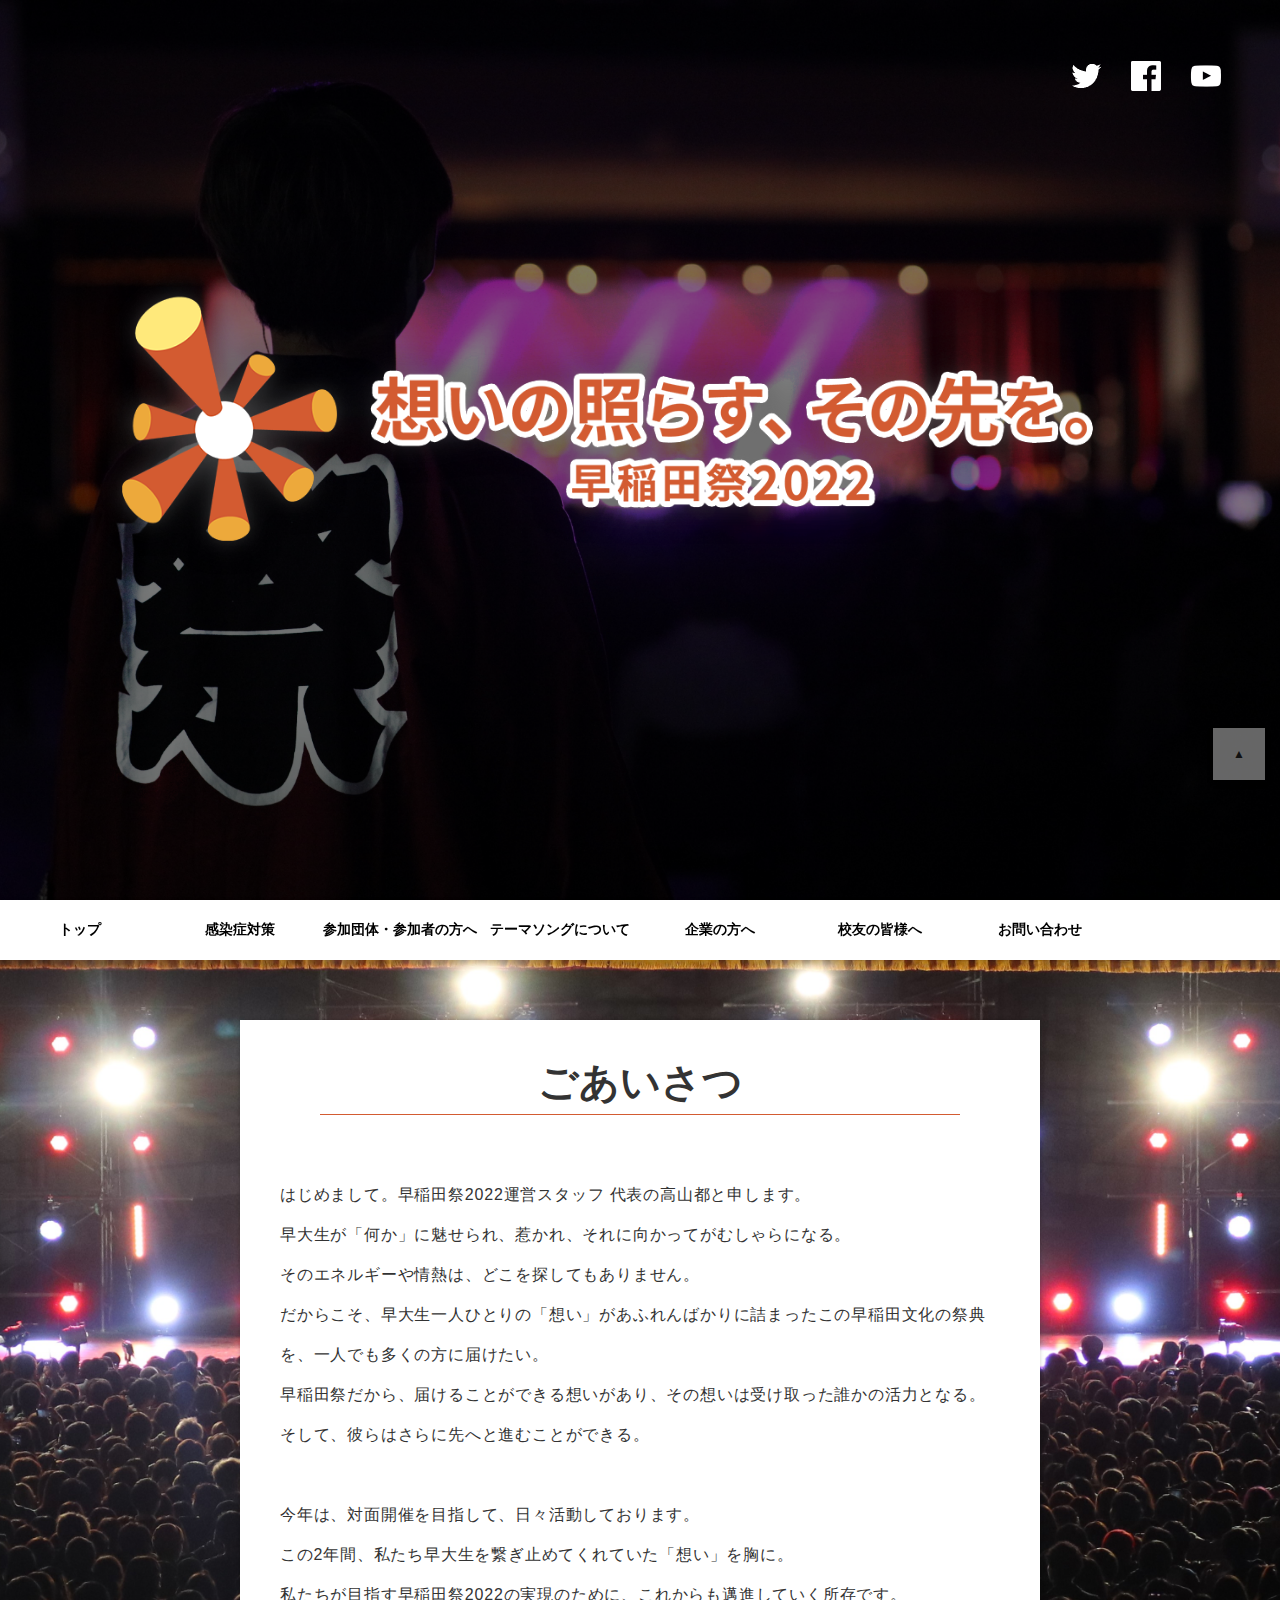
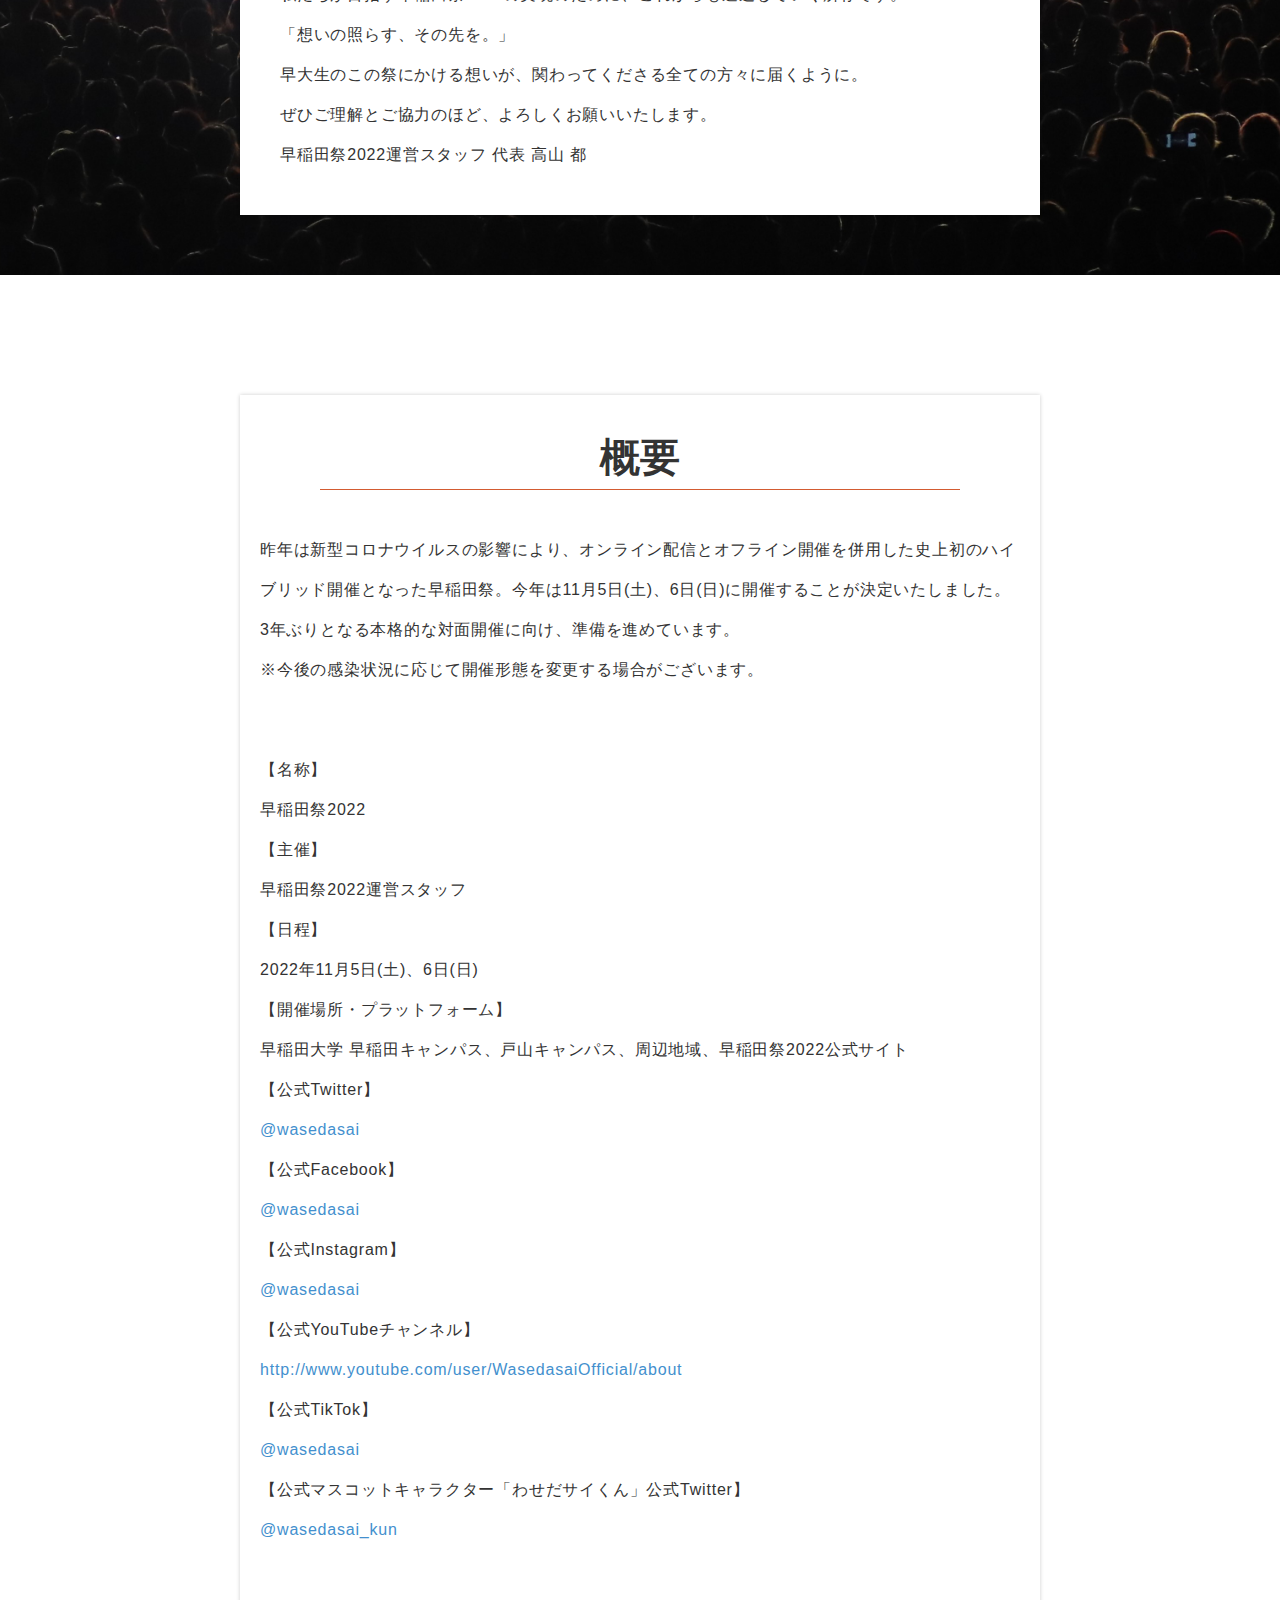
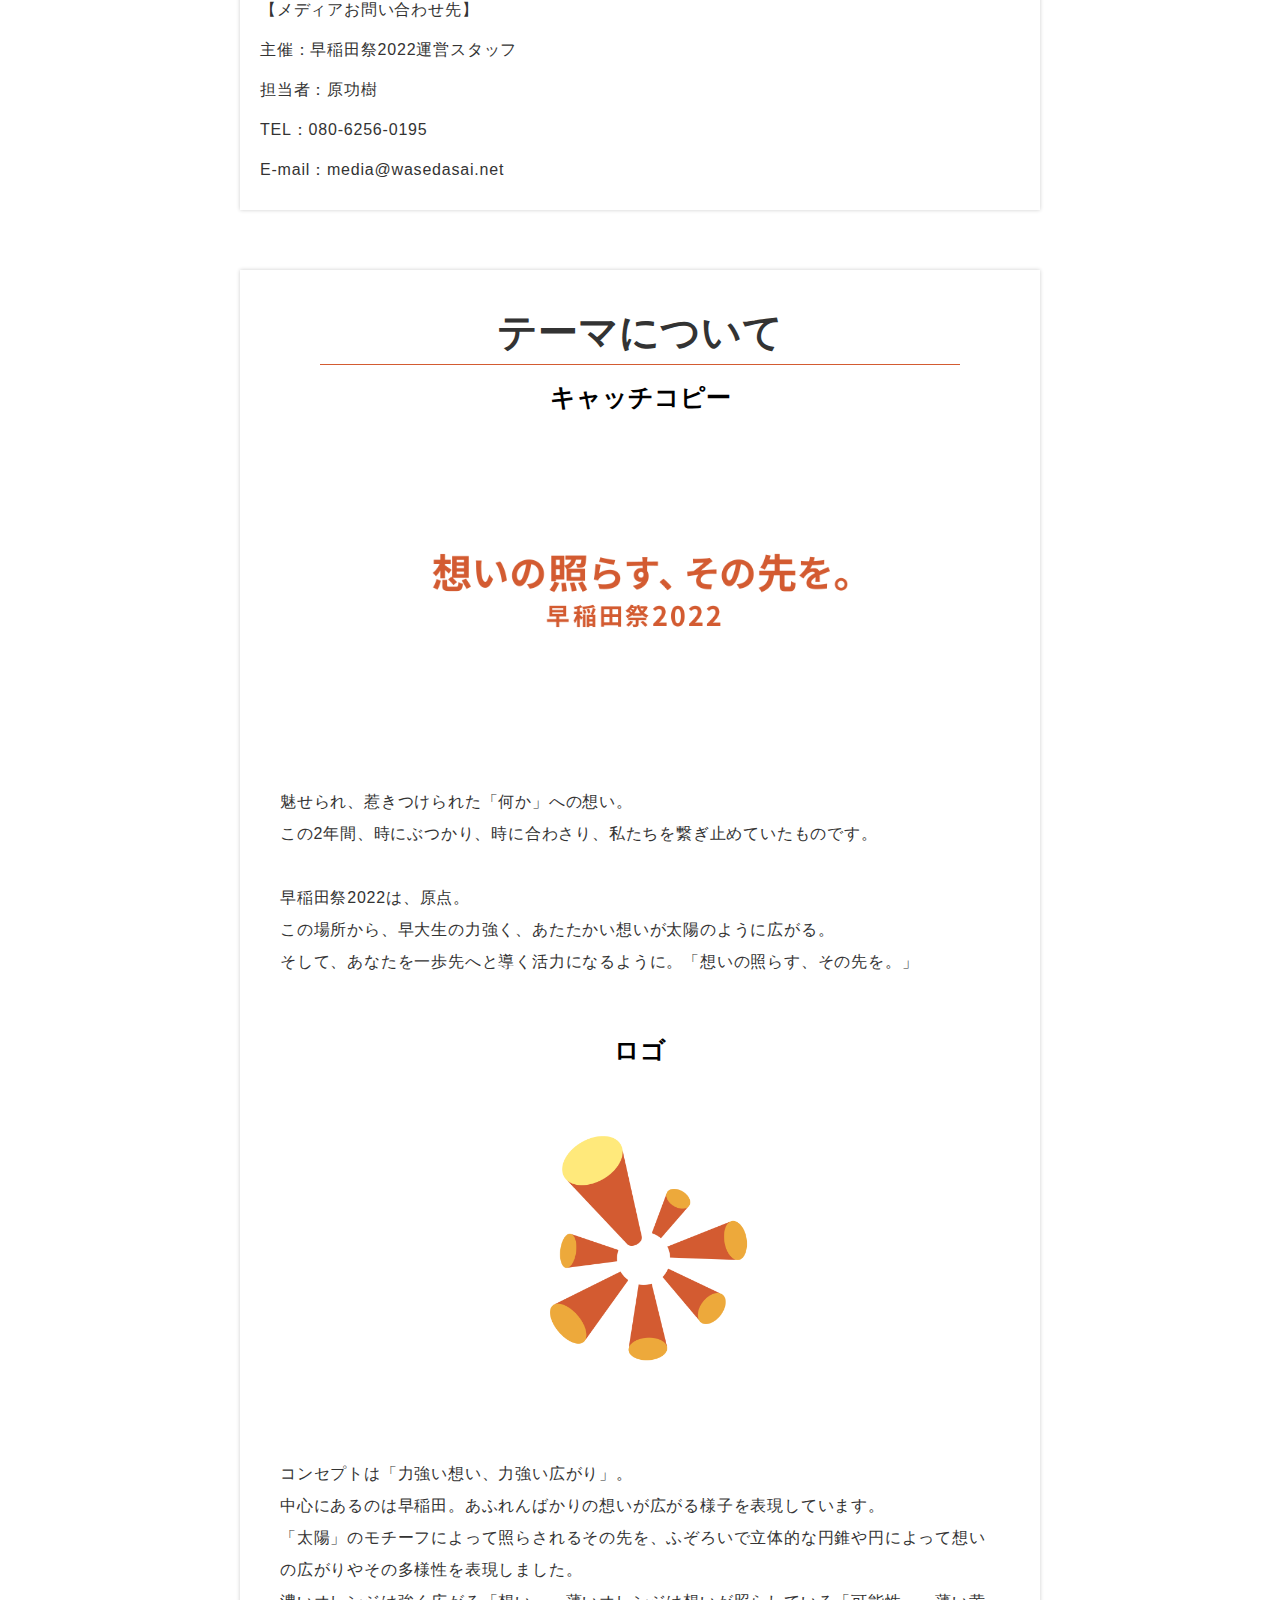
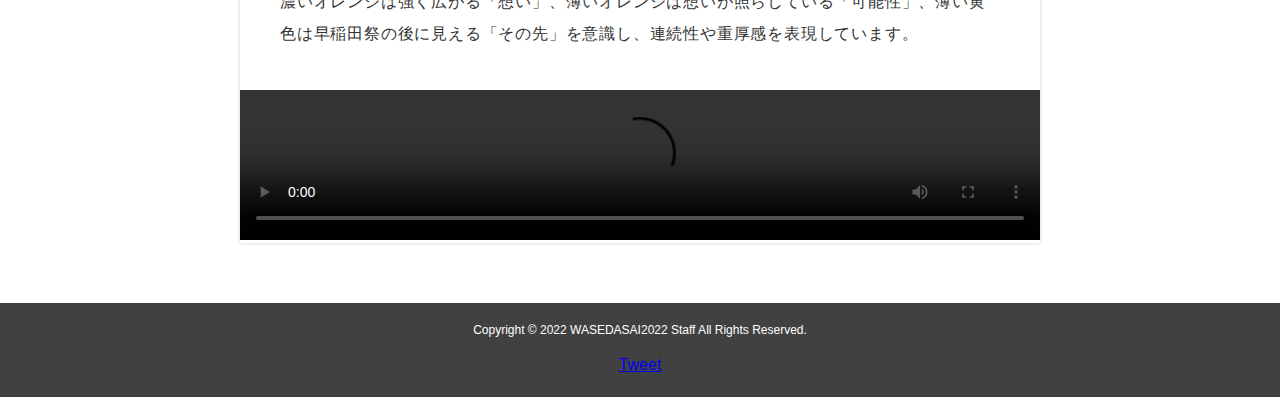
==== index.html @ fc7b7785 "google tag 追加" ====
<!DOCTYPE html>
<html lang="ja">
<head prefix="og: http://ogp.me/ns# fb: http://ogp.me/ns/fb# website: http://ogp.me/ns/website#">
    <meta charset="utf-8">
    <title>早稲田祭2022 公式サイト</title>
    <meta name="description" content="早稲田大学の学園祭 早稲田祭2022の公式サイト。">
    <meta name="keywords" content="早稲田,早稲田祭,2022,早稲田大学,早大,早稲田祭2022,学園祭,大学,waseda,wasedasai,">
    <meta name="theme-color" content="#8c82af">
    <!-- Google tag (gtag.js) -->
    <script async src="https://www.googletagmanager.com/gtag/js?id=G-8QHLTZRV6W"></script>
    <script>
        window.dataLayer = window.dataLayer || [];
        function gtag(){dataLayer.push(arguments);}
        gtag('js', new Date());

        gtag('config', 'G-8QHLTZRV6W');
    </script>
    <!-- IE -->
    <meta http-equiv="X-UA-Compatible" content="IE=edge">
    <!-- Favicon -->
    <link rel="icon" type="image/png" sizes="32x32" href="favicons/favicon32.ico">
    <link rel="icon" type="image/png" sizes="16x16" href="favicons/favicon16.ico">
    <link rel="apple-touch-icon" sizes="180x180" href="/apple-touch-icon.png">
    <link rel="mask-icon" href="/safari-pinned-tab.svg" color="#8c82af">
    <meta name="msapplication-TileColor" content="#8c82af">
    <!-- CSS -->
    <meta name="viewport" content="width=device-width, initial-scale=1">
    <link rel="stylesheet" href="design/css/meanmenu.css" type="text/css">
    <link rel="stylesheet" href="design/css/clingify.css" type="text/css">
    <link rel="stylesheet" href="design/css/html5reset.css" type="text/css">
    <link rel="stylesheet" href="design/css/design20.css" type="text/css">
    <!-- OGP -->
    <meta property="og:title" content="早稲田祭2022 公式サイト">
    <meta property="og:type" content="website">
    <meta property="og:url" content="https://wasedasai.net/">
    <meta property="og:site_name" content="早稲田祭2022">
    <meta property="og:image" content="https://wasedasai.net/design/images/22logo.png">
    <meta property="og:description" content="早稲田大学の学園祭 早稲田祭2022の公式サイト。">
    <meta property="fb:app_id" content="appid">
    <meta name="twitter:card" content="summary">
    <meta name="twitter:site" content="@wasedasai">
</head>
<body>
    <header id="header" class="header">
        <h1>
            <a href="/">
                <img id="hero_img" class="logologo" src="design/images/hero_logo_with_catch.png" alt="早稲田祭2022 公式サイト">
            </a>
        </h1>
        
        <div class="header_bn">
            <a href="/">
            </a>
        </div>
        
        <div class="sbtn">
            <ul>
                
                <li>
                    <a href="https://twitter.com/wasedasai" target="_blank" rel="noopener">
                        <img src="design/images/social/twitter.png" height="32" width="32">
                    </a>
                </li>
                <li>
                    <a href="https://www.facebook.com/wasedasai.official" target="_blank" rel="noopener">
                        <img src="design/images/social/facebook.png" height="32" width="32">
                    </a>
                </li>
                <li>
                    <a href="https://www.youtube.com/WasedasaiOfficial" target="_blank" rel="noopener">
                        <img src="design/images/social/youtube.png" height="32" width="32">
                    </a>
                </li>
            </ul>
        </div>
    </header>
    <nav class="nav mb31">
        <ul>
            <li>
                <a href="/">トップ</a>
            </li>

            <li>
                <a href="countermeasure.html">感染症対策</a>
            </li>
            
            <li>
                <a href="participants.html">参加団体・参加者の方へ</a>
            </li>
            <li>
                <a href="themesong2022.html">テーマソングについて</a>
            </li>
            <li>
                <a href="companies.html">企業の方へ</a>
            </li>
            <li>
                <a href="alumni.html">校友の皆様へ</a>
            </li>
            <li>
                <a href="contact.html">お問い合わせ</a>
            </li>
            
        </ul>
    </nav>
    <section class="greeting">
        <div class="ctgreeting">
            <h2 class="mb31">ごあいさつ</h2>
            <p class="textGreeting">
                はじめまして。早稲田祭2022運営スタッフ 代表の高山都と申します。<br>
                早大生が「何か」に魅せられ、惹かれ、それに向かってがむしゃらになる。<br>
                そのエネルギーや情熱は、どこを探してもありません。<br>
                だからこそ、早大生一人ひとりの「想い」があふれんばかりに詰まったこの早稲田文化の祭典を、一人でも多くの方に届けたい。<br>
                早稲田祭だから、届けることができる想いがあり、その想いは受け取った誰かの活力となる。そして、彼らはさらに先へと進むことができる。<br><br>
                今年は、対面開催を目指して、日々活動しております。<br>
                この2年間、私たち早大生を繋ぎ止めてくれていた「想い」を胸に。<br>
                私たちが目指す早稲田祭2022の実現のために、これからも邁進していく所存です。<br>
                「想いの照らす、その先を。」<br>
                早大生のこの祭にかける想いが、関わってくださる全ての方々に届くように。<br>
                ぜひご理解とご協力のほど、よろしくお願いいたします。<br>
                早稲田祭2022運営スタッフ 代表 高山 都<br>
            </p>
        </div>
    </section>
    <section class="content">
        <div class="ctcontent ct2">
            <h2 class="mb31">概要</h2>
            <p  class="textAbout gaiyou">
                昨年は新型コロナウイルスの影響により、オンライン配信とオフライン開催を併用した史上初のハイブリッド開催となった早稲田祭。今年は11月5日(土)、6日(日)に開催することが決定いたしました。3年ぶりとなる本格的な対面開催に向け、準備を進めています。<br>
                ※今後の感染状況に応じて開催形態を変更する場合がございます。<br>
            </p>
            <p class="textAbout gaiyou">
                【名称】<br>
                早稲田祭2022<br>
                【主催】<br>
                早稲田祭2022運営スタッフ<br>
                【日程】<br>
                2022年11月5日(土)、6日(日)<br>
                【開催場所・プラットフォーム】<br>
                早稲田大学 早稲田キャンパス、戸山キャンパス、周辺地域、早稲田祭2022公式サイト<br>
                【公式Twitter】<br>
                <a href="https://twitter.com/wasedasai" target="_blank" rel="noopener">@wasedasai</a><br>
                【公式Facebook】<br>
                <a href="https://www.facebook.com/wasedasai.official" target="_blank" rel="noopener">@wasedasai</a><br>
                【公式Instagram】<br>
                <a href="https://www.instagram.com/wasedasai/" target="_blank" rel="noopener">@wasedasai</a><br>
                【公式YouTubeチャンネル】<br>
                <a href="http://www.youtube.com/user/WasedasaiOfficial/about" target="_blank" rel="noopener">http://www.youtube.com/user/WasedasaiOfficial/about</a><br>
                【公式TikTok】<br>
                <a href="https://www.tiktok.com/@wasedasai" target="_blank" rel="noopener">@wasedasai</a><br>
                【公式マスコットキャラクター「わせだサイくん」公式Twitter】<br>
                <a href="https://twitter.com/wasedasai_kun" target="_blank" rel="noopener">@wasedasai_kun</a><br><br>

                【メディアお問い合わせ先】<br>
                主催：早稲田祭2022運営スタッフ<br>
                担当者：原功樹<br>
                TEL：080-6256-0195<br>
                E-mail：media@wasedasai.net<br>
            </p>
        </div>
        <div class="ctcontent ct2">
            <h2 class="mb31">テーマについて</h2>
            <h3 class="mb31">キャッチコピー</h3>
            <p class="textAbout">
                <img src="design/images/catch_copy.png" width="500" alt="早稲田祭2022 キャッチコピー">
            </p>
            <p class="text">
                魅せられ、惹きつけられた「何か」への想い。<br>
                この2年間、時にぶつかり、時に合わさり、私たちを繋ぎ止めていたものです。<br><br>
                早稲田祭2022は、原点。<br>
                この場所から、早大生の力強く、あたたかい想いが太陽のように広がる。<br>
                そして、あなたを一歩先へと導く活力になるように。「想いの照らす、その先を。」     
            </p>

            <h3 class="mb31">ロゴ</h3>
            <p class="textAbout">
                <img src="design/images/22logo.png" width="300" alt="早稲田祭2022 ロゴ">
            </p>
            <p class="text">
                コンセプトは「力強い想い、力強い広がり」。<br>
                中心にあるのは早稲田。あふれんばかりの想いが広がる様子を表現しています。<br>
                「太陽」のモチーフによって照らされるその先を、ふぞろいで立体的な円錐や円によって想いの広がりやその多様性を表現しました。<br>
                濃いオレンジは強く広がる「想い」、薄いオレンジは想いが照らしている「可能性」、薄い黄色は早稲田祭の後に見える「その先」を意識し、連続性や重厚感を表現しています。
            </p>

            <video src="design/videos/top_video.mp4" width="100%" controls></video>
        </div>
        
    </section>
    <p class="pagetop">
        <a href="#header">▲</a>
    </p>
    <footer class="footer">
        <div class="ftsbtn clearfix">
            <ul>
                <li>
                    <a href="https://twitter.com/wasedasai">
                        <img src="design/images/social/twitter.png" height="28" width="28">
                    </a>
                </li>
                <li>
                    <a href="https://www.facebook.com/wasedasai.official">
                        <img src="design/images/social/facebook.png" height="28" width="28">
                    </a>
                </li>
                <li>
                    <a href="https://www.youtube.com/WasedasaiOfficial">
                        <img src="design/images/social/youtube.png" height="28" width="28">
                    </a>
                </li>
            </ul>
        </div>
        <div class="copyright">
            <small>Copyright &copy; 2022 WASEDASAI2022 Staff All Rights Reserved.</small>
        </div>
        <div class="scbtn">
            <ul>
                <li>
                    <a href="https://twitter.com/share" class="twitter-share-button" data-url="http://www.wasedasai.net" data-via="wasedasai" data-hashtags="早稲田祭2022">Tweet</a>
                    <script>!function (d, s, id) { var js, fjs = d.getElementsByTagName(s)[0], p = /^http:/.test(d.location) ? 'http' : 'https'; if (!d.getElementById(id)) { js = d.createElement(s); js.id = id; js.src = p + '://platform.twitter.com/widgets.js'; fjs.parentNode.insertBefore(js, fjs); } }(document, 'script', 'twitter-wjs');</script>
                </li>
            </ul>
        </div>
    </footer>

    <script type="text/javascript" src="design/js/jquery-1.11.1.min.js"></script>
    <script type="text/javascript" src="design/js/jquery.meanmenu.js"></script>
    <script type="text/javascript" src="design/js/jquery.clingify.js"></script>
    <script type="text/javascript" src="design/js/common.js"></script>
    
</body>
</html>
---- design/css/clingify.css ----
/* line 3, clingify.scss */
.js-clingify-ztransform, .js-clingify-wrapper {
  -webkit-transform: translateZ(0);
  -moz-transform: translateZ(0);
  -ms-transform: translateZ(0);
  -o-transform: translateZ(0);
  transform: translateZ(0);
}

/* Baseline selectors */
/* line 10, clingify.scss */
.js-clingify-wrapper {
  width: 100%;
}

/* line 14, clingify.scss */
.js-clingify-locked {
  left: 0;
  position: fixed;
  top: 0;
  z-index: 99999;
}

/* Advanced selectors */
---- design/css/design20.css ----
@charset "UTF-8";


/* 全体 */

body {
	font-family: -apple-system, BlinkMacSystemFont, "source-han-sans-japanese", "frank-new" sans-serif;
	font-size: 16px;
	background-color: #ffffff;
}

a {
	word-break: break-all;
}

/* Headerはindex.htmlのみ */
header {
	margin: 0;
	padding: 0;
	height: 100vh;
	background-image: url('../images/background_hero.png');
	background-size: cover;
	background-position: center;
	display: flex;
	align-items: center;
	justify-content: center;
	z-index: 1;
}

header h1 {
	text-align: center;
	margin: 0;
	padding: 0;
}

header h1 img {
	max-width: 80%;
	margin: 0;
	padding: 0;
}

#hero_img {
	max-width: 100%;
}

.childHeader {
	margin: 0;
	padding: 20px 0;
	background-color: #fff;
	display: flex;
	align-items: center;
	justify-content: center;
	z-index: 1;
}

.childHeader h1 {
	text-align: center;
	margin: 0;
	padding: 0;
}

.childHeader h1 img {
	max-width: 80%;
	margin: 0;
	padding: 0;
}

/* Mean-bar */
.mean-container a.meanmenu-reveal {
	color: white;
}

/* ソーシャルボタンの設定 */

@media screen and (min-width: 1024px) {
	.header_bn{
		position:absolute;
		bottom:0%;
		left:44%;
	}
	.bn {
		width: calc(60% + 5vw);
		height: auto;
		margin: 60px auto;
	}

	.sbtn {
		position: absolute;
		top: 60px;
		right: 30px;
	}

	.sbtn li {
		float: left;
		list-style-type: none;
		width: 60px;
		height: 40px;
		margin-top: 0px;
	}

	.sbtn li a img {
		transition: 0.3s;
		-webkit-transition: 0.3s;
	}

	.sbtn li a:hover img {
		opacity:0.7;
		filter: alpha(opacity=70);        /* ie lt 8 */
		-ms-filter: "alpha(opacity=70)";  /* ie 8 */
		-moz-opacity:0.7;                 /* FF lt 1.5, Netscape */
		-khtml-opacity: 0.7;              /* Safari 1.x */
	}

	.ftsbtn {
		display: none;
	}
}

@media screen and (max-width: 1023px) {
	.childHeader{
		padding-top: 60px;
	}
	.sbtn {
		display: none;
	}

	.ftsbtn {
		position: relative;
		overflow: hidden;
		margin-top: 10px;
	}

	.ftsbtn ul {
		list-style-type: none;
		margin-left: 0;
		float: left;
		left: 50%;
		position: relative;
	}

	.ftsbtn li {
		float: left;
		width: 60px;
		height: 40px;
		margin-top: 4px;
		left: -50%;
		position: relative;
	}

	.ftsbtn li a img {
		transition: 0.3s;
		-webkit-transition: 0.3s;
	}

	.ftsbtn li a:hover img {
		opacity:0.7;
		filter: alpha(opacity=70);        /* ie lt 8 */
		-ms-filter: "alpha(opacity=70)";  /* ie 8 */
		-moz-opacity:0.7;                 /* FF lt 1.5, Netscape */
		-khtml-opacity: 0.7;              /* Safari 1.x */
	}
	.header_bn{
		position:absolute;
		bottom:0%;
		left:35%;
	}
	.bn {
		width: calc(40% + 12vw);
		height: auto;
		margin-bottom: 20px;
	}
}

p img {
	max-width: 100%;
	height: auto;
}

h1 img {
	max-width: 100%;
	height: auto;
}

h2 {
	text-align: center;
	font-size: 2.5em;
	margin-bottom: 20px;
	color: #333;
	padding-bottom: 10px;
	border-bottom: solid 1px #d35b31;
	max-width: 640px;
	margin: 0 auto;
	line-height: 1.1;
}

.h2404 {
	font-size: 10em;
}

.h2404 {
	font-size: 5em;
}


@media screen and (max-width: 600px) {
	h2 {
		max-width: 80%;
		line-height: 1.1;
		font-size:8.5vw;
	}
	.participants_h2{
		font-size: 1.8em;
	}
}

h3 {
	color: #000;
	font-size: 25px;
	text-align: center;
	margin: 20px;
}

h4 {
	font-size:20px;
	text-align: left;
	color: #333;
	margin-left: 0;
	margin-top: 40px;
	margin-bottom: -50px;
	padding-left: 40px;
}

h4.h4se {
	margin-top: -20px;
}

@media screen and (max-width: 1023px) {
	.js-clingify-placeholder {
		display: none;
	}

	h3.sp-h3 {
		height: 64px;
	}
}

/* グローバルナビ */

@media screen and (min-width: 1024px) {
	nav {
		height: 60px;
		background-color: #fff;
		margin-top: 0;
		padding-top: 0;
		font-weight: 700f;
		/* border-bottom: solid 2px #e4e043; */
		box-shadow: 0 3px 6px rgba(0,0,0,0.2);
		font-size: 14px;
	}

	nav ul {
		max-width: 1280px;
		margin: 0 auto;
	}

	nav li {
		float: left;
		display: block;
		width: 12.5%;
		text-align: center;
		margin-top: 22px;
	}

	.OBOG{
		margin-top: 14px;
	}

	nav li a {
		color: #000;
		text-decoration: none;
		font-weight: bold;
	}

	nav li a:hover {
		color: #d35b31;
		border-bottom: solid 2px #d35b31;
	}
}

.OBOGimg{
	width: 70%;
	margin-left: 15%;
}

@media screen and (max-width: 1023px) {
	nav li.logo{
		display: none;
	}
}

.box {
	background-color: #ffffff;
	margin: 0 auto;
	z-index: 1;
	color: #fff;
	padding-bottom: 20px;
}

.clearfix:after{
	content: "";
	clear: both;
	display: block;
}

@media screen and (min-width: 641px) {
	.box {
		/*max-width: 1000px;*/
	}

	.sp-br {
		display: none;
	}
}

p.text {
	padding: 0px 40px 40px 40px;
	line-height: 2.0em;
	letter-spacing: 0.05em;
	color: #333;
	max-width: 800px;
	margin: 0 auto;
	margin-top: 20px;
	clear: both;
}

p.textGreeting {
	text-align: left;
	padding: 40px;
	line-height: 2.5em;
	letter-spacing: 0.05em;
	color: #333;
	max-width: 800px;
	margin: 0 auto;
	margin-top: 20px;
	clear: both;
}

@media screen and (max-width: 640px) {
	p.textGreeting {
		text-align: left;
		padding: 20px;
		line-height: 2.0em;
		letter-spacing: 0.05em;
		color: #333;
		max-width: 800px;
		margin: 0 auto;
		margin-top: 20px;
		clear: both;
	}
}

p.signature {
	text-align: right;
	padding: 40px;
	line-height: 1.5em;
	letter-spacing: 0.1em;
	color: #333;
	max-width: 800px;
	margin: 0 auto;
	margin-top: 20px;
}

p.signatureImage {
	text-align: right;
	padding-right: 40px;
	padding-bottom: 40px;
	padding-top: -15px;
	line-height: 1.5em;
	letter-spacing: 0.1em;
	color: #333;
	max-width: 800px;
	margin: 0 auto;
}

p.textAbout {
	text-align: center;
	padding: 20px;
	line-height: 2.5em;
	letter-spacing: 0.05em;
	color: #333;
	max-width: 800px;
	margin: 0 auto;
	margin-top: 20px;
	clear: both;
}
p.gaiyou {
	text-align: left;
}

p.catchcopy {
	text-align: center;
	font-size: 1.5em;
	color: #eea48b;
}

.rs {
	float: right;
}

footer {
	min-height: 40px;
	background-color: #424142;
	text-align: center;
	padding-top: 18px;
}

footer small {
	font-size: 12px;
	color: #fff;
}

.scbtn {
	padding-bottom: 20px;
}

p a {
	color: #4390ce;
	text-decoration: none;
}

p a:hover {
	color: #4390ce;
	border-bottom: solid 2px #4390ce;
}

.emlink {
	color: #b00f16;
}

.ctcontent, .ctgreeting, .cttopics {
	margin: 0 auto;
	padding-top: 40px;
	max-width: 800px;
	background-color: #fff;
	box-shadow: 0 0 4px rgba(0, 0, 0, 0.2);
}

.ctgreeting {
	background-color: rgba(255,255,255,);
}

.imaara{
	font-weight: bold;
}

.hinata{
	opacity: 0.95;
}

.cttopics {
	margin-top: 60px;
	max-width: 100%;
}

.ct404 {
	min-height: 100vh;
	display: flex;
	align-items: center;
	justify-content: center;
	flex-direction: column;
}

.ct2 {
	margin-top: 60px;
}

@media screen and (max-width: 840px) {


	.ctcontent, .ctgreeting {
		width: 90%;
	}
}

.button {
	max-width: 240px;
	height: 60px;
	background-color: #fff;
	padding-top: 36px;
	text-align: center;
	font-weight: bold;
}

.button a {
	font-size: 24px;
	color: #333;
}

.scbtn {
	position: relative;
	overflow: hidden;
	padding: 20px 0 24px;
}

.scbtn ul {
	list-style-type: none;
	display: flex;
	flex-direction: column;
	gap: 20px;
}

/* トップに戻るボタン */

.pagetop {
    position: fixed;
    bottom: 120px;
    right: 15px;
	z-index: 10000;
    box-shadow: 0 3px 6px rgba(0, 0, 0, 0.2);
}

.pagetop a {
    display: block;
    background-color: #ccc;
    text-align: center;
    color: #222;
    font-size: 12px;
    text-decoration: none;
    padding: 20px 20px;
	filter:alpha(opacity=50);
    -moz-opacity: 0.5;
    opacity: 0.5;
    z-index: 10000;
}

.pagetop a:hover {
    display: block;
    background-color: #eea48b;
    text-align: center;
    color: #fff;
    font-size: 12px;
    text-decoration: none;
    padding: 20px 20px;
	filter: alpha(opacity=50);
    -moz-opacity: 0.5;
    opacity: 0.5;
    z-index: 10000;
}

/* セクション */

section {
	margin-top: 0;
	padding: 60px 0;
}

.greeting {
	margin-top: 0;
	background-image: url('../images/ending.jpg');
	background-size: cover;
	background-position: bottom;
}

.content {
	margin-top: 0;
	background-image: url('../images/background.png');
	background-size: cover;
	background-position: center;
	background-attachment: fixed;
}

.contentChild {
	margin-top: 0;
	background-image: url('../images/background.png');
	background-size: cover;
	background-position: center;
	background-attachment: fixed;
}

@media screen and (max-width: 860px) {
	.content {
		background: none;
	}

	.content::before {
		content: "";
		display: block;
		position: fixed;
		top: 0;
		left: 0;
		z-index: -1;
		width: 100%;
		height: 100vh;
		background: url('../images/background_mobile.png') center/cover no-repeat;
		-webkit-background-size: cover;
	}

	.contentChild {
		background: none;
	}

	.contentChild::before {
		content: "";
		display: block;
		position: fixed;
		top: 0;
		left: 0;
		z-index: -1;
		width: 100%;
		height: 100vh;
		background: url('../images/background.png') center/cover no-repeat;
		-webkit-background-size: cover;
	}
}

#hoge{
  display: inline;
}

.youtube-container {
  position: relative;
  padding-bottom: 56.25%;
  padding-top: 30px;
  height: 0;
  overflow: hidden;
  margin:0 auto;
  margin-bottom: 100px;
  width: 80%;
}
.youtube-container iframe {
  position: absolute;
  top: 0;
  left: 0;
  width: 100%;
  height: 100%;
}

@media screen and (max-width: 640px) {
	.youtube-container {
		width: 95%;
	  }
	}

.themesong {
	padding: 0px 40px 40px 40px;
    line-height: 2.0em;
    letter-spacing: 0.05em;
    color: #333;
    max-width: 800px;
    margin: 0 auto;
	clear: both;
	list-style: none;
}

.themesong li {

	margin-bottom:10px;

}

.table {
	padding-bottom: 40px;
	overflow-x: scroll;
	max-width: 80%;
	margin: 0 auto;
}

.table table {
	margin: 0 auto;
	text-align: center;
	overflow: scroll;
}

.table table , td, th {
	border: 1px solid #595959;
	border-collapse: collapse;
}
.table td, th {
	padding: 3px;
	min-width: 60px;
	height: 30px;
	padding: 5px;
}
.table th {
	background: rgba(198, 81, 100, 0.6);
}
.even {
	background: #fbf8f0;
}
.odd {
	background: #fefcf9;
}

.weblink{
	display: grid;
	grid-template-columns: 1fr 1fr;
	gap:12px;
	margin-top: 5%;
	margin-bottom: 50px;
}

.sp_bn img{
	width:50vh;
}

.sp_bn{
	margin:10px;
}

@media screen and (max-width: 640px){
	.weblink{
		grid-template-columns: auto;
	}

	.sp_bn{
		grid-column: 1 / 3;
		padding: 0px 20px;
	}

}

.pay{
	font-weight: bolder;
}

.article{
	max-width: 700px;
	height: auto;
	border-top:solid 1px rgba(0,0,0,0.2);
	margin: 0 auto;
	display: flex;
	align-items: center;
	
}

.article_contents{
	height: 100%;
	width: 100%;
	margin-top: 5px;
	margin-bottom: 5px;
	
}

.text_press{
	color: #333;
	letter-spacing: 0.05em;
	line-height: 1.8em;
	margin-left: 1em;
	font-weight: bold;
	font-size: 15px;

	
}

.press_day{
	color: #333;
	letter-spacing: 0.05em;
	margin-top: 7px;
	font-size: 15px;
	font-weight: lighter;

	
}

.bottom{
	border-bottom: solid 1px rgba(0,0,0,0.2);
}

.top{
	border-top: none;
}

.ct3{
	padding-bottom: 50px;

}

.link_press{
	color: #333;
}

.press01{
	font-weight: bolder;
}
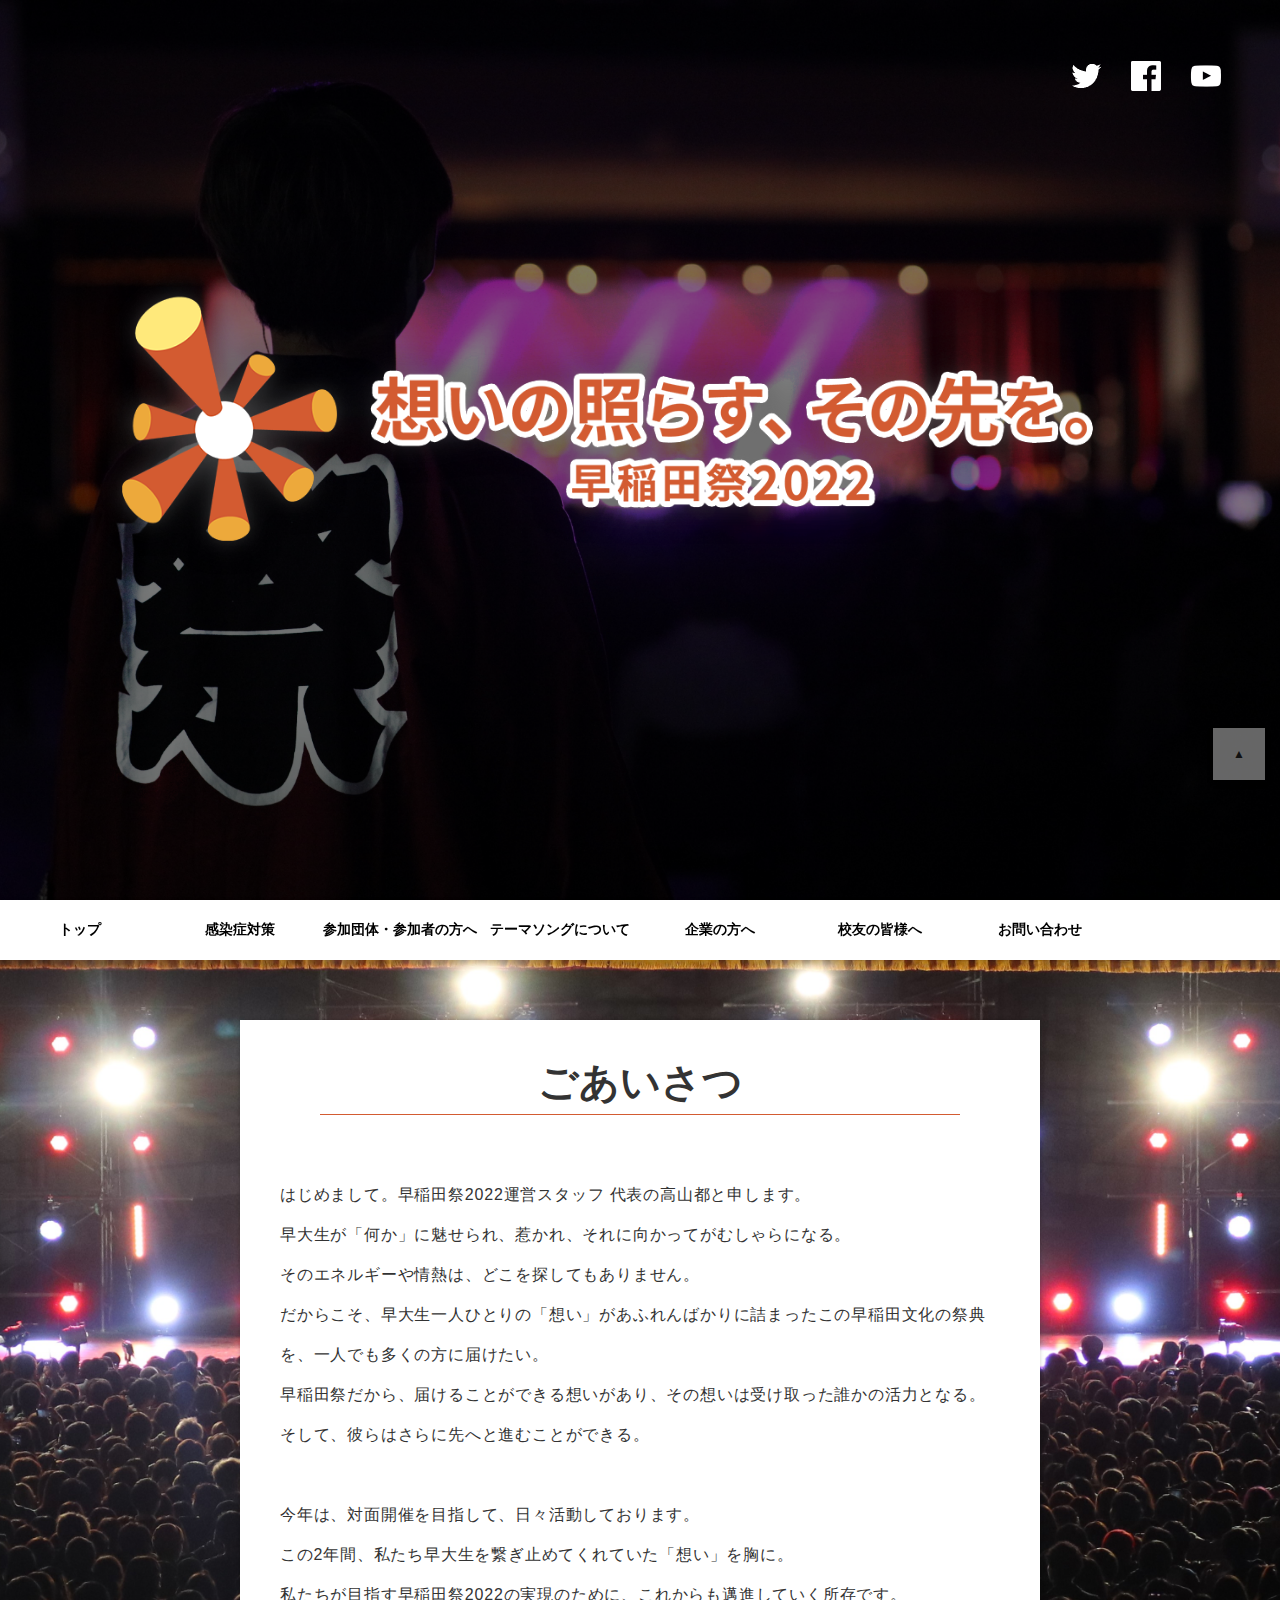
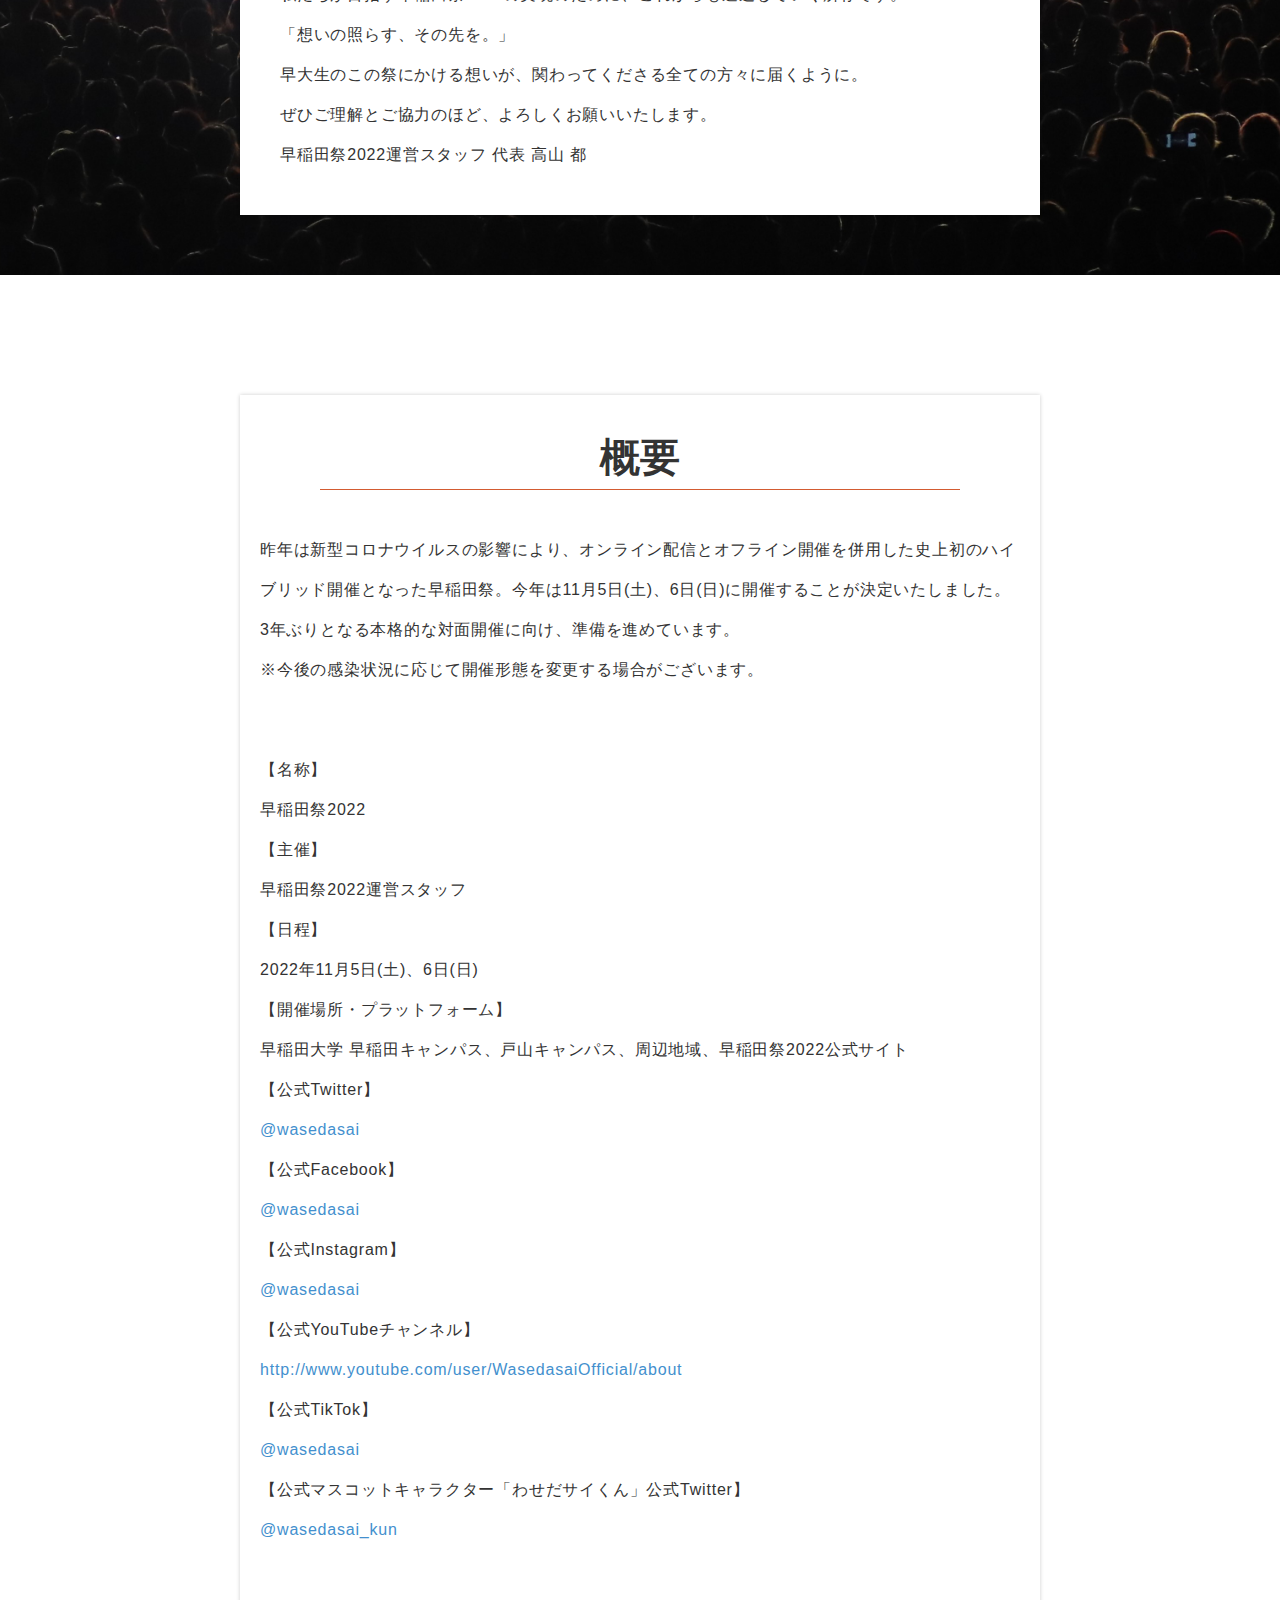
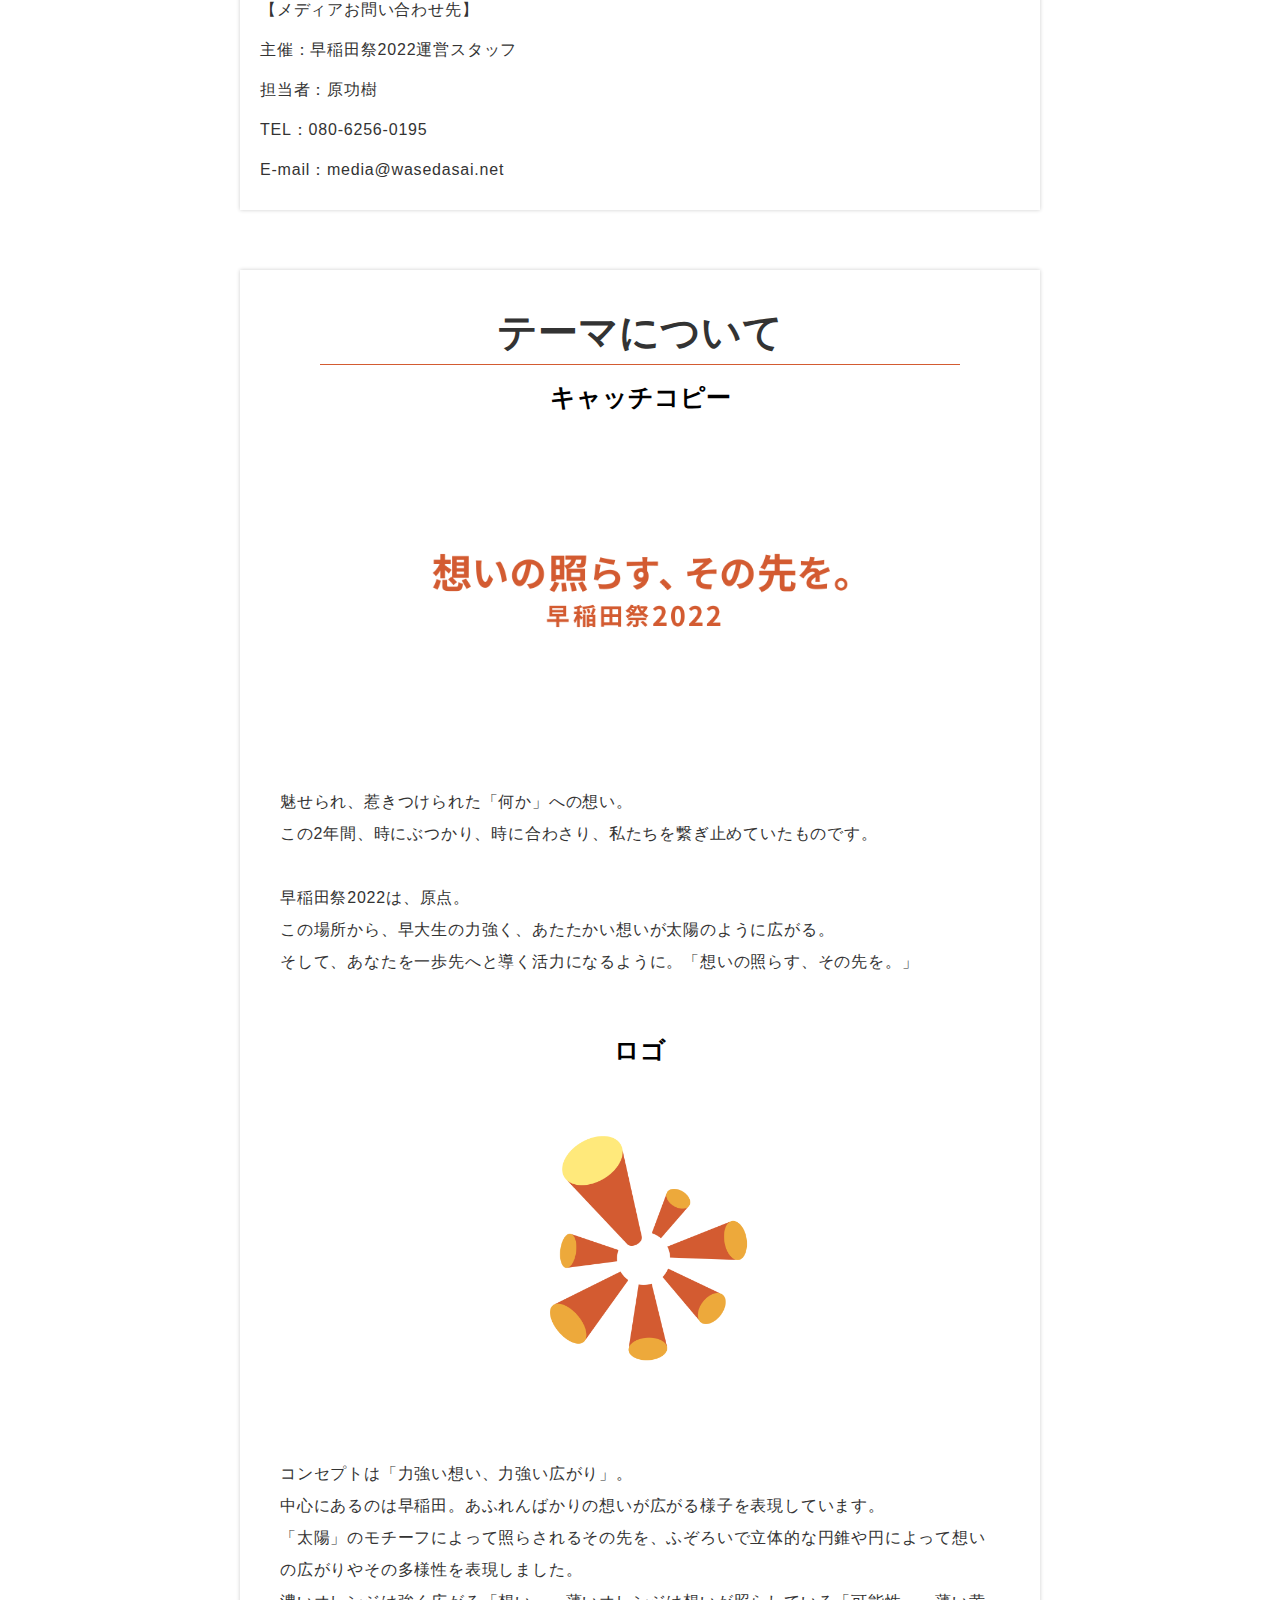
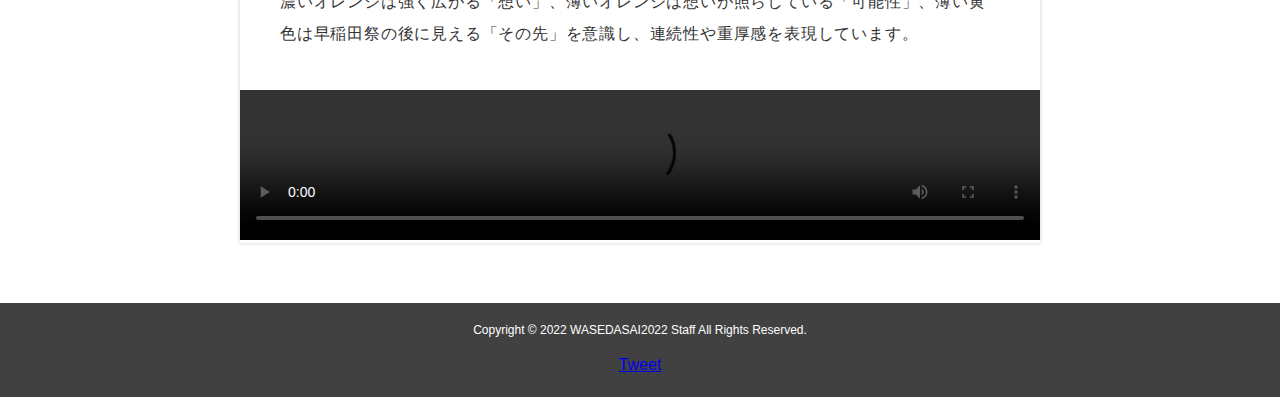
==== commit c832c708: "広告タグを挿入しました" ====
--- a/index.html
+++ b/index.html
@@ -6,15 +6,6 @@
     <meta name="description" content="早稲田大学の学園祭 早稲田祭2022の公式サイト。">
     <meta name="keywords" content="早稲田,早稲田祭,2022,早稲田大学,早大,早稲田祭2022,学園祭,大学,waseda,wasedasai,">
     <meta name="theme-color" content="#8c82af">
-    <!-- Google tag (gtag.js) -->
-    <script async src="https://www.googletagmanager.com/gtag/js?id=G-8QHLTZRV6W"></script>
-    <script>
-        window.dataLayer = window.dataLayer || [];
-        function gtag(){dataLayer.push(arguments);}
-        gtag('js', new Date());
-
-        gtag('config', 'G-8QHLTZRV6W');
-    </script>
     <!-- IE -->
     <meta http-equiv="X-UA-Compatible" content="IE=edge">
     <!-- Favicon -->
@@ -41,6 +32,18 @@
     <meta name="twitter:site" content="@wasedasai">
 </head>
 <body>
+    <script type="text/javascript">
+        (function(s,m,n,l,o,g,i,c,a,d){c=(s[o]||(s[o]={}))[g]||(s[o][g]={});if(c[i])return;c[i]=function(){(c[i+"_queue"]||(c[i+"_queue"]=[])).push(arguments)};a=m.createElement(n);a.charset="utf-8";a.async=true;a.src=l;d=m.getElementsByTagName(n)[0];d.parentNode.insertBefore(a,d)})(window,document,"script","https://cd.ladsp.com/script/pixel2.js","Smn","Logicad","pixel");
+        Smn.Logicad.pixel({
+        "smnAdvertiserId":"00018555"
+        });
+      </script>
+      <script type="text/javascript">
+        (function(s,m,n,l,o,g,i,c,a,d){c=(s[o]||(s[o]={}))[g]||(s[o][g]={});if(c[i])return;c[i]=function(){(c[i+"_queue"]||(c[i+"_queue"]=[])).push(arguments)};a=m.createElement(n);a.charset="utf-8";a.async=true;a.src=l;d=m.getElementsByTagName(n)[0];d.parentNode.insertBefore(a,d)})(window,document,"script","https://cd.ladsp.com/script/vts2.js","Smn","Logicad","vts");
+        Smn.Logicad.vts({
+        "smnAdvertiserId":"00018555"
+        });
+      </script>
     <header id="header" class="header">
         <h1>
             <a href="/">
@@ -226,6 +229,5 @@
     <script type="text/javascript" src="design/js/jquery.meanmenu.js"></script>
     <script type="text/javascript" src="design/js/jquery.clingify.js"></script>
     <script type="text/javascript" src="design/js/common.js"></script>
-    
 </body>
 </html>
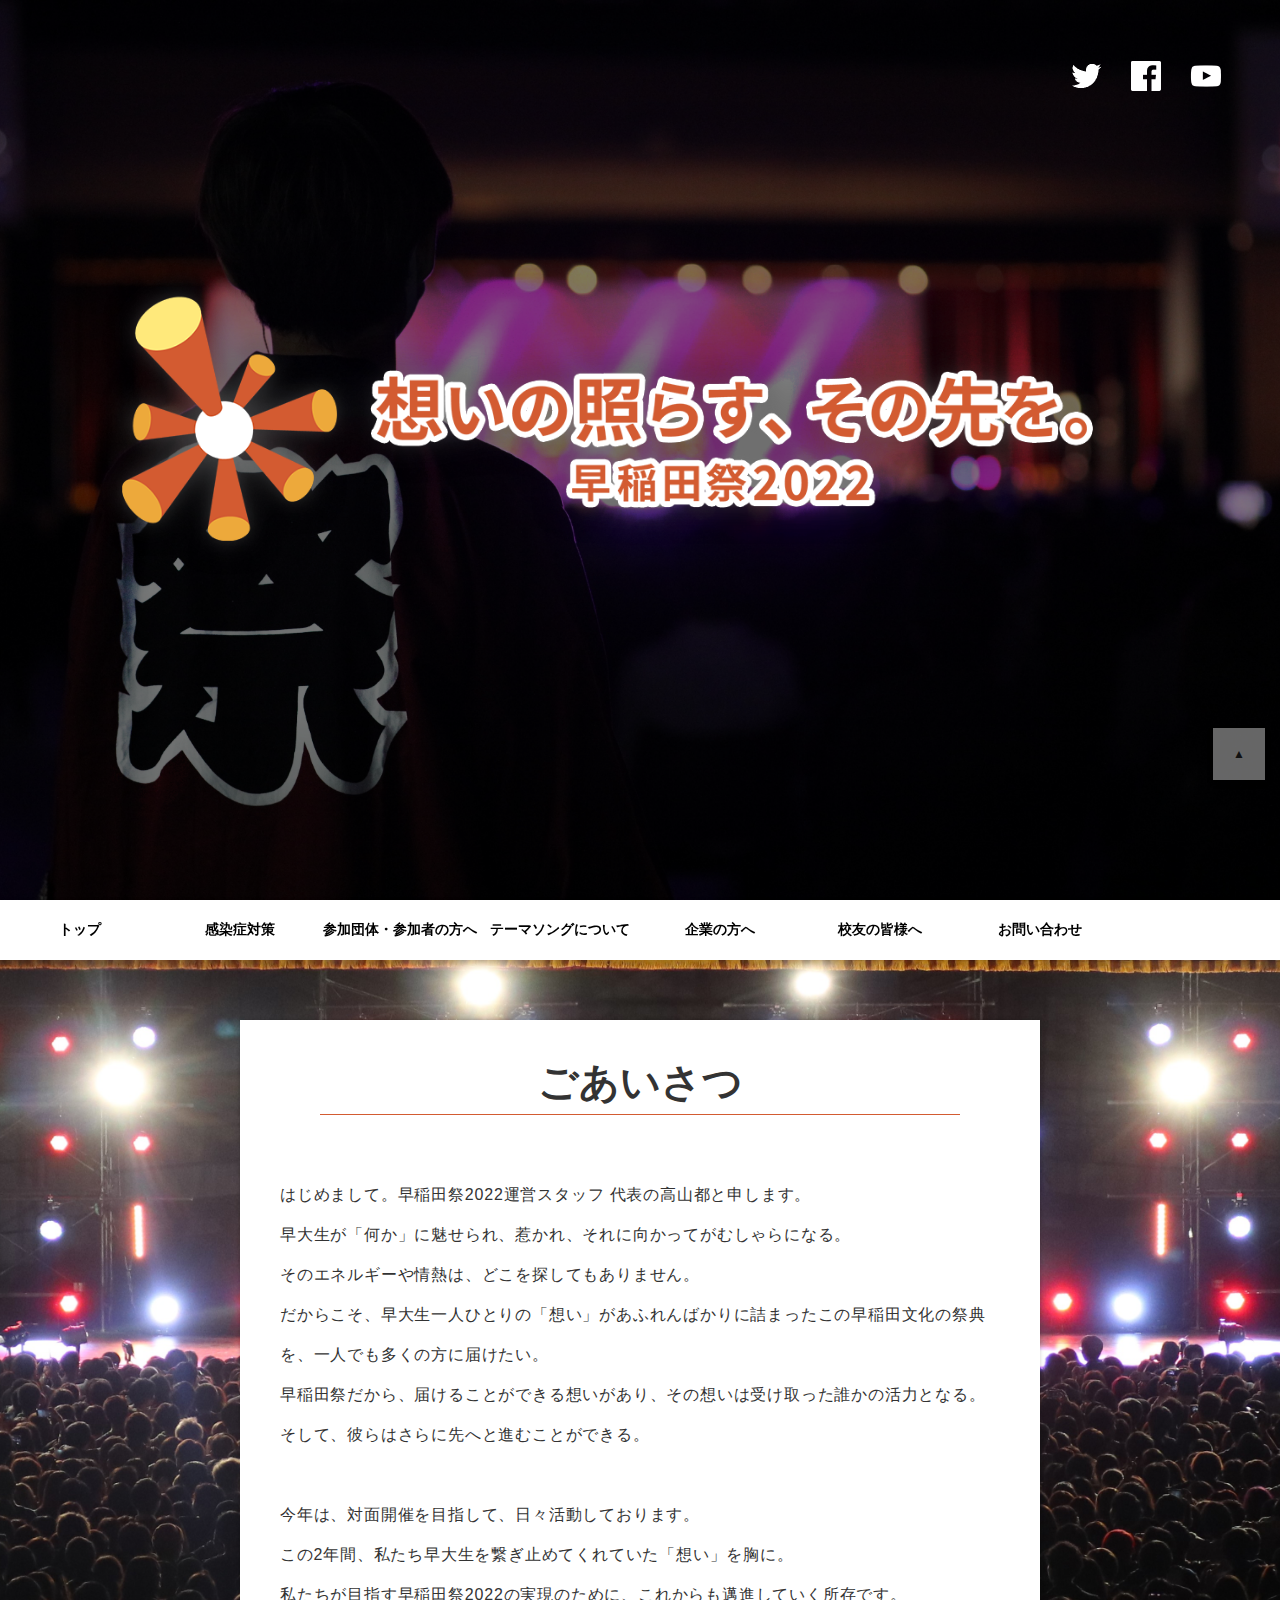
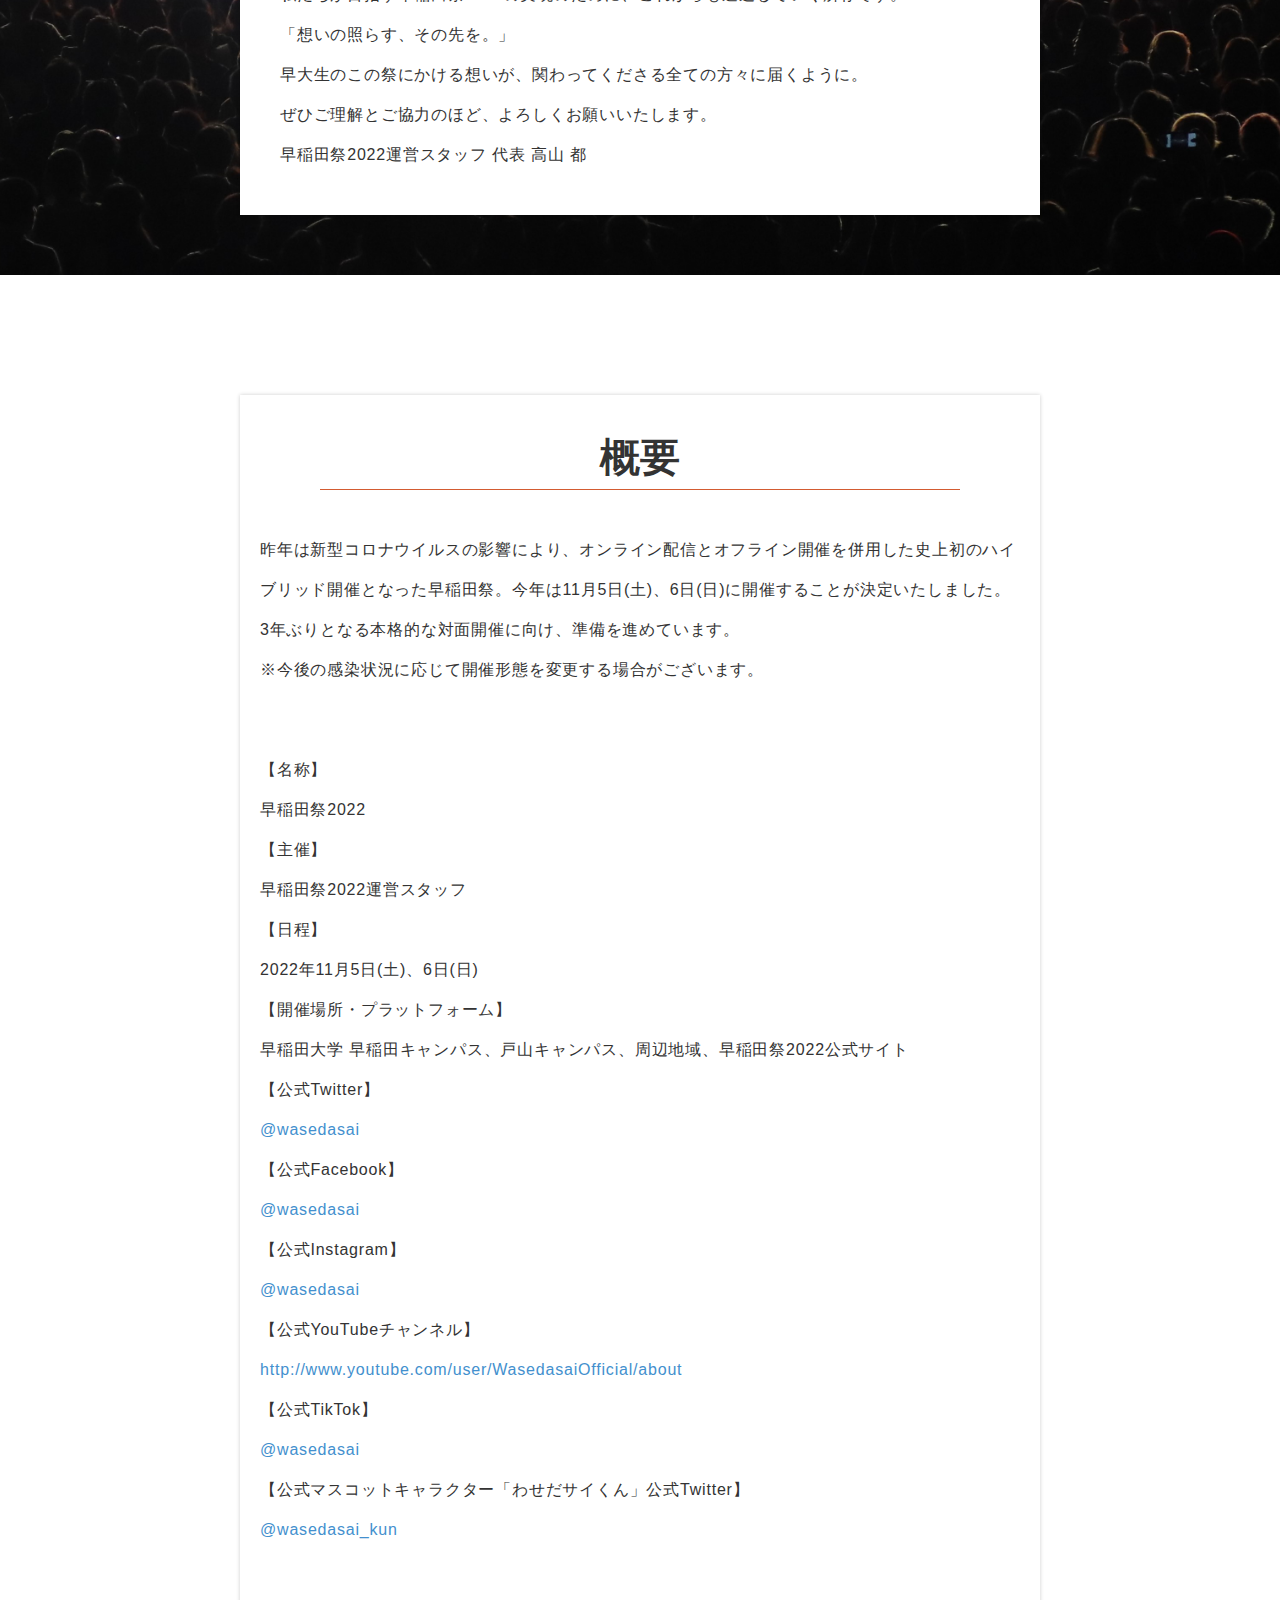
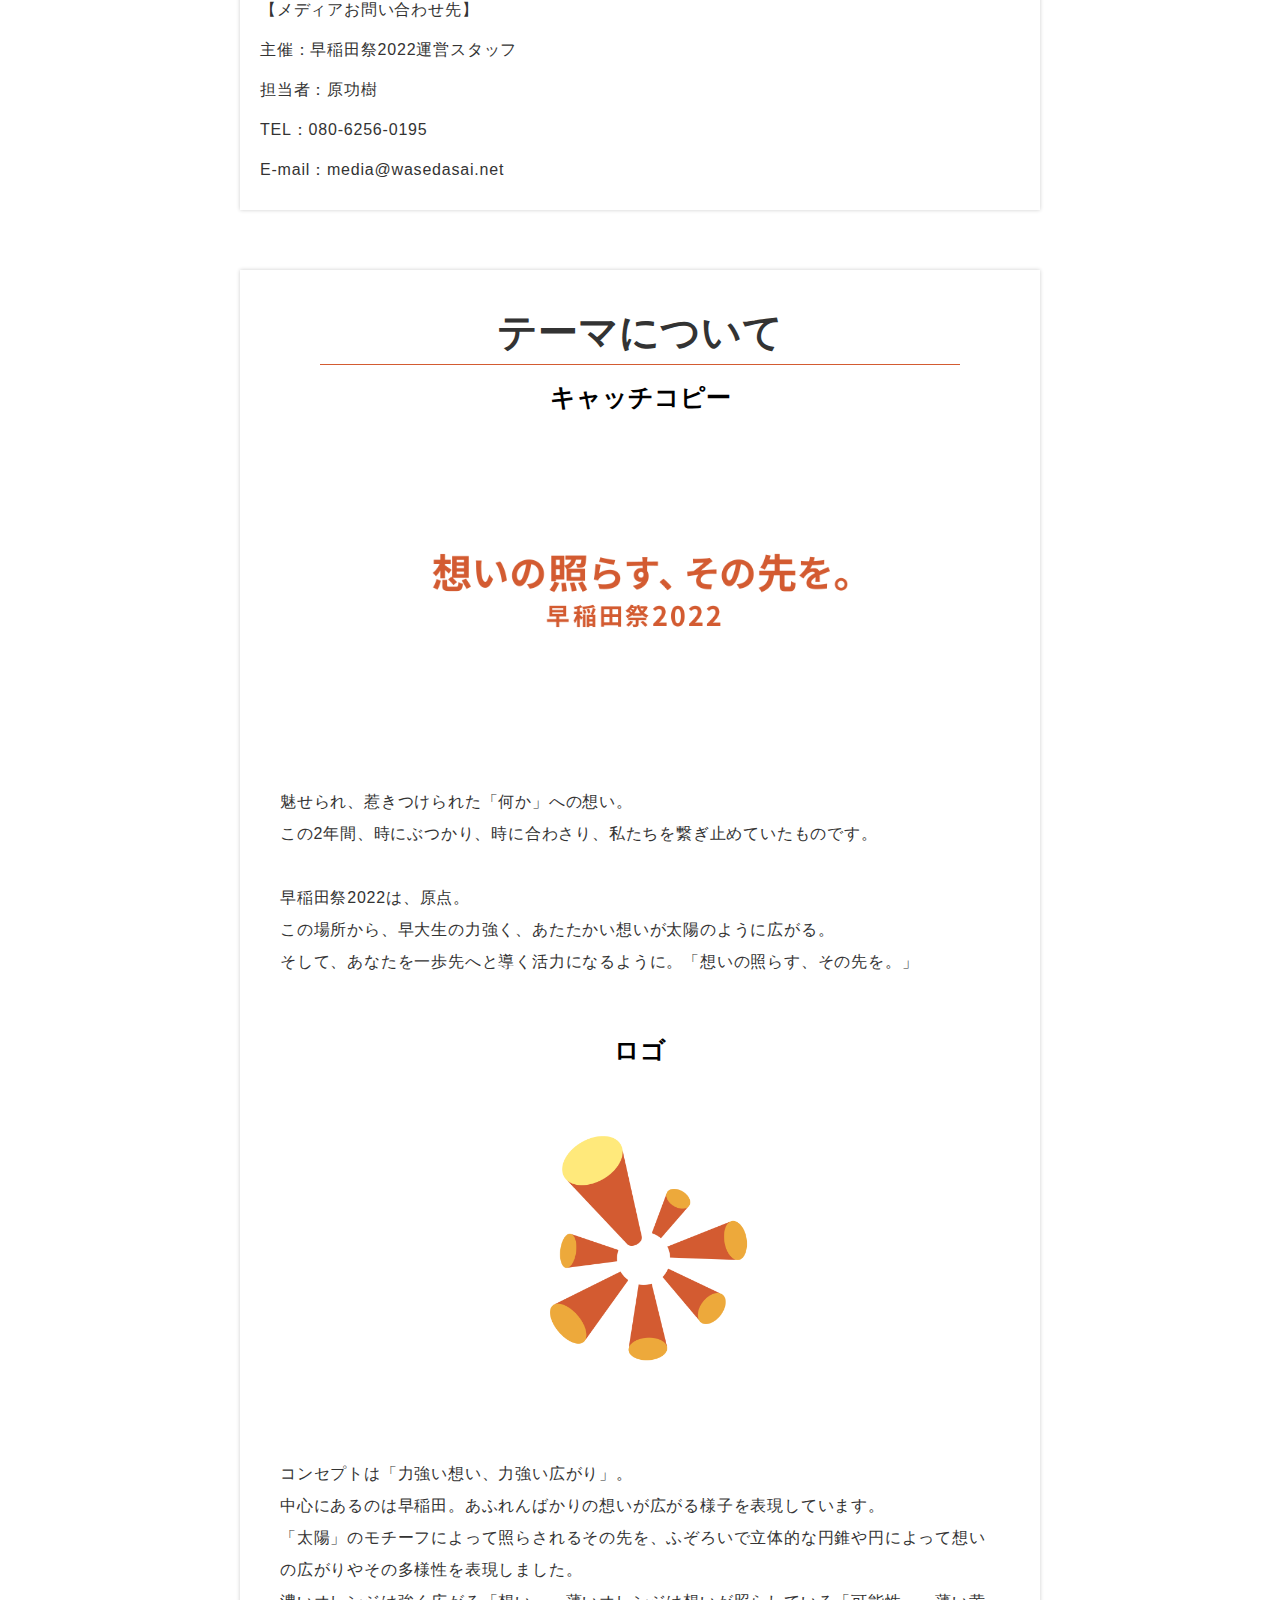
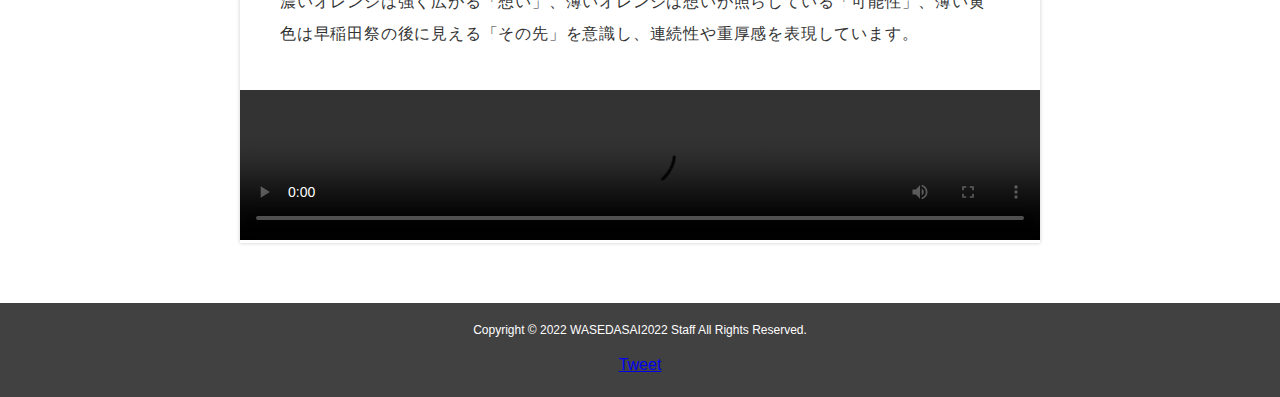
==== commit e1b3de5b: "広告タグを挿入しました" ====
--- a/index.html
+++ b/index.html
@@ -6,6 +6,15 @@
     <meta name="description" content="早稲田大学の学園祭 早稲田祭2022の公式サイト。">
     <meta name="keywords" content="早稲田,早稲田祭,2022,早稲田大学,早大,早稲田祭2022,学園祭,大学,waseda,wasedasai,">
     <meta name="theme-color" content="#8c82af">
+    <!-- Google tag (gtag.js) -->
+    <script async src="https://www.googletagmanager.com/gtag/js?id=G-8QHLTZRV6W"></script>
+    <script>
+        window.dataLayer = window.dataLayer || [];
+        function gtag(){dataLayer.push(arguments);}
+        gtag('js', new Date());
+
+        gtag('config', 'G-8QHLTZRV6W');
+    </script>
     <!-- IE -->
     <meta http-equiv="X-UA-Compatible" content="IE=edge">
     <!-- Favicon -->
@@ -229,5 +238,6 @@
     <script type="text/javascript" src="design/js/jquery.meanmenu.js"></script>
     <script type="text/javascript" src="design/js/jquery.clingify.js"></script>
     <script type="text/javascript" src="design/js/common.js"></script>
+    
 </body>
 </html>
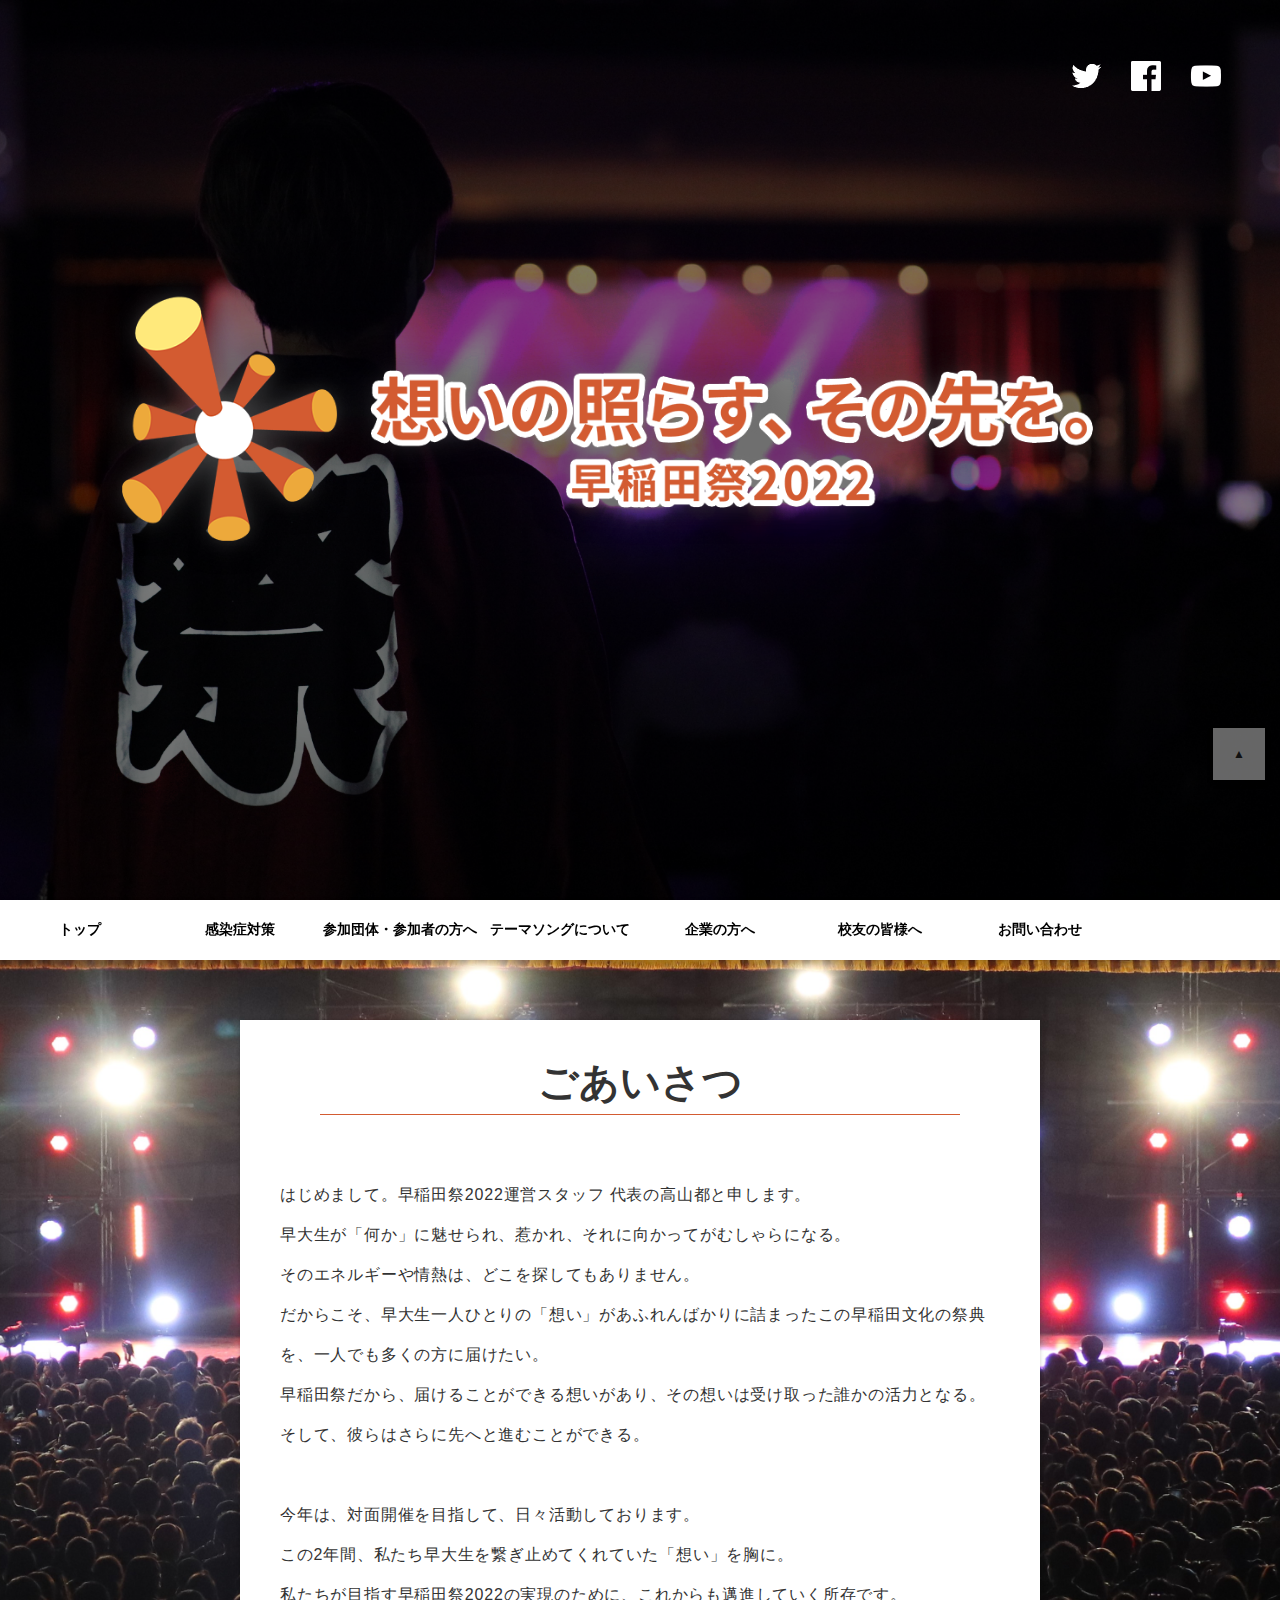
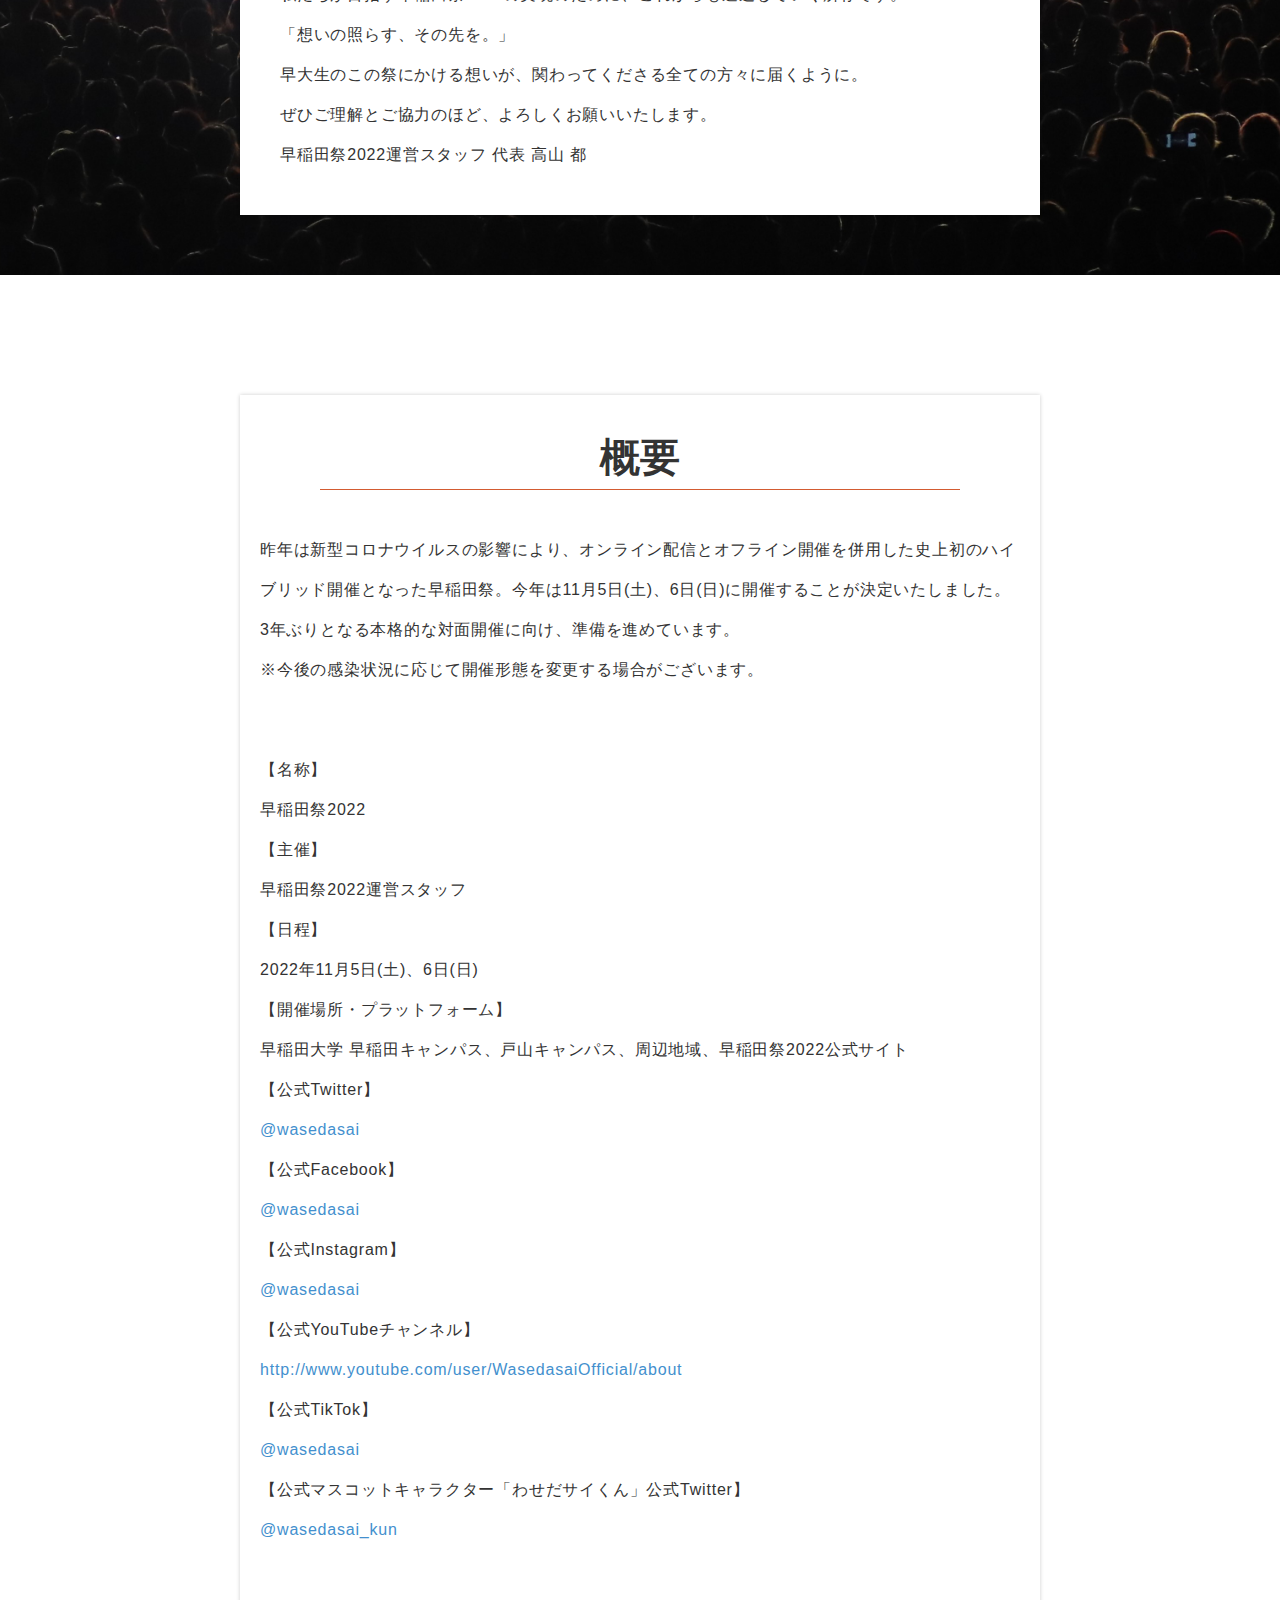
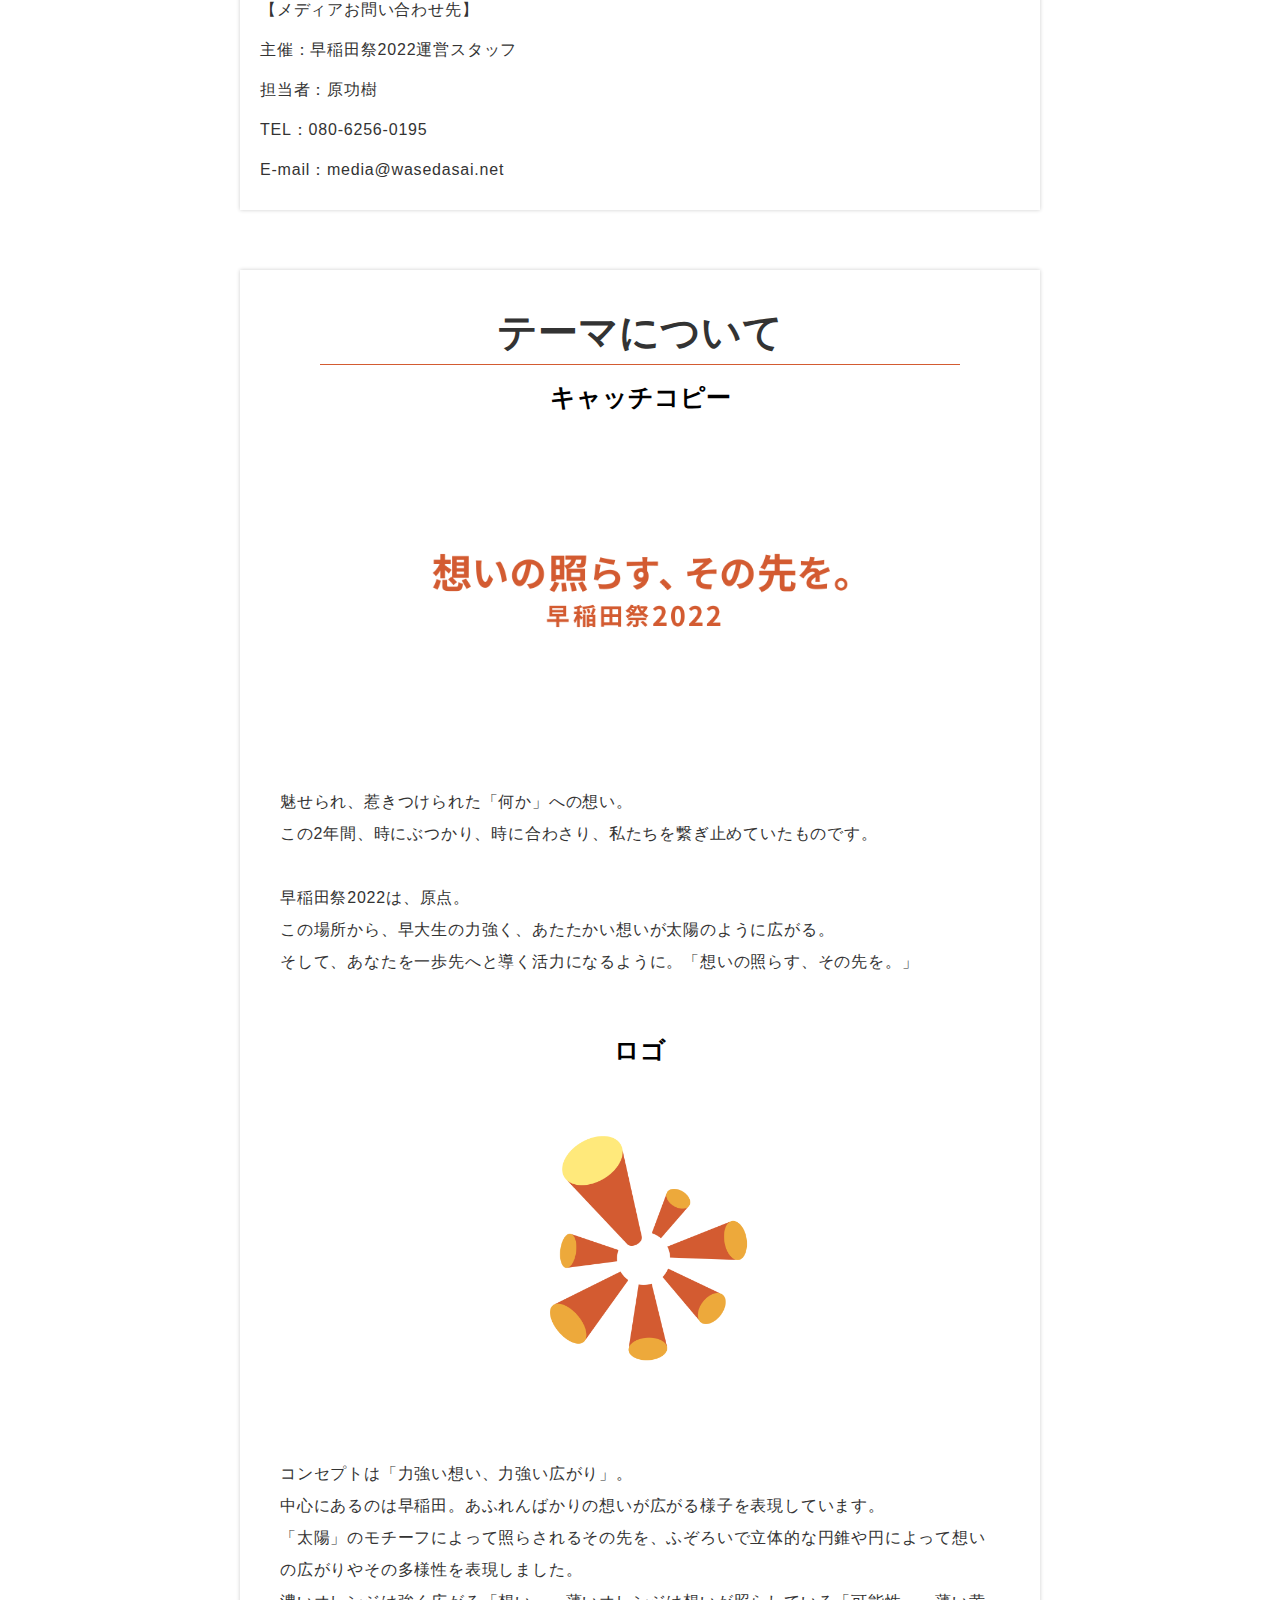
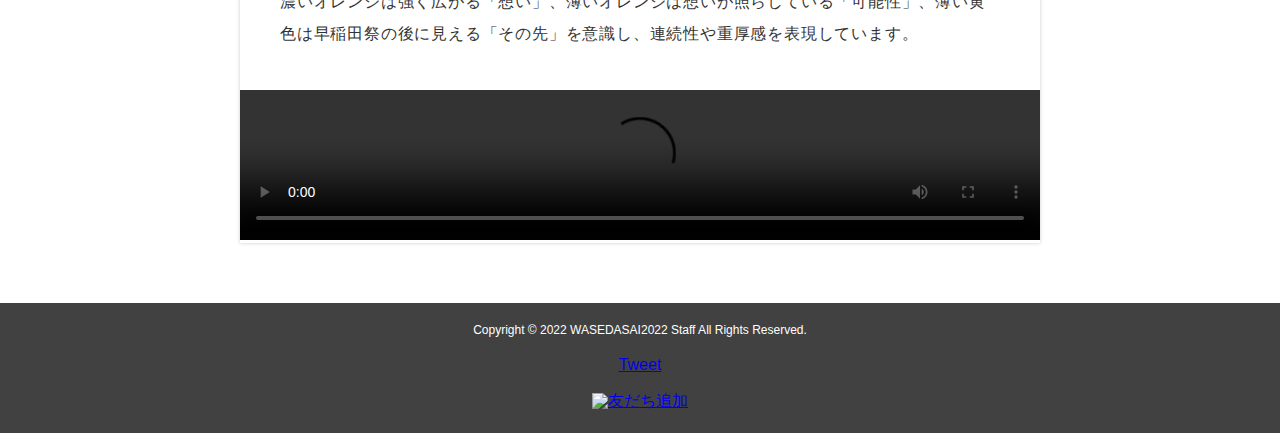
==== commit fad576e7: "Merge branch 'main' into akinori/add-line-button" ====
--- a/index.html
+++ b/index.html
@@ -230,6 +230,16 @@
                     <a href="https://twitter.com/share" class="twitter-share-button" data-url="http://www.wasedasai.net" data-via="wasedasai" data-hashtags="早稲田祭2022">Tweet</a>
                     <script>!function (d, s, id) { var js, fjs = d.getElementsByTagName(s)[0], p = /^http:/.test(d.location) ? 'http' : 'https'; if (!d.getElementById(id)) { js = d.createElement(s); js.id = id; js.src = p + '://platform.twitter.com/widgets.js'; fjs.parentNode.insertBefore(js, fjs); } }(document, 'script', 'twitter-wjs');</script>
                 </li>
+                <li>
+                    <a href="https://lin.ee/jBqrlyj" target="_blank" rel="noopener">
+                        <img
+                            src="https://scdn.line-apps.com/n/line_add_friends/btn/ja.png"
+                            alt="友だち追加"
+                            height="36"
+                            border="0"
+                        >
+                    </a>
+                </li>
             </ul>
         </div>
     </footer>
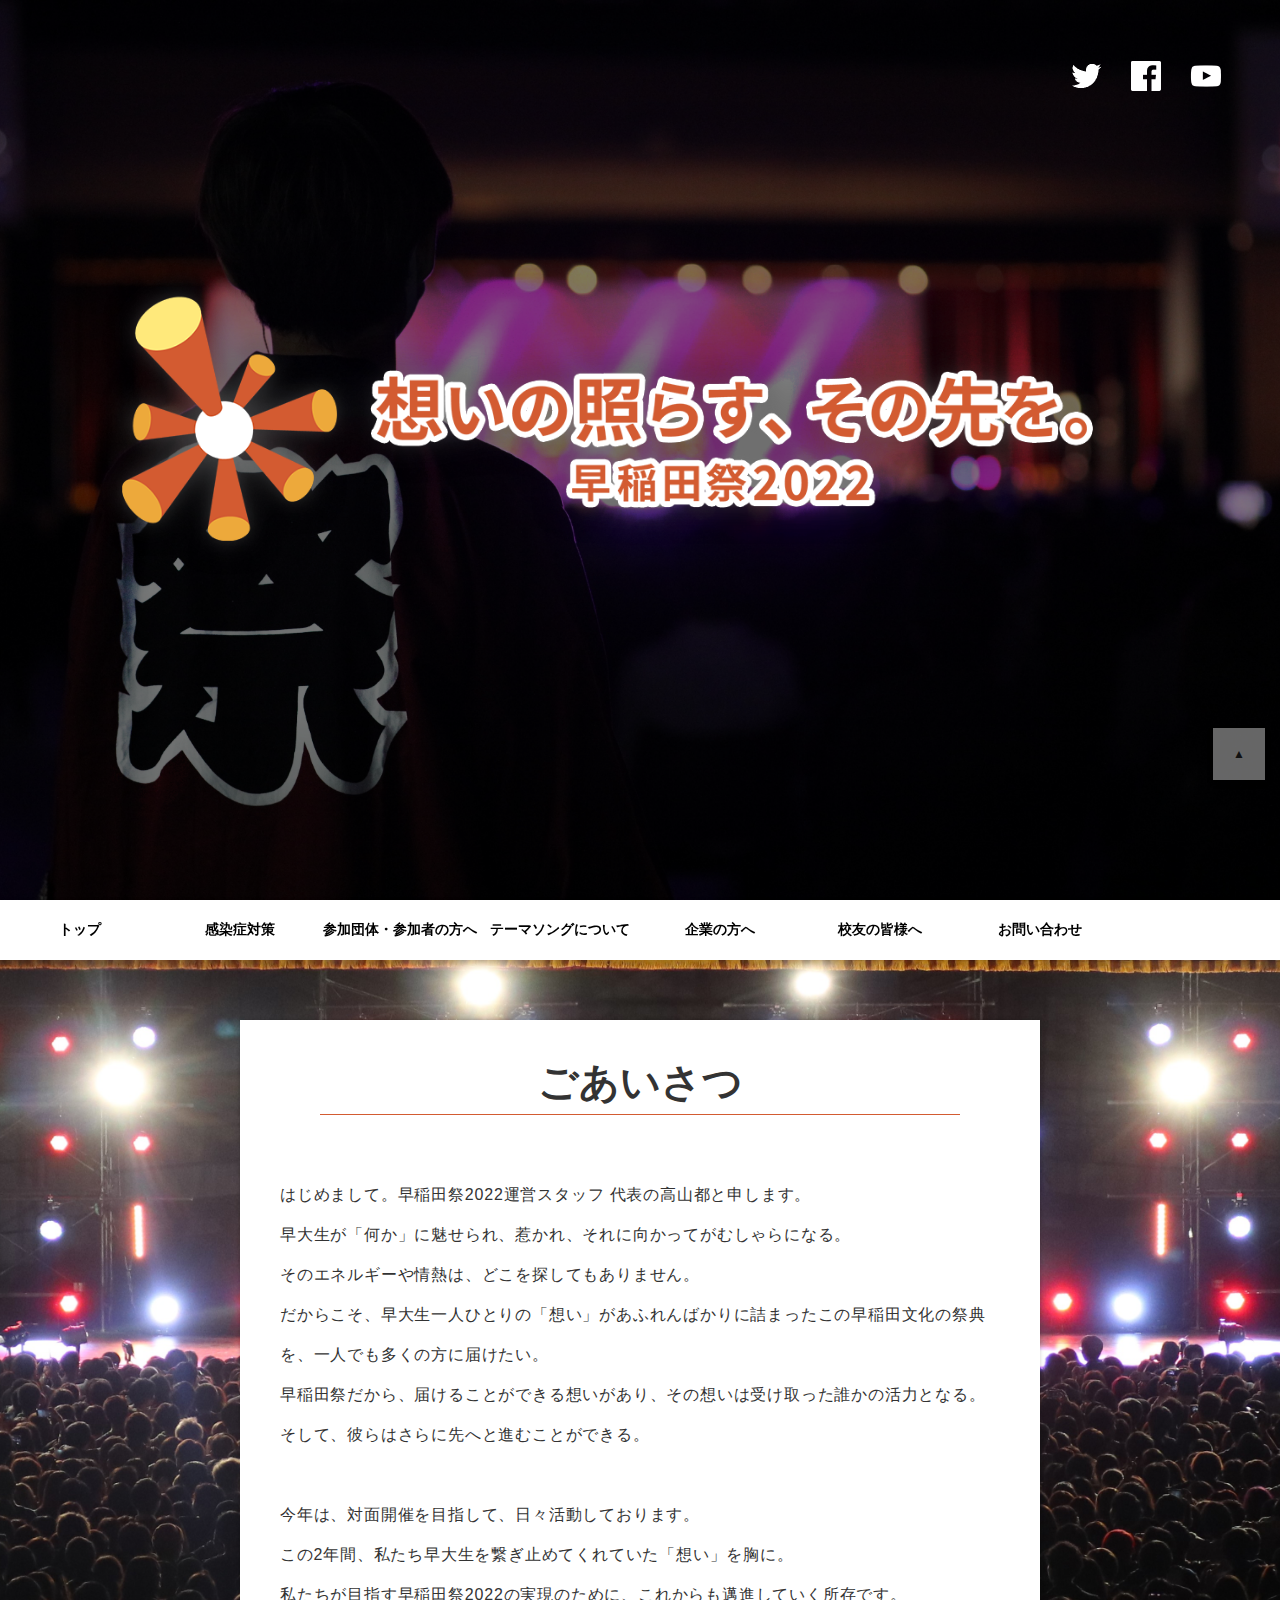
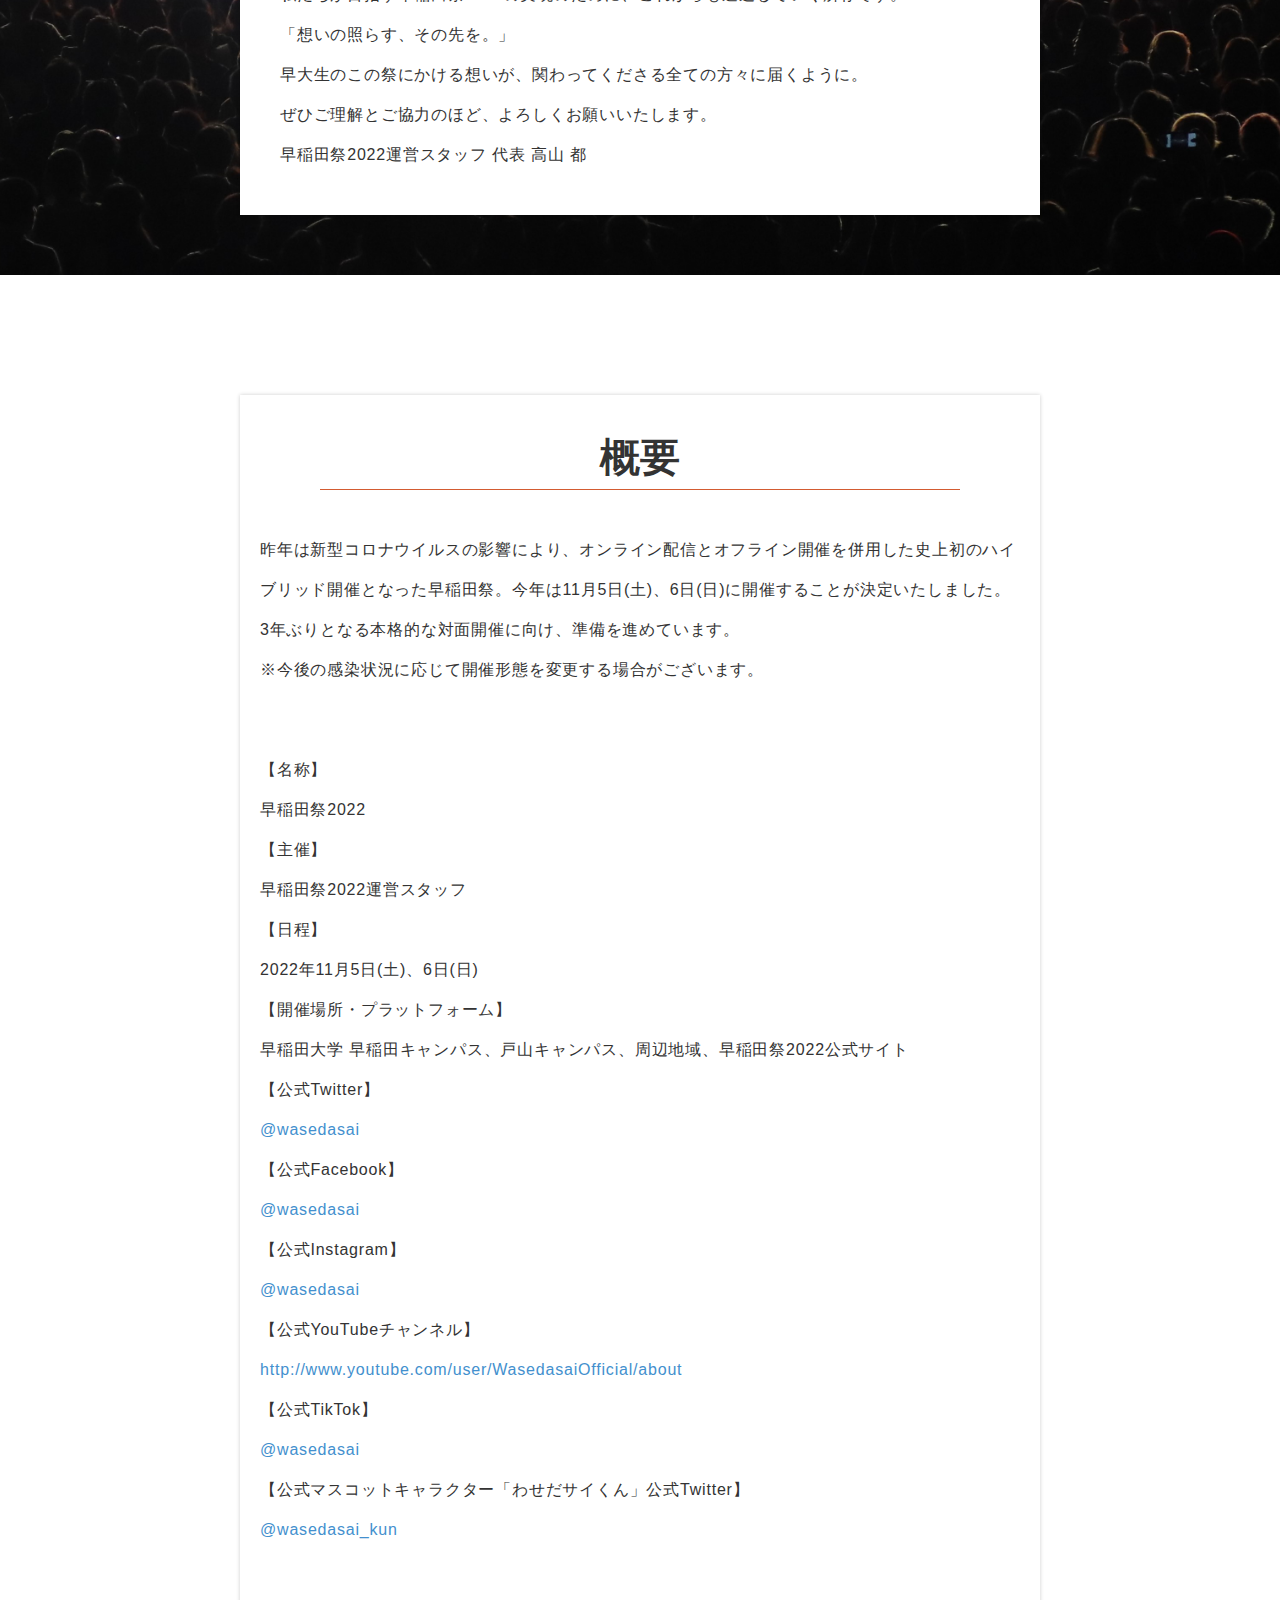
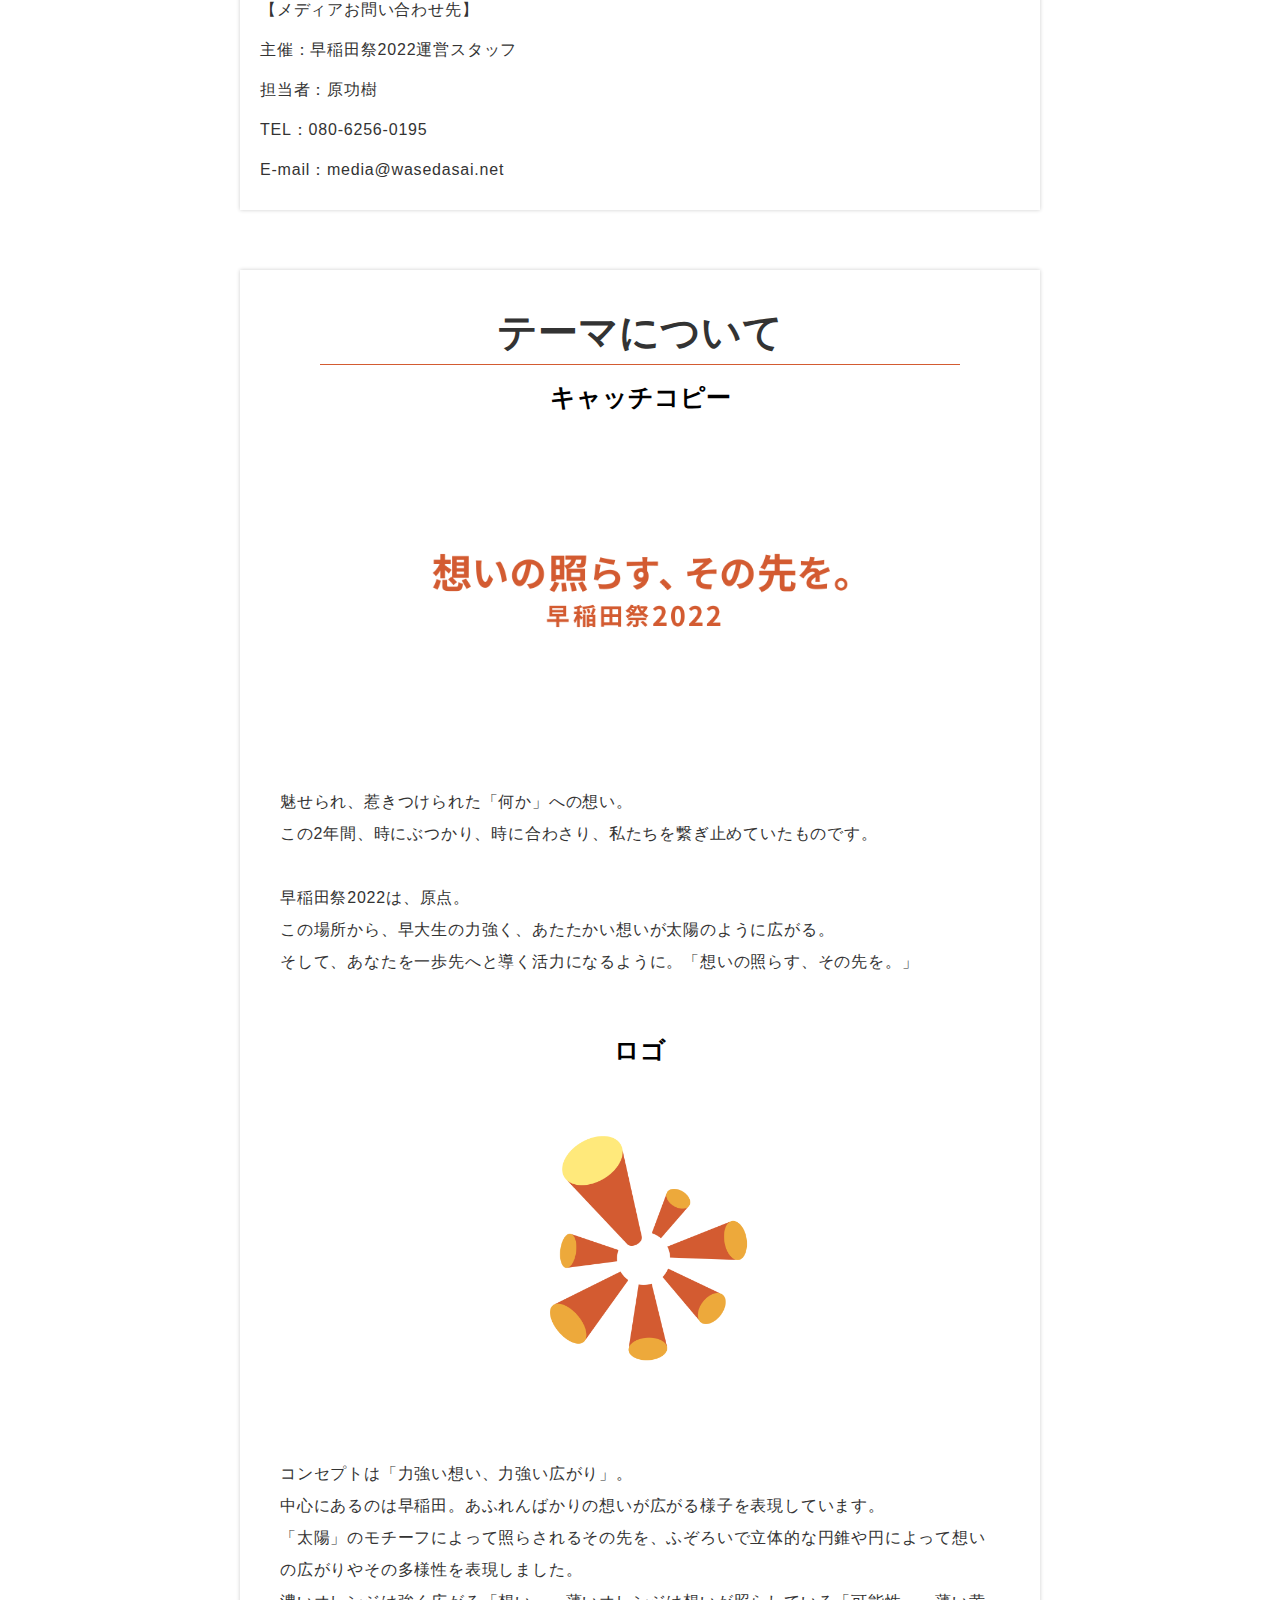
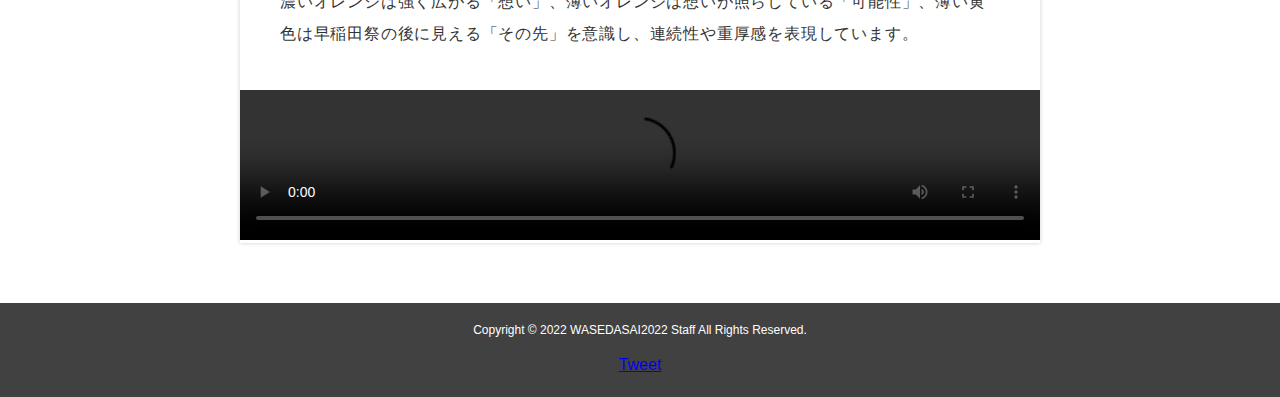
==== commit c56f81a4: "友達追加ボタンの削除とリファクタ" ====
--- a/index.html
+++ b/index.html
@@ -1,236 +1,399 @@
 <!DOCTYPE html>
 <html lang="ja">
-<head prefix="og: http://ogp.me/ns# fb: http://ogp.me/ns/fb# website: http://ogp.me/ns/website#">
-    <meta charset="utf-8">
-    <title>早稲田祭2022 公式サイト</title>
-    <meta name="description" content="早稲田大学の学園祭 早稲田祭2022の公式サイト。">
-    <meta name="keywords" content="早稲田,早稲田祭,2022,早稲田大学,早大,早稲田祭2022,学園祭,大学,waseda,wasedasai,">
-    <meta name="theme-color" content="#8c82af">
-    <!-- Google tag (gtag.js) -->
-    <script async src="https://www.googletagmanager.com/gtag/js?id=G-8QHLTZRV6W"></script>
-    <script>
-        window.dataLayer = window.dataLayer || [];
-        function gtag(){dataLayer.push(arguments);}
-        gtag('js', new Date());
-
-        gtag('config', 'G-8QHLTZRV6W');
-    </script>
-    <!-- IE -->
-    <meta http-equiv="X-UA-Compatible" content="IE=edge">
-    <!-- Favicon -->
-    <link rel="icon" type="image/png" sizes="32x32" href="favicons/favicon32.ico">
-    <link rel="icon" type="image/png" sizes="16x16" href="favicons/favicon16.ico">
-    <link rel="apple-touch-icon" sizes="180x180" href="/apple-touch-icon.png">
-    <link rel="mask-icon" href="/safari-pinned-tab.svg" color="#8c82af">
-    <meta name="msapplication-TileColor" content="#8c82af">
-    <!-- CSS -->
-    <meta name="viewport" content="width=device-width, initial-scale=1">
-    <link rel="stylesheet" href="design/css/meanmenu.css" type="text/css">
-    <link rel="stylesheet" href="design/css/clingify.css" type="text/css">
-    <link rel="stylesheet" href="design/css/html5reset.css" type="text/css">
-    <link rel="stylesheet" href="design/css/design20.css" type="text/css">
-    <!-- OGP -->
-    <meta property="og:title" content="早稲田祭2022 公式サイト">
-    <meta property="og:type" content="website">
-    <meta property="og:url" content="https://wasedasai.net/">
-    <meta property="og:site_name" content="早稲田祭2022">
-    <meta property="og:image" content="https://wasedasai.net/design/images/22logo.png">
-    <meta property="og:description" content="早稲田大学の学園祭 早稲田祭2022の公式サイト。">
-    <meta property="fb:app_id" content="appid">
-    <meta name="twitter:card" content="summary">
-    <meta name="twitter:site" content="@wasedasai">
-</head>
-<body>
-    <script type="text/javascript">
-        (function(s,m,n,l,o,g,i,c,a,d){c=(s[o]||(s[o]={}))[g]||(s[o][g]={});if(c[i])return;c[i]=function(){(c[i+"_queue"]||(c[i+"_queue"]=[])).push(arguments)};a=m.createElement(n);a.charset="utf-8";a.async=true;a.src=l;d=m.getElementsByTagName(n)[0];d.parentNode.insertBefore(a,d)})(window,document,"script","https://cd.ladsp.com/script/pixel2.js","Smn","Logicad","pixel");
-        Smn.Logicad.pixel({
-        "smnAdvertiserId":"00018555"
-        });
-      </script>
-      <script type="text/javascript">
-        (function(s,m,n,l,o,g,i,c,a,d){c=(s[o]||(s[o]={}))[g]||(s[o][g]={});if(c[i])return;c[i]=function(){(c[i+"_queue"]||(c[i+"_queue"]=[])).push(arguments)};a=m.createElement(n);a.charset="utf-8";a.async=true;a.src=l;d=m.getElementsByTagName(n)[0];d.parentNode.insertBefore(a,d)})(window,document,"script","https://cd.ladsp.com/script/vts2.js","Smn","Logicad","vts");
-        Smn.Logicad.vts({
-        "smnAdvertiserId":"00018555"
-        });
-      </script>
-    <header id="header" class="header">
-        <h1>
-            <a href="/">
-                <img id="hero_img" class="logologo" src="design/images/hero_logo_with_catch.png" alt="早稲田祭2022 公式サイト">
-            </a>
-        </h1>
-        
-        <div class="header_bn">
-            <a href="/">
-            </a>
-        </div>
-        
-        <div class="sbtn">
-            <ul>
-                
-                <li>
-                    <a href="https://twitter.com/wasedasai" target="_blank" rel="noopener">
-                        <img src="design/images/social/twitter.png" height="32" width="32">
-                    </a>
-                </li>
-                <li>
-                    <a href="https://www.facebook.com/wasedasai.official" target="_blank" rel="noopener">
-                        <img src="design/images/social/facebook.png" height="32" width="32">
-                    </a>
-                </li>
-                <li>
-                    <a href="https://www.youtube.com/WasedasaiOfficial" target="_blank" rel="noopener">
-                        <img src="design/images/social/youtube.png" height="32" width="32">
-                    </a>
-                </li>
-            </ul>
-        </div>
-    </header>
-    <nav class="nav mb31">
-        <ul>
-            <li>
-                <a href="/">トップ</a>
-            </li>
-
-            <li>
-                <a href="countermeasure.html">感染症対策</a>
-            </li>
-            
-            <li>
-                <a href="participants.html">参加団体・参加者の方へ</a>
-            </li>
-            <li>
-                <a href="themesong2022.html">テーマソングについて</a>
-            </li>
-            <li>
-                <a href="companies.html">企業の方へ</a>
-            </li>
-            <li>
-                <a href="alumni.html">校友の皆様へ</a>
-            </li>
-            <li>
-                <a href="contact.html">お問い合わせ</a>
-            </li>
-            
-        </ul>
-    </nav>
-    <section class="greeting">
-        <div class="ctgreeting">
-            <h2 class="mb31">ごあいさつ</h2>
-            <p class="textGreeting">
-                はじめまして。早稲田祭2022運営スタッフ 代表の高山都と申します。<br>
-                早大生が「何か」に魅せられ、惹かれ、それに向かってがむしゃらになる。<br>
-                そのエネルギーや情熱は、どこを探してもありません。<br>
-                だからこそ、早大生一人ひとりの「想い」があふれんばかりに詰まったこの早稲田文化の祭典を、一人でも多くの方に届けたい。<br>
-                早稲田祭だから、届けることができる想いがあり、その想いは受け取った誰かの活力となる。そして、彼らはさらに先へと進むことができる。<br><br>
-                今年は、対面開催を目指して、日々活動しております。<br>
-                この2年間、私たち早大生を繋ぎ止めてくれていた「想い」を胸に。<br>
-                私たちが目指す早稲田祭2022の実現のために、これからも邁進していく所存です。<br>
-                「想いの照らす、その先を。」<br>
-                早大生のこの祭にかける想いが、関わってくださる全ての方々に届くように。<br>
-                ぜひご理解とご協力のほど、よろしくお願いいたします。<br>
-                早稲田祭2022運営スタッフ 代表 高山 都<br>
-            </p>
-        </div>
-    </section>
-    <section class="content">
-        <div class="ctcontent ct2">
-            <h2 class="mb31">概要</h2>
-            <p  class="textAbout gaiyou">
-                昨年は新型コロナウイルスの影響により、オンライン配信とオフライン開催を併用した史上初のハイブリッド開催となった早稲田祭。今年は11月5日(土)、6日(日)に開催することが決定いたしました。3年ぶりとなる本格的な対面開催に向け、準備を進めています。<br>
-                ※今後の感染状況に応じて開催形態を変更する場合がございます。<br>
-            </p>
-            <p class="textAbout gaiyou">
-                【名称】<br>
-                早稲田祭2022<br>
-                【主催】<br>
-                早稲田祭2022運営スタッフ<br>
-                【日程】<br>
-                2022年11月5日(土)、6日(日)<br>
-                【開催場所・プラットフォーム】<br>
-                早稲田大学 早稲田キャンパス、戸山キャンパス、周辺地域、早稲田祭2022公式サイト<br>
-                【公式Twitter】<br>
-                <a href="https://twitter.com/wasedasai" target="_blank" rel="noopener">@wasedasai</a><br>
-                【公式Facebook】<br>
-                <a href="https://www.facebook.com/wasedasai.official" target="_blank" rel="noopener">@wasedasai</a><br>
-                【公式Instagram】<br>
-                <a href="https://www.instagram.com/wasedasai/" target="_blank" rel="noopener">@wasedasai</a><br>
-                【公式YouTubeチャンネル】<br>
-                <a href="http://www.youtube.com/user/WasedasaiOfficial/about" target="_blank" rel="noopener">http://www.youtube.com/user/WasedasaiOfficial/about</a><br>
-                【公式TikTok】<br>
-                <a href="https://www.tiktok.com/@wasedasai" target="_blank" rel="noopener">@wasedasai</a><br>
-                【公式マスコットキャラクター「わせだサイくん」公式Twitter】<br>
-                <a href="https://twitter.com/wasedasai_kun" target="_blank" rel="noopener">@wasedasai_kun</a><br><br>
-
-                【メディアお問い合わせ先】<br>
-                主催：早稲田祭2022運営スタッフ<br>
-                担当者：原功樹<br>
-                TEL：080-6256-0195<br>
-                E-mail：media@wasedasai.net<br>
-            </p>
-        </div>
-        <div class="ctcontent ct2">
-            <h2 class="mb31">テーマについて</h2>
-            <h3 class="mb31">キャッチコピー</h3>
-            <p class="textAbout">
-                <img src="design/images/catch_copy.png" width="500" alt="早稲田祭2022 キャッチコピー">
-            </p>
-            <p class="text">
-                魅せられ、惹きつけられた「何か」への想い。<br>
-                この2年間、時にぶつかり、時に合わさり、私たちを繋ぎ止めていたものです。<br><br>
-                早稲田祭2022は、原点。<br>
-                この場所から、早大生の力強く、あたたかい想いが太陽のように広がる。<br>
-                そして、あなたを一歩先へと導く活力になるように。「想いの照らす、その先を。」     
-            </p>
-
-            <h3 class="mb31">ロゴ</h3>
-            <p class="textAbout">
-                <img src="design/images/22logo.png" width="300" alt="早稲田祭2022 ロゴ">
-            </p>
-            <p class="text">
-                コンセプトは「力強い想い、力強い広がり」。<br>
-                中心にあるのは早稲田。あふれんばかりの想いが広がる様子を表現しています。<br>
-                「太陽」のモチーフによって照らされるその先を、ふぞろいで立体的な円錐や円によって想いの広がりやその多様性を表現しました。<br>
-                濃いオレンジは強く広がる「想い」、薄いオレンジは想いが照らしている「可能性」、薄い黄色は早稲田祭の後に見える「その先」を意識し、連続性や重厚感を表現しています。
-            </p>
-
-            <video src="design/videos/top_video.mp4" width="100%" controls></video>
-        </div>
-        
-    </section>
-    <p class="pagetop">
-        <a href="#header">▲</a>
-    </p>
-    <footer class="footer">
-        <div class="ftsbtn clearfix">
-            <ul>
-                <li>
-                    <a href="https://twitter.com/wasedasai">
-                        <img src="design/images/social/twitter.png" height="28" width="28">
-                    </a>
-                </li>
-                <li>
-                    <a href="https://www.facebook.com/wasedasai.official">
-                        <img src="design/images/social/facebook.png" height="28" width="28">
-                    </a>
-                </li>
-                <li>
-                    <a href="https://www.youtube.com/WasedasaiOfficial">
-                        <img src="design/images/social/youtube.png" height="28" width="28">
-                    </a>
-                </li>
-            </ul>
-        </div>
-        <div class="copyright">
-            <small>Copyright &copy; 2022 WASEDASAI2022 Staff All Rights Reserved.</small>
-        </div>
-        <div class="scbtn">
-            <ul>
-                <li>
-                    <a href="https://twitter.com/share" class="twitter-share-button" data-url="http://www.wasedasai.net" data-via="wasedasai" data-hashtags="早稲田祭2022">Tweet</a>
-                    <script>!function (d, s, id) { var js, fjs = d.getElementsByTagName(s)[0], p = /^http:/.test(d.location) ? 'http' : 'https'; if (!d.getElementById(id)) { js = d.createElement(s); js.id = id; js.src = p + '://platform.twitter.com/widgets.js'; fjs.parentNode.insertBefore(js, fjs); } }(document, 'script', 'twitter-wjs');</script>
-                </li>
-                <li>
+	<head
+		prefix="og: http://ogp.me/ns# fb: http://ogp.me/ns/fb# website: http://ogp.me/ns/website#"
+	>
+		<meta charset="utf-8" />
+		<title>早稲田祭2022 公式サイト</title>
+		<meta
+			name="description"
+			content="早稲田大学の学園祭 早稲田祭2022の公式サイト。"
+		/>
+		<meta
+			name="keywords"
+			content="早稲田,早稲田祭,2022,早稲田大学,早大,早稲田祭2022,学園祭,大学,waseda,wasedasai,"
+		/>
+		<meta name="theme-color" content="#8c82af" />
+		<!-- Google tag (gtag.js) -->
+		<script
+			async
+			src="https://www.googletagmanager.com/gtag/js?id=G-8QHLTZRV6W"
+		></script>
+		<script>
+			window.dataLayer = window.dataLayer || [];
+			function gtag() {
+				dataLayer.push(arguments);
+			}
+			gtag("js", new Date());
+
+			gtag("config", "G-8QHLTZRV6W");
+		</script>
+		<!-- IE -->
+		<meta http-equiv="X-UA-Compatible" content="IE=edge" />
+		<!-- Favicon -->
+		<link
+			rel="icon"
+			type="image/png"
+			sizes="32x32"
+			href="favicons/favicon32.ico"
+		/>
+		<link
+			rel="icon"
+			type="image/png"
+			sizes="16x16"
+			href="favicons/favicon16.ico"
+		/>
+		<link rel="apple-touch-icon" sizes="180x180" href="/apple-touch-icon.png" />
+		<link rel="mask-icon" href="/safari-pinned-tab.svg" color="#8c82af" />
+		<meta name="msapplication-TileColor" content="#8c82af" />
+		<!-- CSS -->
+		<meta name="viewport" content="width=device-width, initial-scale=1" />
+		<link rel="stylesheet" href="design/css/meanmenu.css" type="text/css" />
+		<link rel="stylesheet" href="design/css/clingify.css" type="text/css" />
+		<link rel="stylesheet" href="design/css/html5reset.css" type="text/css" />
+		<link rel="stylesheet" href="design/css/design20.css" type="text/css" />
+		<!-- OGP -->
+		<meta property="og:title" content="早稲田祭2022 公式サイト" />
+		<meta property="og:type" content="website" />
+		<meta property="og:url" content="https://wasedasai.net/" />
+		<meta property="og:site_name" content="早稲田祭2022" />
+		<meta
+			property="og:image"
+			content="https://wasedasai.net/design/images/22logo.png"
+		/>
+		<meta
+			property="og:description"
+			content="早稲田大学の学園祭 早稲田祭2022の公式サイト。"
+		/>
+		<meta property="fb:app_id" content="appid" />
+		<meta name="twitter:card" content="summary" />
+		<meta name="twitter:site" content="@wasedasai" />
+	</head>
+	<body>
+		<script type="text/javascript">
+			(function (s, m, n, l, o, g, i, c, a, d) {
+				c = (s[o] || (s[o] = {}))[g] || (s[o][g] = {});
+				if (c[i]) return;
+				c[i] = function () {
+					(c[i + "_queue"] || (c[i + "_queue"] = [])).push(arguments);
+				};
+				a = m.createElement(n);
+				a.charset = "utf-8";
+				a.async = true;
+				a.src = l;
+				d = m.getElementsByTagName(n)[0];
+				d.parentNode.insertBefore(a, d);
+			})(
+				window,
+				document,
+				"script",
+				"https://cd.ladsp.com/script/pixel2.js",
+				"Smn",
+				"Logicad",
+				"pixel"
+			);
+			Smn.Logicad.pixel({
+				smnAdvertiserId: "00018555",
+			});
+		</script>
+		<script type="text/javascript">
+			(function (s, m, n, l, o, g, i, c, a, d) {
+				c = (s[o] || (s[o] = {}))[g] || (s[o][g] = {});
+				if (c[i]) return;
+				c[i] = function () {
+					(c[i + "_queue"] || (c[i + "_queue"] = [])).push(arguments);
+				};
+				a = m.createElement(n);
+				a.charset = "utf-8";
+				a.async = true;
+				a.src = l;
+				d = m.getElementsByTagName(n)[0];
+				d.parentNode.insertBefore(a, d);
+			})(
+				window,
+				document,
+				"script",
+				"https://cd.ladsp.com/script/vts2.js",
+				"Smn",
+				"Logicad",
+				"vts"
+			);
+			Smn.Logicad.vts({
+				smnAdvertiserId: "00018555",
+			});
+		</script>
+		<header id="header" class="header">
+			<h1>
+				<a href="/">
+					<img
+						id="hero_img"
+						class="logologo"
+						src="design/images/hero_logo_with_catch.png"
+						alt="早稲田祭2022 公式サイト"
+					/>
+				</a>
+			</h1>
+
+			<div class="header_bn">
+				<a href="/"> </a>
+			</div>
+
+			<div class="sbtn">
+				<ul>
+					<li>
+						<a
+							href="https://twitter.com/wasedasai"
+							target="_blank"
+							rel="noopener"
+						>
+							<img
+								src="design/images/social/twitter.png"
+								height="32"
+								width="32"
+							/>
+						</a>
+					</li>
+					<li>
+						<a
+							href="https://www.facebook.com/wasedasai.official"
+							target="_blank"
+							rel="noopener"
+						>
+							<img
+								src="design/images/social/facebook.png"
+								height="32"
+								width="32"
+							/>
+						</a>
+					</li>
+					<li>
+						<a
+							href="https://www.youtube.com/WasedasaiOfficial"
+							target="_blank"
+							rel="noopener"
+						>
+							<img
+								src="design/images/social/youtube.png"
+								height="32"
+								width="32"
+							/>
+						</a>
+					</li>
+				</ul>
+			</div>
+		</header>
+		<nav class="nav mb31">
+			<ul>
+				<li>
+					<a href="/">トップ</a>
+				</li>
+
+				<li>
+					<a href="countermeasure.html">感染症対策</a>
+				</li>
+
+				<li>
+					<a href="participants.html">参加団体・参加者の方へ</a>
+				</li>
+				<li>
+					<a href="themesong2022.html">テーマソングについて</a>
+				</li>
+				<li>
+					<a href="companies.html">企業の方へ</a>
+				</li>
+				<li>
+					<a href="alumni.html">校友の皆様へ</a>
+				</li>
+				<li>
+					<a href="contact.html">お問い合わせ</a>
+				</li>
+			</ul>
+		</nav>
+		<section class="greeting">
+			<div class="ctgreeting">
+				<h2 class="mb31">ごあいさつ</h2>
+				<p class="textGreeting">
+					はじめまして。早稲田祭2022運営スタッフ 代表の高山都と申します。<br />
+					早大生が「何か」に魅せられ、惹かれ、それに向かってがむしゃらになる。<br />
+					そのエネルギーや情熱は、どこを探してもありません。<br />
+					だからこそ、早大生一人ひとりの「想い」があふれんばかりに詰まったこの早稲田文化の祭典を、一人でも多くの方に届けたい。<br />
+					早稲田祭だから、届けることができる想いがあり、その想いは受け取った誰かの活力となる。そして、彼らはさらに先へと進むことができる。<br /><br />
+					今年は、対面開催を目指して、日々活動しております。<br />
+					この2年間、私たち早大生を繋ぎ止めてくれていた「想い」を胸に。<br />
+					私たちが目指す早稲田祭2022の実現のために、これからも邁進していく所存です。<br />
+					「想いの照らす、その先を。」<br />
+					早大生のこの祭にかける想いが、関わってくださる全ての方々に届くように。<br />
+					ぜひご理解とご協力のほど、よろしくお願いいたします。<br />
+					早稲田祭2022運営スタッフ 代表 高山 都<br />
+				</p>
+			</div>
+		</section>
+		<section class="content">
+			<div class="ctcontent ct2">
+				<h2 class="mb31">概要</h2>
+				<p class="textAbout gaiyou">
+					昨年は新型コロナウイルスの影響により、オンライン配信とオフライン開催を併用した史上初のハイブリッド開催となった早稲田祭。今年は11月5日(土)、6日(日)に開催することが決定いたしました。3年ぶりとなる本格的な対面開催に向け、準備を進めています。<br />
+					※今後の感染状況に応じて開催形態を変更する場合がございます。<br />
+				</p>
+				<p class="textAbout gaiyou">
+					【名称】<br />
+					早稲田祭2022<br />
+					【主催】<br />
+					早稲田祭2022運営スタッフ<br />
+					【日程】<br />
+					2022年11月5日(土)、6日(日)<br />
+					【開催場所・プラットフォーム】<br />
+					早稲田大学
+					早稲田キャンパス、戸山キャンパス、周辺地域、早稲田祭2022公式サイト<br />
+					【公式Twitter】<br />
+					<a href="https://twitter.com/wasedasai" target="_blank" rel="noopener"
+						>@wasedasai</a
+					><br />
+					【公式Facebook】<br />
+					<a
+						href="https://www.facebook.com/wasedasai.official"
+						target="_blank"
+						rel="noopener"
+						>@wasedasai</a
+					><br />
+					【公式Instagram】<br />
+					<a
+						href="https://www.instagram.com/wasedasai/"
+						target="_blank"
+						rel="noopener"
+						>@wasedasai</a
+					><br />
+					【公式YouTubeチャンネル】<br />
+					<a
+						href="http://www.youtube.com/user/WasedasaiOfficial/about"
+						target="_blank"
+						rel="noopener"
+						>http://www.youtube.com/user/WasedasaiOfficial/about</a
+					><br />
+					【公式TikTok】<br />
+					<a
+						href="https://www.tiktok.com/@wasedasai"
+						target="_blank"
+						rel="noopener"
+						>@wasedasai</a
+					><br />
+					【公式マスコットキャラクター「わせだサイくん」公式Twitter】<br />
+					<a
+						href="https://twitter.com/wasedasai_kun"
+						target="_blank"
+						rel="noopener"
+						>@wasedasai_kun</a
+					><br /><br />
+
+					【メディアお問い合わせ先】<br />
+					主催：早稲田祭2022運営スタッフ<br />
+					担当者：原功樹<br />
+					TEL：080-6256-0195<br />
+					E-mail：media@wasedasai.net<br />
+				</p>
+			</div>
+			<div class="ctcontent ct2">
+				<h2 class="mb31">テーマについて</h2>
+				<h3 class="mb31">キャッチコピー</h3>
+				<p class="textAbout">
+					<img
+						src="design/images/catch_copy.png"
+						width="500"
+						alt="早稲田祭2022 キャッチコピー"
+					/>
+				</p>
+				<p class="text">
+					魅せられ、惹きつけられた「何か」への想い。<br />
+					この2年間、時にぶつかり、時に合わさり、私たちを繋ぎ止めていたものです。<br /><br />
+					早稲田祭2022は、原点。<br />
+					この場所から、早大生の力強く、あたたかい想いが太陽のように広がる。<br />
+					そして、あなたを一歩先へと導く活力になるように。「想いの照らす、その先を。」
+				</p>
+
+				<h3 class="mb31">ロゴ</h3>
+				<p class="textAbout">
+					<img
+						src="design/images/22logo.png"
+						width="300"
+						alt="早稲田祭2022 ロゴ"
+					/>
+				</p>
+				<p class="text">
+					コンセプトは「力強い想い、力強い広がり」。<br />
+					中心にあるのは早稲田。あふれんばかりの想いが広がる様子を表現しています。<br />
+					「太陽」のモチーフによって照らされるその先を、ふぞろいで立体的な円錐や円によって想いの広がりやその多様性を表現しました。<br />
+					濃いオレンジは強く広がる「想い」、薄いオレンジは想いが照らしている「可能性」、薄い黄色は早稲田祭の後に見える「その先」を意識し、連続性や重厚感を表現しています。
+				</p>
+
+				<video src="design/videos/top_video.mp4" width="100%" controls></video>
+			</div>
+		</section>
+		<p class="pagetop">
+			<a href="#header">▲</a>
+		</p>
+		<footer class="footer">
+			<div class="ftsbtn clearfix">
+				<ul>
+					<li>
+						<a href="https://twitter.com/wasedasai">
+							<img
+								src="design/images/social/twitter.png"
+								height="28"
+								width="28"
+							/>
+						</a>
+					</li>
+					<li>
+						<a href="https://www.facebook.com/wasedasai.official">
+							<img
+								src="design/images/social/facebook.png"
+								height="28"
+								width="28"
+							/>
+						</a>
+					</li>
+					<li>
+						<a href="https://www.youtube.com/WasedasaiOfficial">
+							<img
+								src="design/images/social/youtube.png"
+								height="28"
+								width="28"
+							/>
+						</a>
+					</li>
+				</ul>
+			</div>
+			<div class="copyright">
+				<small
+					>Copyright &copy; 2022 WASEDASAI2022 Staff All Rights Reserved.</small
+				>
+			</div>
+			<div class="scbtn">
+				<ul>
+					<li>
+						<a
+							href="https://twitter.com/share"
+							class="twitter-share-button"
+							data-url="http://www.wasedasai.net"
+							data-via="wasedasai"
+							data-hashtags="早稲田祭2022"
+							>Tweet</a
+						>
+						<script>
+							!(function (d, s, id) {
+								var js,
+									fjs = d.getElementsByTagName(s)[0],
+									p = /^http:/.test(d.location) ? "http" : "https";
+								if (!d.getElementById(id)) {
+									js = d.createElement(s);
+									js.id = id;
+									js.src = p + "://platform.twitter.com/widgets.js";
+									fjs.parentNode.insertBefore(js, fjs);
+								}
+							})(document, "script", "twitter-wjs");
+						</script>
+					</li>
+					<!-- <li>
                     <a href="https://lin.ee/jBqrlyj" target="_blank" rel="noopener">
                         <img
                             src="https://scdn.line-apps.com/n/line_add_friends/btn/ja.png"
@@ -239,15 +402,17 @@
                             border="0"
                         >
                     </a>
-                </li>
-            </ul>
-        </div>
-    </footer>
-
-    <script type="text/javascript" src="design/js/jquery-1.11.1.min.js"></script>
-    <script type="text/javascript" src="design/js/jquery.meanmenu.js"></script>
-    <script type="text/javascript" src="design/js/jquery.clingify.js"></script>
-    <script type="text/javascript" src="design/js/common.js"></script>
-    
-</body>
+                </li> -->
+				</ul>
+			</div>
+		</footer>
+
+		<script
+			type="text/javascript"
+			src="design/js/jquery-1.11.1.min.js"
+		></script>
+		<script type="text/javascript" src="design/js/jquery.meanmenu.js"></script>
+		<script type="text/javascript" src="design/js/jquery.clingify.js"></script>
+		<script type="text/javascript" src="design/js/common.js"></script>
+	</body>
 </html>
--- a/design/css/clingify.css
+++ b/design/css/clingify.css
@@ -1,24 +1,25 @@
 /* line 3, clingify.scss */
-.js-clingify-ztransform, .js-clingify-wrapper {
-  -webkit-transform: translateZ(0);
-  -moz-transform: translateZ(0);
-  -ms-transform: translateZ(0);
-  -o-transform: translateZ(0);
-  transform: translateZ(0);
+.js-clingify-ztransform,
+.js-clingify-wrapper {
+	-webkit-transform: translateZ(0);
+	-moz-transform: translateZ(0);
+	-ms-transform: translateZ(0);
+	-o-transform: translateZ(0);
+	transform: translateZ(0);
 }
 
 /* Baseline selectors */
 /* line 10, clingify.scss */
 .js-clingify-wrapper {
-  width: 100%;
+	width: 100%;
 }
 
 /* line 14, clingify.scss */
 .js-clingify-locked {
-  left: 0;
-  position: fixed;
-  top: 0;
-  z-index: 99999;
+	left: 0;
+	position: fixed;
+	top: 0;
+	z-index: 99999;
 }
 
 /* Advanced selectors */
--- a/design/css/design20.css
+++ b/design/css/design20.css
@@ -1,10 +1,10 @@
 @charset "UTF-8";
 
-
 /* 全体 */
 
 body {
-	font-family: -apple-system, BlinkMacSystemFont, "source-han-sans-japanese", "frank-new" sans-serif;
+	font-family: -apple-system, BlinkMacSystemFont, "source-han-sans-japanese",
+		"frank-new" sans-serif;
 	font-size: 16px;
 	background-color: #ffffff;
 }
@@ -18,7 +18,7 @@
 	margin: 0;
 	padding: 0;
 	height: 100vh;
-	background-image: url('../images/background_hero.png');
+	background-image: url("../images/background_hero.png");
 	background-size: cover;
 	background-position: center;
 	display: flex;
@@ -73,10 +73,10 @@
 /* ソーシャルボタンの設定 */
 
 @media screen and (min-width: 1024px) {
-	.header_bn{
-		position:absolute;
-		bottom:0%;
-		left:44%;
+	.header_bn {
+		position: absolute;
+		bottom: 0%;
+		left: 44%;
 	}
 	.bn {
 		width: calc(60% + 5vw);
@@ -104,11 +104,11 @@
 	}
 
 	.sbtn li a:hover img {
-		opacity:0.7;
-		filter: alpha(opacity=70);        /* ie lt 8 */
-		-ms-filter: "alpha(opacity=70)";  /* ie 8 */
-		-moz-opacity:0.7;                 /* FF lt 1.5, Netscape */
-		-khtml-opacity: 0.7;              /* Safari 1.x */
+		opacity: 0.7;
+		filter: alpha(opacity=70); /* ie lt 8 */
+		-ms-filter: "alpha(opacity=70)"; /* ie 8 */
+		-moz-opacity: 0.7; /* FF lt 1.5, Netscape */
+		-khtml-opacity: 0.7; /* Safari 1.x */
 	}
 
 	.ftsbtn {
@@ -117,7 +117,7 @@
 }
 
 @media screen and (max-width: 1023px) {
-	.childHeader{
+	.childHeader {
 		padding-top: 60px;
 	}
 	.sbtn {
@@ -153,16 +153,16 @@
 	}
 
 	.ftsbtn li a:hover img {
-		opacity:0.7;
-		filter: alpha(opacity=70);        /* ie lt 8 */
-		-ms-filter: "alpha(opacity=70)";  /* ie 8 */
-		-moz-opacity:0.7;                 /* FF lt 1.5, Netscape */
-		-khtml-opacity: 0.7;              /* Safari 1.x */
-	}
-	.header_bn{
-		position:absolute;
-		bottom:0%;
-		left:35%;
+		opacity: 0.7;
+		filter: alpha(opacity=70); /* ie lt 8 */
+		-ms-filter: "alpha(opacity=70)"; /* ie 8 */
+		-moz-opacity: 0.7; /* FF lt 1.5, Netscape */
+		-khtml-opacity: 0.7; /* Safari 1.x */
+	}
+	.header_bn {
+		position: absolute;
+		bottom: 0%;
+		left: 35%;
 	}
 	.bn {
 		width: calc(40% + 12vw);
@@ -201,14 +201,13 @@
 	font-size: 5em;
 }
 
-
 @media screen and (max-width: 600px) {
 	h2 {
 		max-width: 80%;
 		line-height: 1.1;
-		font-size:8.5vw;
-	}
-	.participants_h2{
+		font-size: 8.5vw;
+	}
+	.participants_h2 {
 		font-size: 1.8em;
 	}
 }
@@ -221,7 +220,7 @@
 }
 
 h4 {
-	font-size:20px;
+	font-size: 20px;
 	text-align: left;
 	color: #333;
 	margin-left: 0;
@@ -254,7 +253,7 @@
 		padding-top: 0;
 		font-weight: 700f;
 		/* border-bottom: solid 2px #e4e043; */
-		box-shadow: 0 3px 6px rgba(0,0,0,0.2);
+		box-shadow: 0 3px 6px rgba(0, 0, 0, 0.2);
 		font-size: 14px;
 	}
 
@@ -271,7 +270,7 @@
 		margin-top: 22px;
 	}
 
-	.OBOG{
+	.OBOG {
 		margin-top: 14px;
 	}
 
@@ -287,13 +286,13 @@
 	}
 }
 
-.OBOGimg{
+.OBOGimg {
 	width: 70%;
 	margin-left: 15%;
 }
 
 @media screen and (max-width: 1023px) {
-	nav li.logo{
+	nav li.logo {
 		display: none;
 	}
 }
@@ -306,7 +305,7 @@
 	padding-bottom: 20px;
 }
 
-.clearfix:after{
+.clearfix:after {
 	content: "";
 	clear: both;
 	display: block;
@@ -324,7 +323,7 @@
 
 p.text {
 	padding: 0px 40px 40px 40px;
-	line-height: 2.0em;
+	line-height: 2em;
 	letter-spacing: 0.05em;
 	color: #333;
 	max-width: 800px;
@@ -349,7 +348,7 @@
 	p.textGreeting {
 		text-align: left;
 		padding: 20px;
-		line-height: 2.0em;
+		line-height: 2em;
 		letter-spacing: 0.05em;
 		color: #333;
 		max-width: 800px;
@@ -437,7 +436,9 @@
 	color: #b00f16;
 }
 
-.ctcontent, .ctgreeting, .cttopics {
+.ctcontent,
+.ctgreeting,
+.cttopics {
 	margin: 0 auto;
 	padding-top: 40px;
 	max-width: 800px;
@@ -446,14 +447,14 @@
 }
 
 .ctgreeting {
-	background-color: rgba(255,255,255,);
-}
-
-.imaara{
+	background-color: rgba(255, 255, 255);
+}
+
+.imaara {
 	font-weight: bold;
 }
 
-.hinata{
+.hinata {
 	opacity: 0.95;
 }
 
@@ -475,9 +476,8 @@
 }
 
 @media screen and (max-width: 840px) {
-
-
-	.ctcontent, .ctgreeting {
+	.ctcontent,
+	.ctgreeting {
 		width: 90%;
 	}
 }
@@ -512,39 +512,39 @@
 /* トップに戻るボタン */
 
 .pagetop {
-    position: fixed;
-    bottom: 120px;
-    right: 15px;
+	position: fixed;
+	bottom: 120px;
+	right: 15px;
 	z-index: 10000;
-    box-shadow: 0 3px 6px rgba(0, 0, 0, 0.2);
+	box-shadow: 0 3px 6px rgba(0, 0, 0, 0.2);
 }
 
 .pagetop a {
-    display: block;
-    background-color: #ccc;
-    text-align: center;
-    color: #222;
-    font-size: 12px;
-    text-decoration: none;
-    padding: 20px 20px;
-	filter:alpha(opacity=50);
-    -moz-opacity: 0.5;
-    opacity: 0.5;
-    z-index: 10000;
+	display: block;
+	background-color: #ccc;
+	text-align: center;
+	color: #222;
+	font-size: 12px;
+	text-decoration: none;
+	padding: 20px 20px;
+	filter: alpha(opacity=50);
+	-moz-opacity: 0.5;
+	opacity: 0.5;
+	z-index: 10000;
 }
 
 .pagetop a:hover {
-    display: block;
-    background-color: #eea48b;
-    text-align: center;
-    color: #fff;
-    font-size: 12px;
-    text-decoration: none;
-    padding: 20px 20px;
+	display: block;
+	background-color: #eea48b;
+	text-align: center;
+	color: #fff;
+	font-size: 12px;
+	text-decoration: none;
+	padding: 20px 20px;
 	filter: alpha(opacity=50);
-    -moz-opacity: 0.5;
-    opacity: 0.5;
-    z-index: 10000;
+	-moz-opacity: 0.5;
+	opacity: 0.5;
+	z-index: 10000;
 }
 
 /* セクション */
@@ -556,14 +556,14 @@
 
 .greeting {
 	margin-top: 0;
-	background-image: url('../images/ending.jpg');
+	background-image: url("../images/ending.jpg");
 	background-size: cover;
 	background-position: bottom;
 }
 
 .content {
 	margin-top: 0;
-	background-image: url('../images/background.png');
+	background-image: url("../images/background.png");
 	background-size: cover;
 	background-position: center;
 	background-attachment: fixed;
@@ -571,7 +571,7 @@
 
 .contentChild {
 	margin-top: 0;
-	background-image: url('../images/background.png');
+	background-image: url("../images/background.png");
 	background-size: cover;
 	background-position: center;
 	background-attachment: fixed;
@@ -591,7 +591,7 @@
 		z-index: -1;
 		width: 100%;
 		height: 100vh;
-		background: url('../images/background_mobile.png') center/cover no-repeat;
+		background: url("../images/background_mobile.png") center/cover no-repeat;
 		-webkit-background-size: cover;
 	}
 
@@ -608,54 +608,52 @@
 		z-index: -1;
 		width: 100%;
 		height: 100vh;
-		background: url('../images/background.png') center/cover no-repeat;
+		background: url("../images/background.png") center/cover no-repeat;
 		-webkit-background-size: cover;
 	}
 }
 
-#hoge{
-  display: inline;
+#hoge {
+	display: inline;
 }
 
 .youtube-container {
-  position: relative;
-  padding-bottom: 56.25%;
-  padding-top: 30px;
-  height: 0;
-  overflow: hidden;
-  margin:0 auto;
-  margin-bottom: 100px;
-  width: 80%;
+	position: relative;
+	padding-bottom: 56.25%;
+	padding-top: 30px;
+	height: 0;
+	overflow: hidden;
+	margin: 0 auto;
+	margin-bottom: 100px;
+	width: 80%;
 }
 .youtube-container iframe {
-  position: absolute;
-  top: 0;
-  left: 0;
-  width: 100%;
-  height: 100%;
+	position: absolute;
+	top: 0;
+	left: 0;
+	width: 100%;
+	height: 100%;
 }
 
 @media screen and (max-width: 640px) {
 	.youtube-container {
 		width: 95%;
-	  }
-	}
+	}
+}
 
 .themesong {
 	padding: 0px 40px 40px 40px;
-    line-height: 2.0em;
-    letter-spacing: 0.05em;
-    color: #333;
-    max-width: 800px;
-    margin: 0 auto;
+	line-height: 2em;
+	letter-spacing: 0.05em;
+	color: #333;
+	max-width: 800px;
+	margin: 0 auto;
 	clear: both;
 	list-style: none;
 }
 
 .themesong li {
-
-	margin-bottom:10px;
-
+	margin-bottom: 10px;
 }
 
 .table {
@@ -671,11 +669,14 @@
 	overflow: scroll;
 }
 
-.table table , td, th {
+.table table,
+td,
+th {
 	border: 1px solid #595959;
 	border-collapse: collapse;
 }
-.table td, th {
+.table td,
+th {
 	padding: 3px;
 	min-width: 60px;
 	height: 30px;
@@ -691,95 +692,86 @@
 	background: #fefcf9;
 }
 
-.weblink{
+.weblink {
 	display: grid;
 	grid-template-columns: 1fr 1fr;
-	gap:12px;
+	gap: 12px;
 	margin-top: 5%;
 	margin-bottom: 50px;
 }
 
-.sp_bn img{
-	width:50vh;
-}
-
-.sp_bn{
-	margin:10px;
-}
-
-@media screen and (max-width: 640px){
-	.weblink{
+.sp_bn img {
+	width: 50vh;
+}
+
+.sp_bn {
+	margin: 10px;
+}
+
+@media screen and (max-width: 640px) {
+	.weblink {
 		grid-template-columns: auto;
 	}
 
-	.sp_bn{
+	.sp_bn {
 		grid-column: 1 / 3;
 		padding: 0px 20px;
 	}
-
-}
-
-.pay{
+}
+
+.pay {
 	font-weight: bolder;
 }
 
-.article{
+.article {
 	max-width: 700px;
 	height: auto;
-	border-top:solid 1px rgba(0,0,0,0.2);
+	border-top: solid 1px rgba(0, 0, 0, 0.2);
 	margin: 0 auto;
 	display: flex;
 	align-items: center;
-	
-}
-
-.article_contents{
+}
+
+.article_contents {
 	height: 100%;
 	width: 100%;
 	margin-top: 5px;
 	margin-bottom: 5px;
-	
-}
-
-.text_press{
+}
+
+.text_press {
 	color: #333;
 	letter-spacing: 0.05em;
 	line-height: 1.8em;
 	margin-left: 1em;
 	font-weight: bold;
 	font-size: 15px;
-
-	
-}
-
-.press_day{
+}
+
+.press_day {
 	color: #333;
 	letter-spacing: 0.05em;
 	margin-top: 7px;
 	font-size: 15px;
 	font-weight: lighter;
-
-	
-}
-
-.bottom{
-	border-bottom: solid 1px rgba(0,0,0,0.2);
-}
-
-.top{
+}
+
+.bottom {
+	border-bottom: solid 1px rgba(0, 0, 0, 0.2);
+}
+
+.top {
 	border-top: none;
 }
 
-.ct3{
+.ct3 {
 	padding-bottom: 50px;
-
-}
-
-.link_press{
-	color: #333;
-}
-
-.press01{
+}
+
+.link_press {
+	color: #333;
+}
+
+.press01 {
 	font-weight: bolder;
 }
-
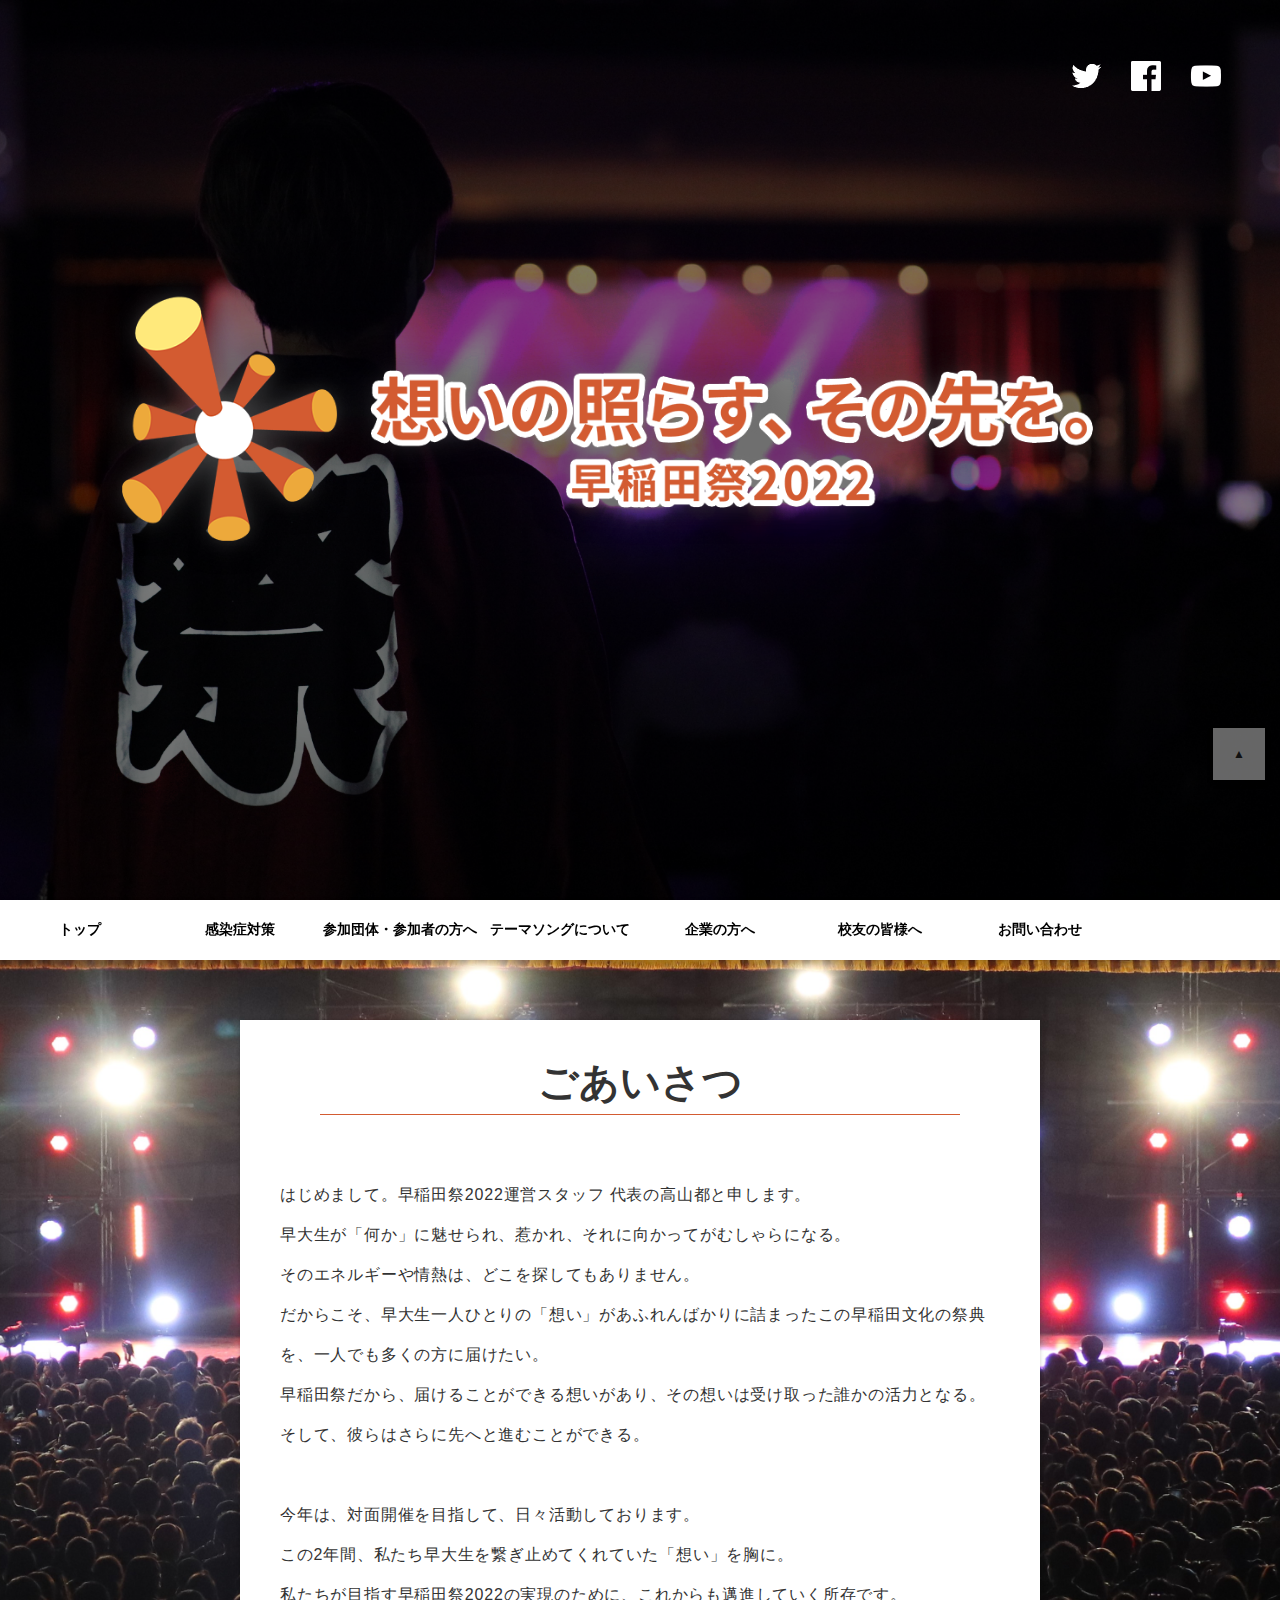
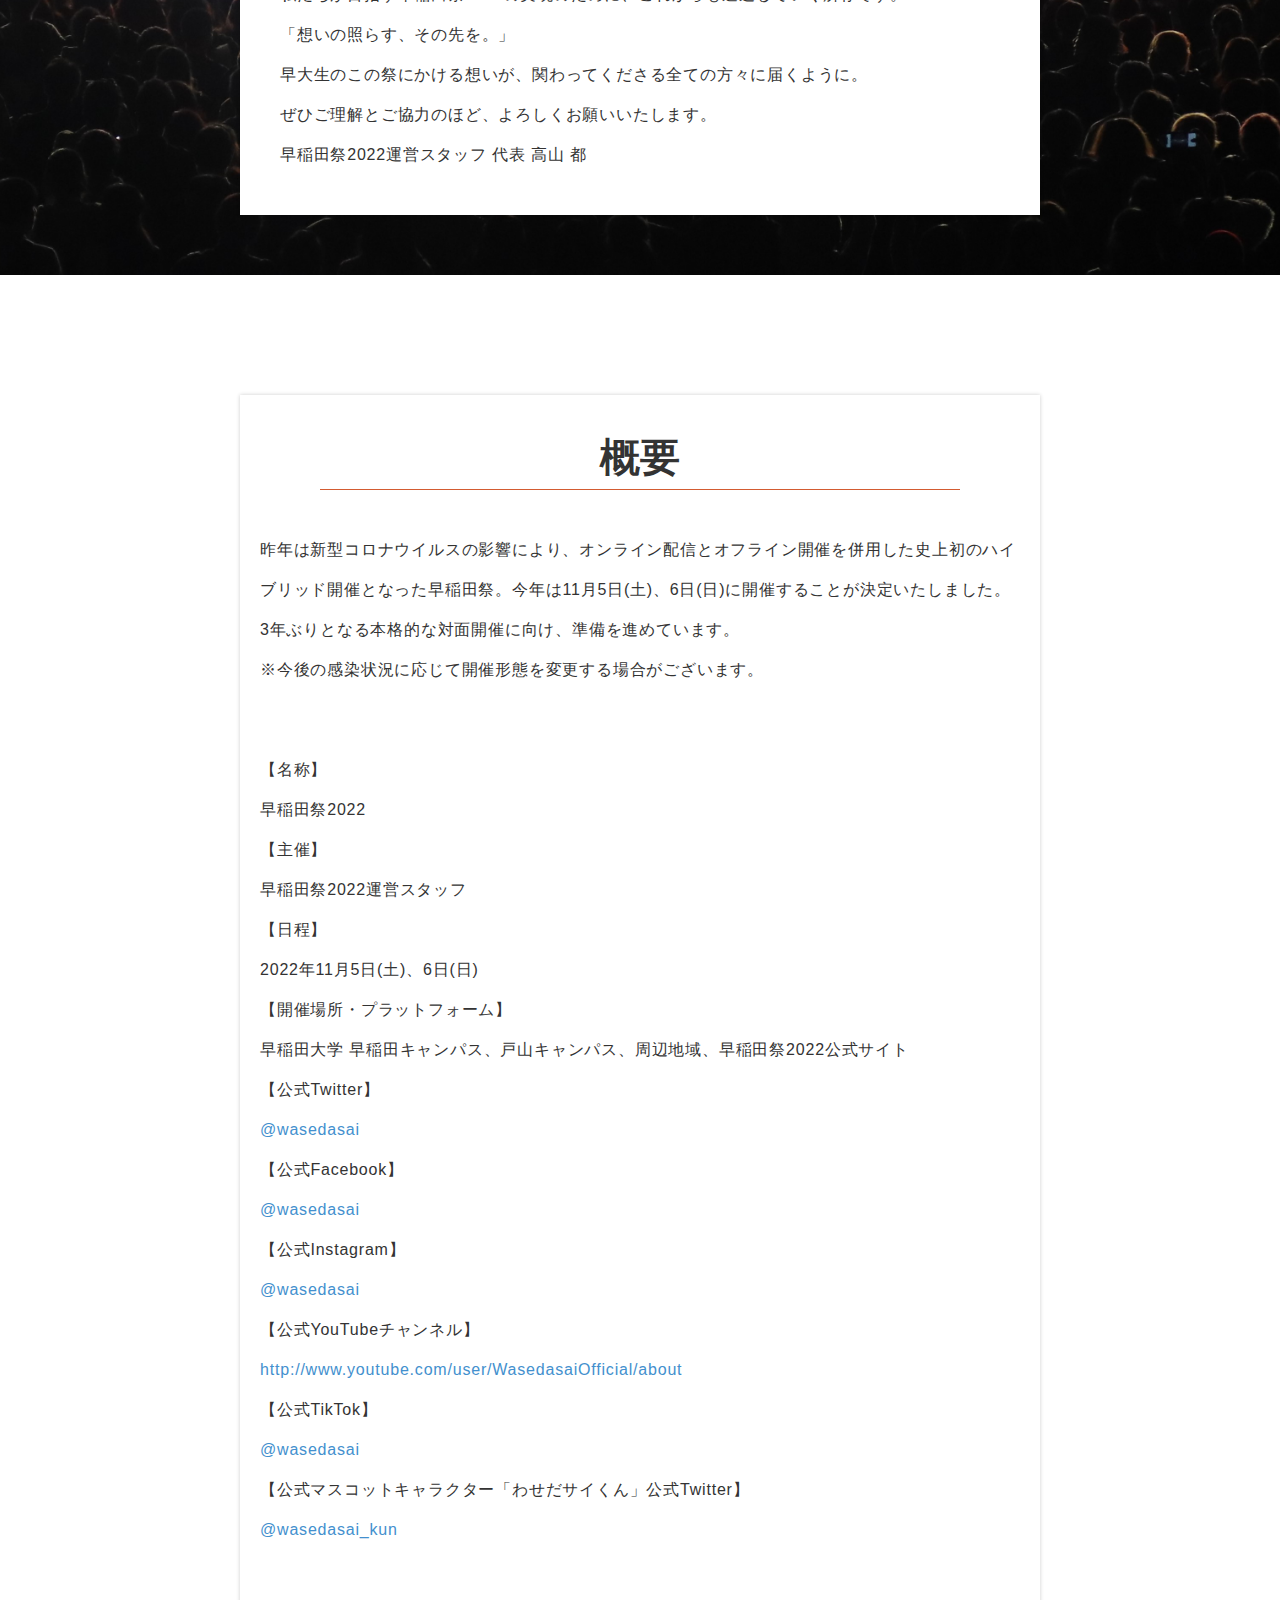
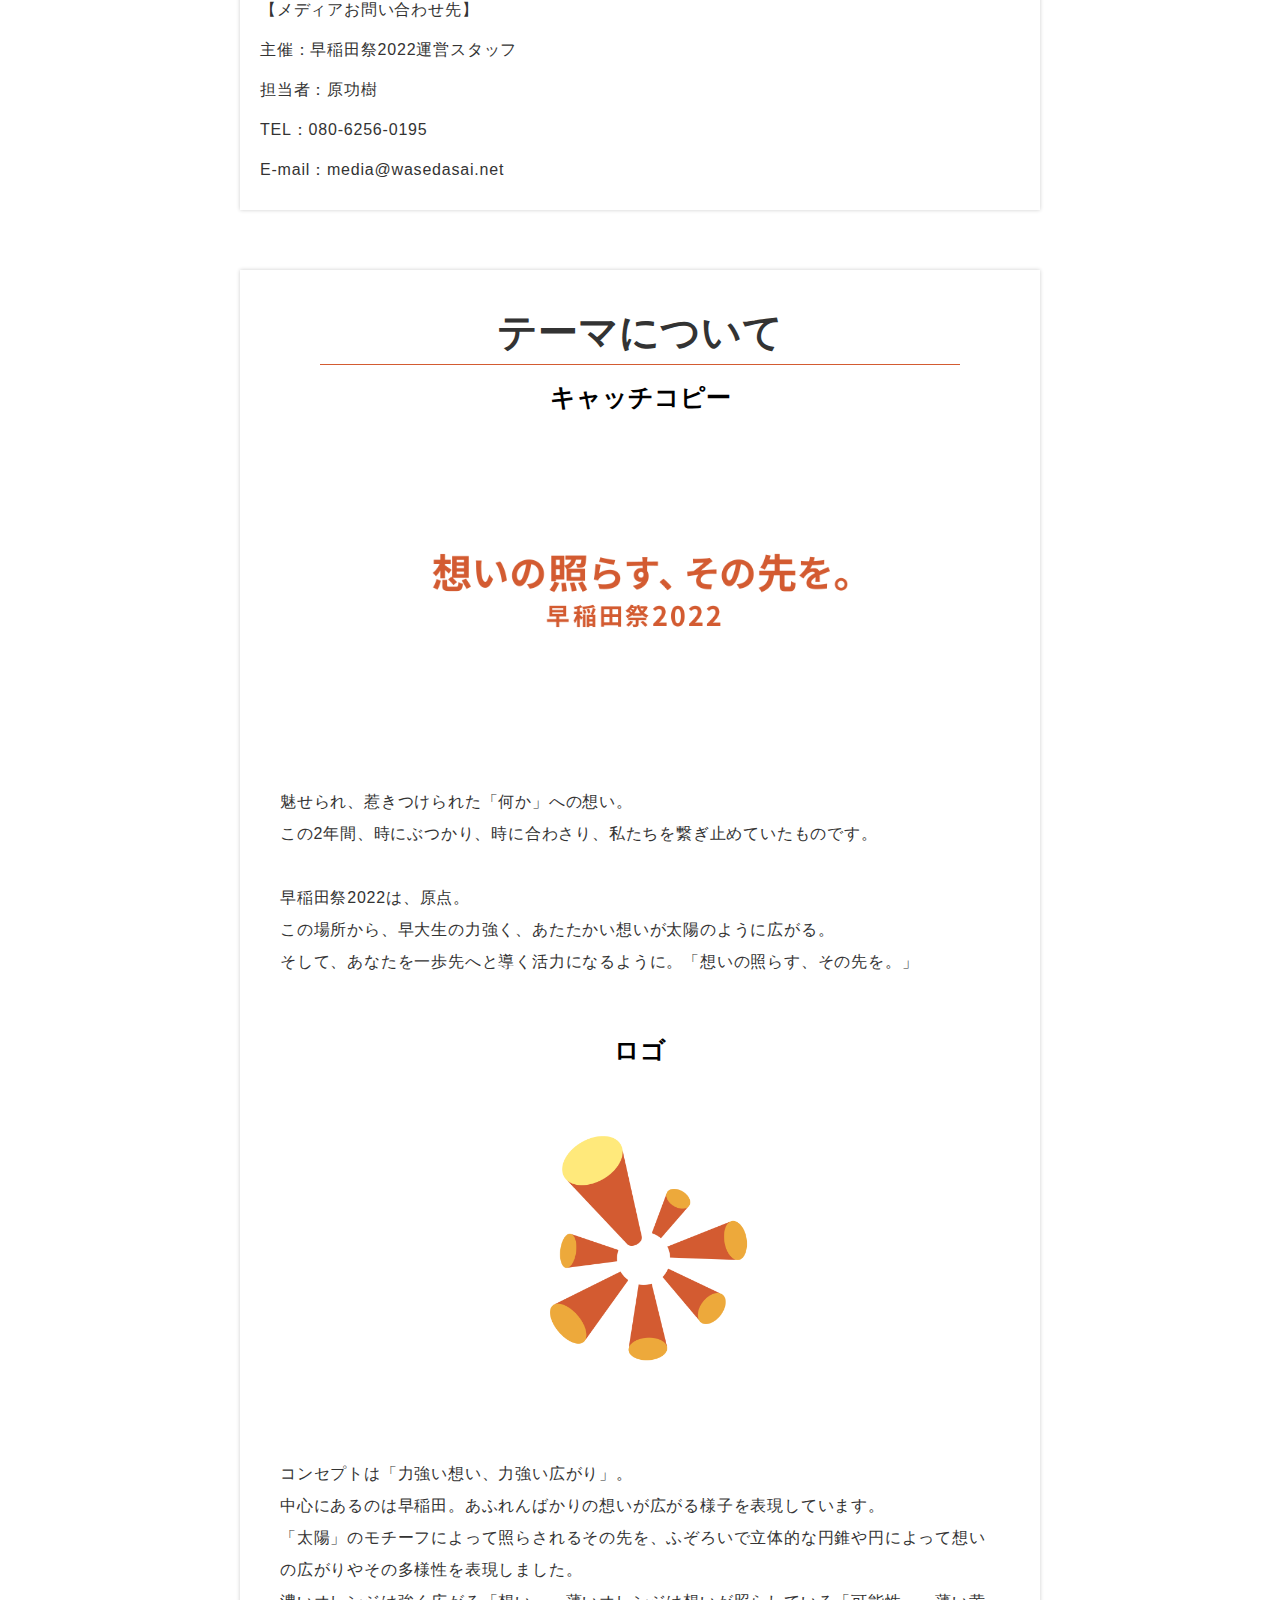
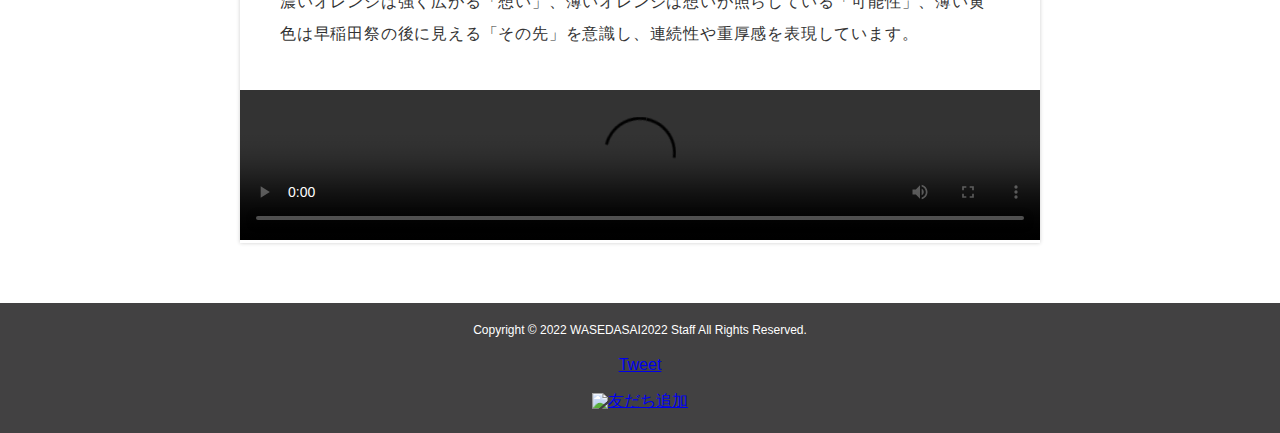
==== commit 96d52e9c: "友達追加ボタンの追加" ====
--- a/index.html
+++ b/index.html
@@ -393,16 +393,16 @@
 							})(document, "script", "twitter-wjs");
 						</script>
 					</li>
-					<!-- <li>
-                    <a href="https://lin.ee/jBqrlyj" target="_blank" rel="noopener">
-                        <img
-                            src="https://scdn.line-apps.com/n/line_add_friends/btn/ja.png"
-                            alt="友だち追加"
-                            height="36"
-                            border="0"
-                        >
-                    </a>
-                </li> -->
+					<li>
+						<a href="https://lin.ee/jBqrlyj" target="_blank" rel="noopener">
+							<img
+								src="https://scdn.line-apps.com/n/line_add_friends/btn/ja.png"
+								alt="友だち追加"
+								height="36"
+								border="0"
+							/>
+						</a>
+					</li>
 				</ul>
 			</div>
 		</footer>
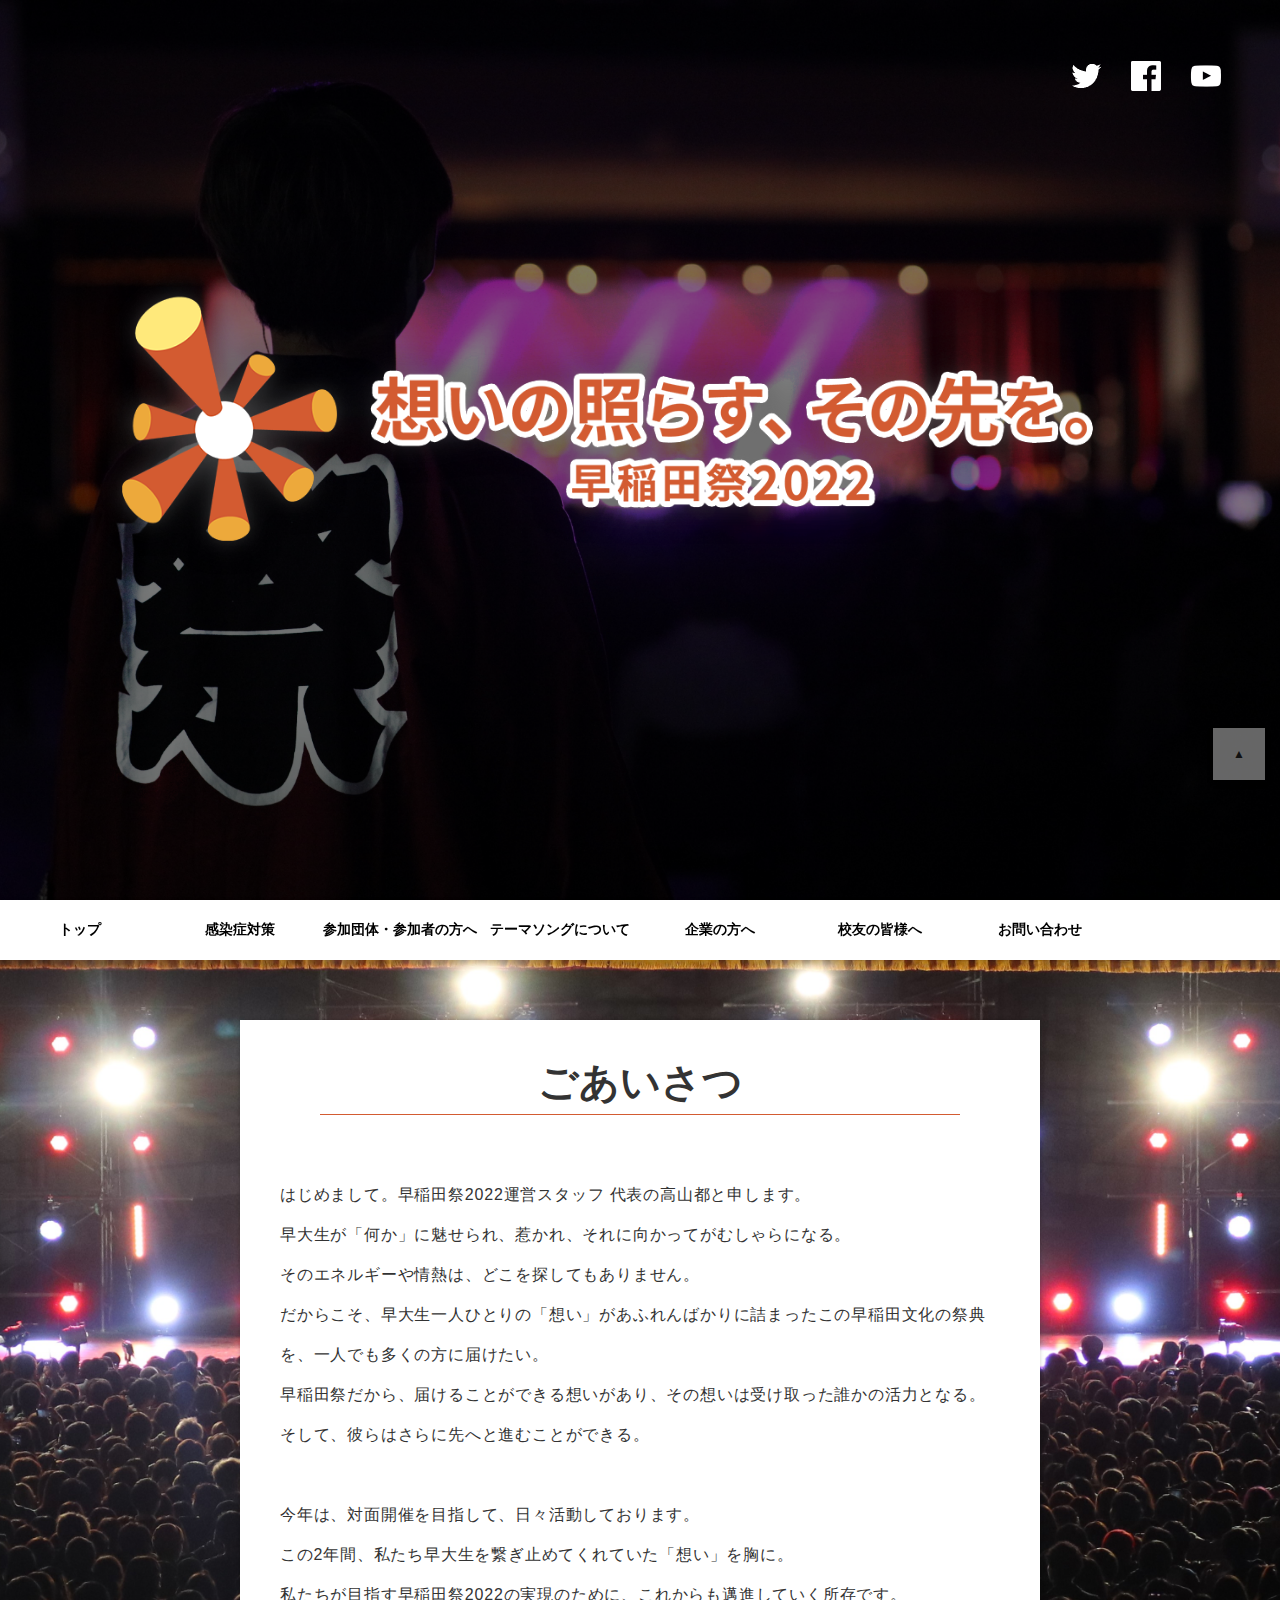
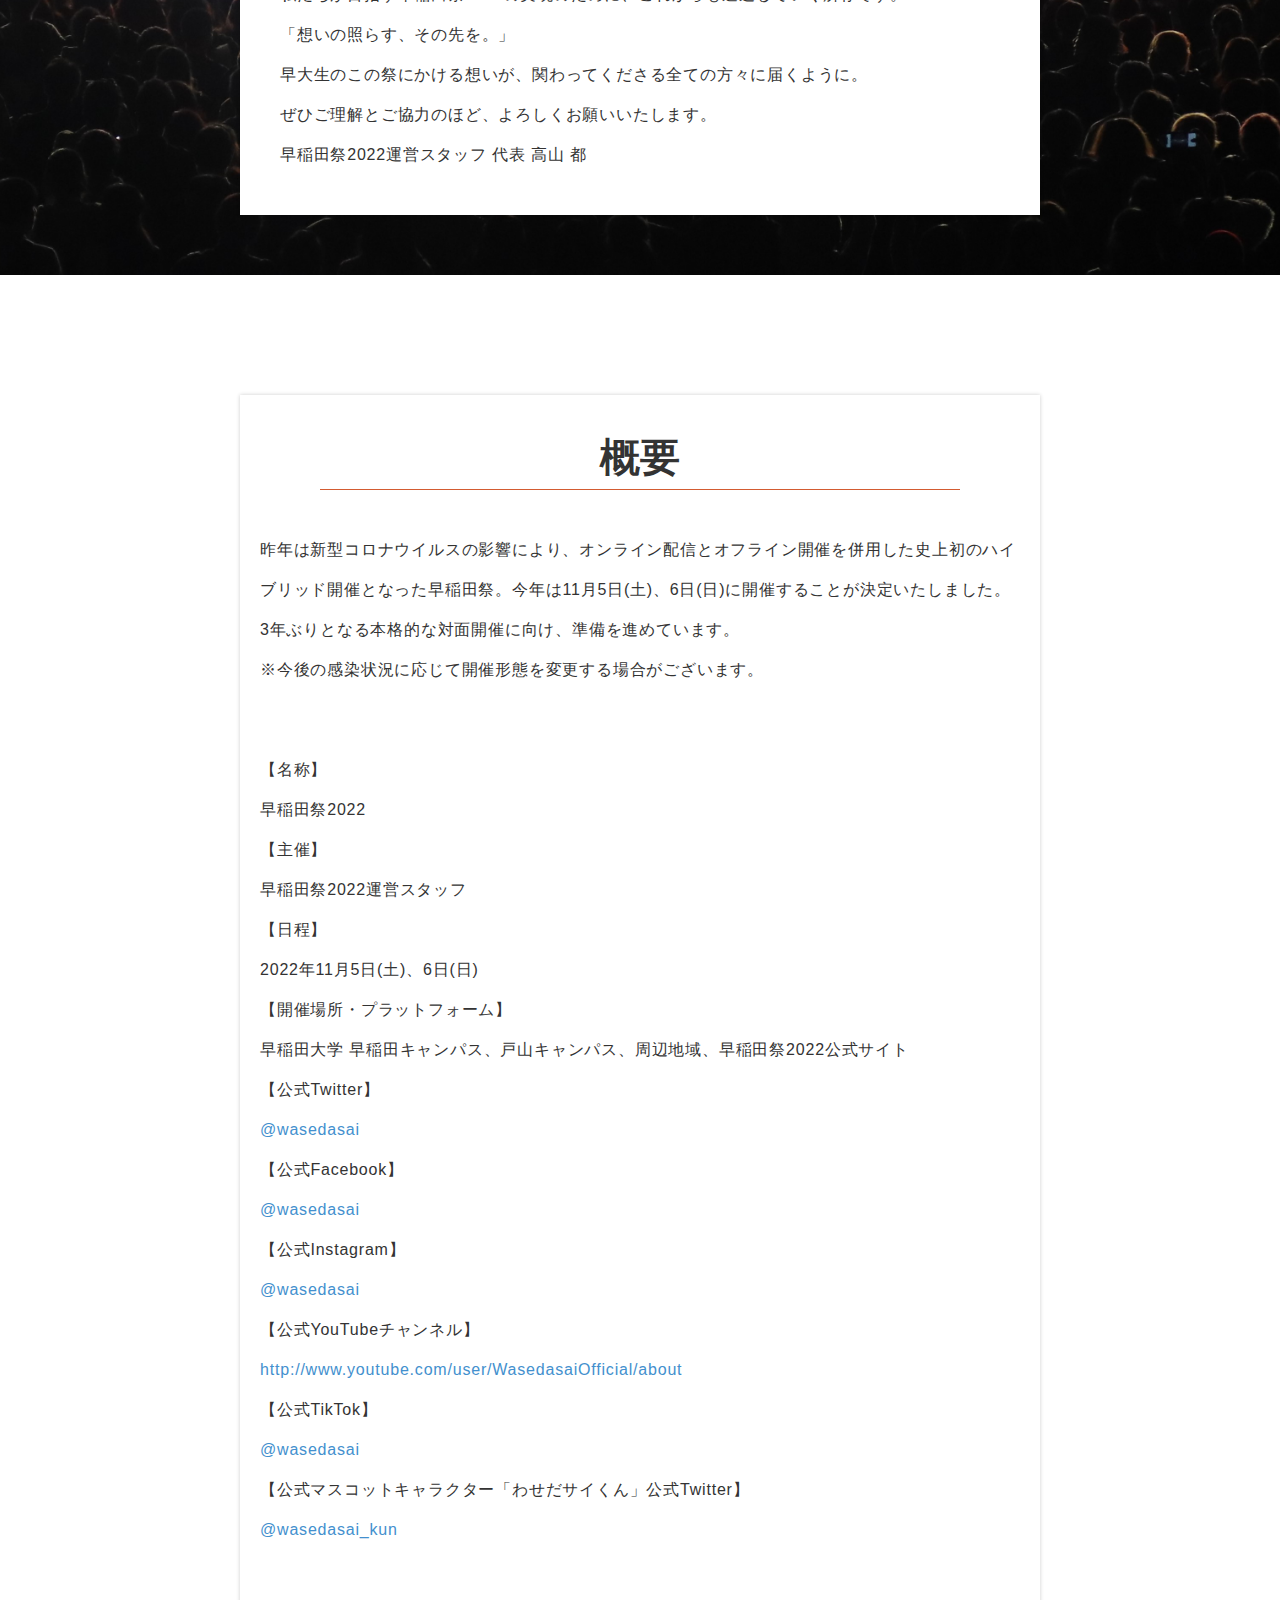
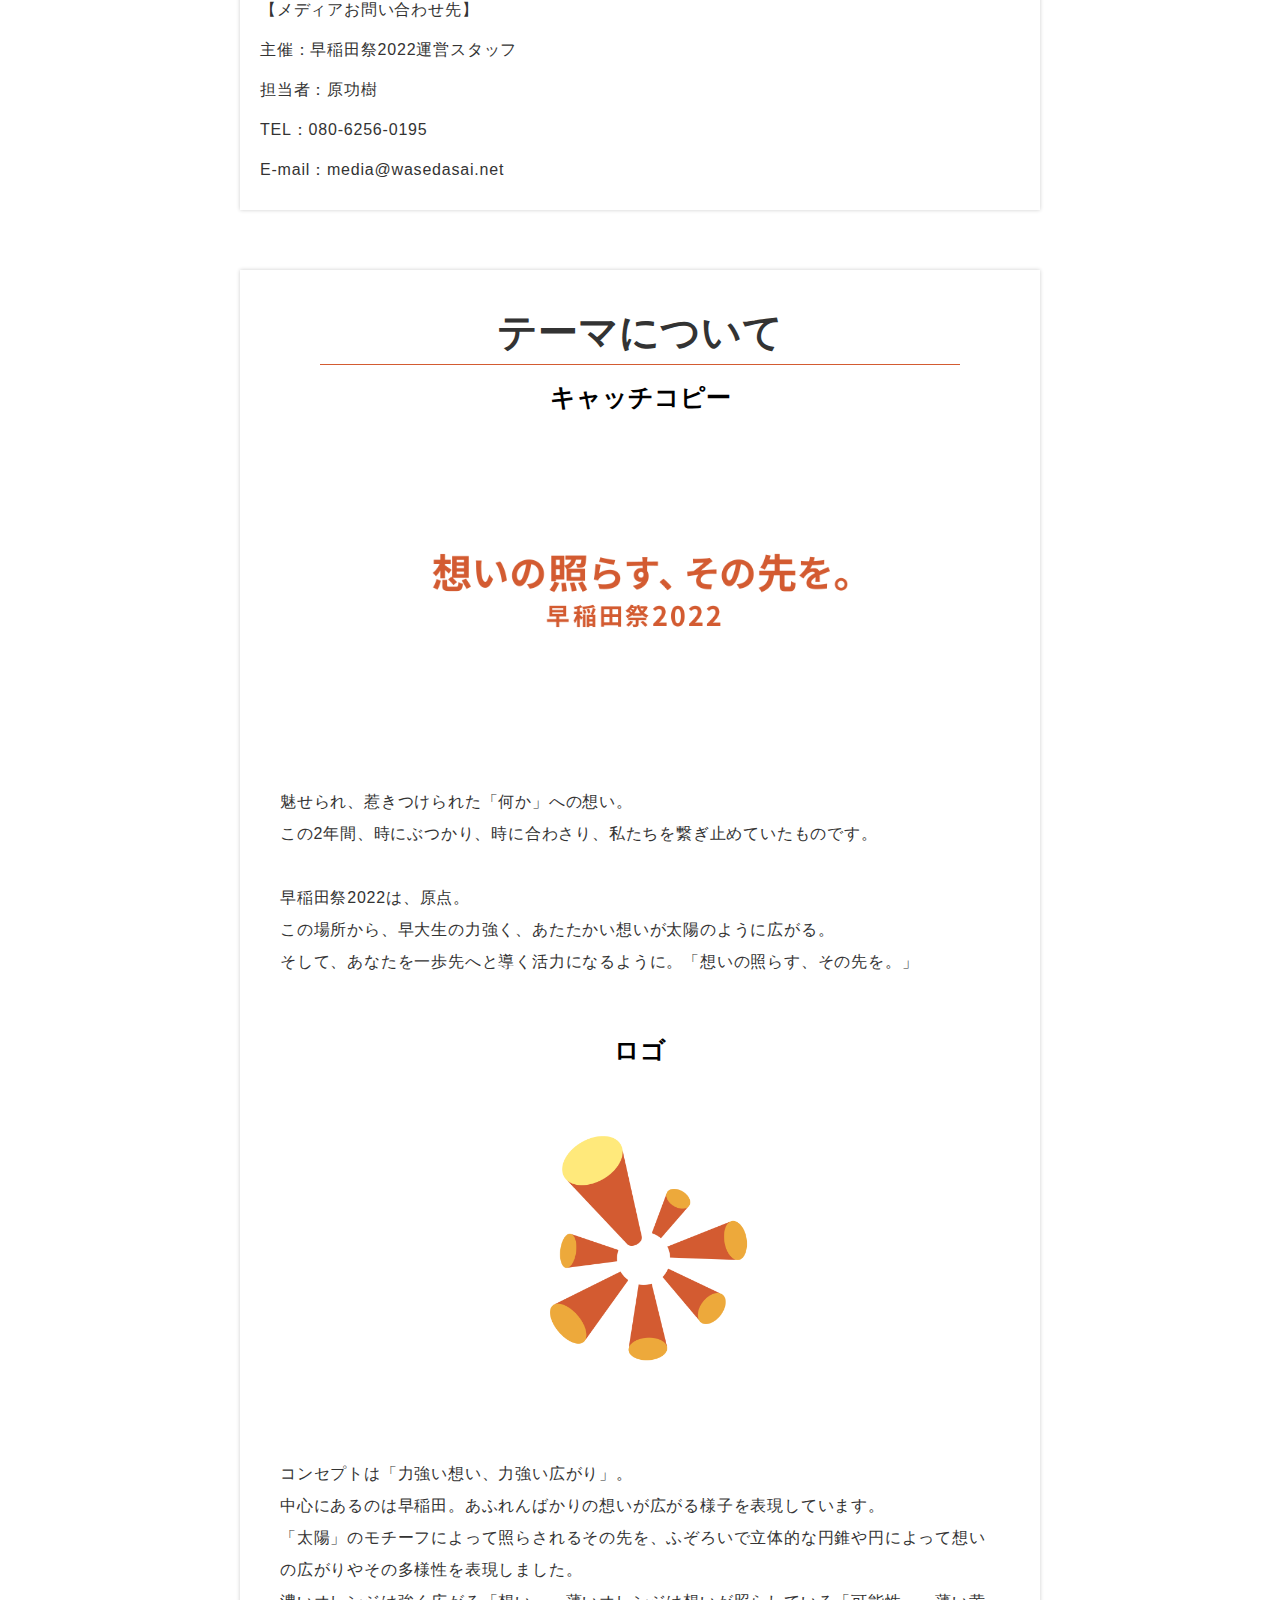
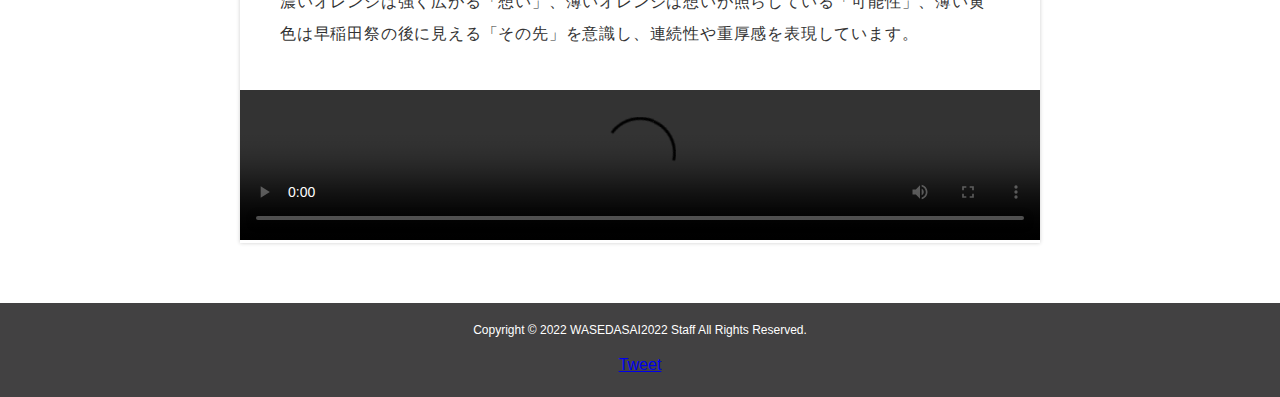
==== commit 226340df: "Revert "友達追加ボタンの追加"" ====
--- a/index.html
+++ b/index.html
@@ -393,16 +393,16 @@
 							})(document, "script", "twitter-wjs");
 						</script>
 					</li>
-					<li>
-						<a href="https://lin.ee/jBqrlyj" target="_blank" rel="noopener">
-							<img
-								src="https://scdn.line-apps.com/n/line_add_friends/btn/ja.png"
-								alt="友だち追加"
-								height="36"
-								border="0"
-							/>
-						</a>
-					</li>
+					<!-- <li>
+                    <a href="https://lin.ee/jBqrlyj" target="_blank" rel="noopener">
+                        <img
+                            src="https://scdn.line-apps.com/n/line_add_friends/btn/ja.png"
+                            alt="友だち追加"
+                            height="36"
+                            border="0"
+                        >
+                    </a>
+                </li> -->
 				</ul>
 			</div>
 		</footer>
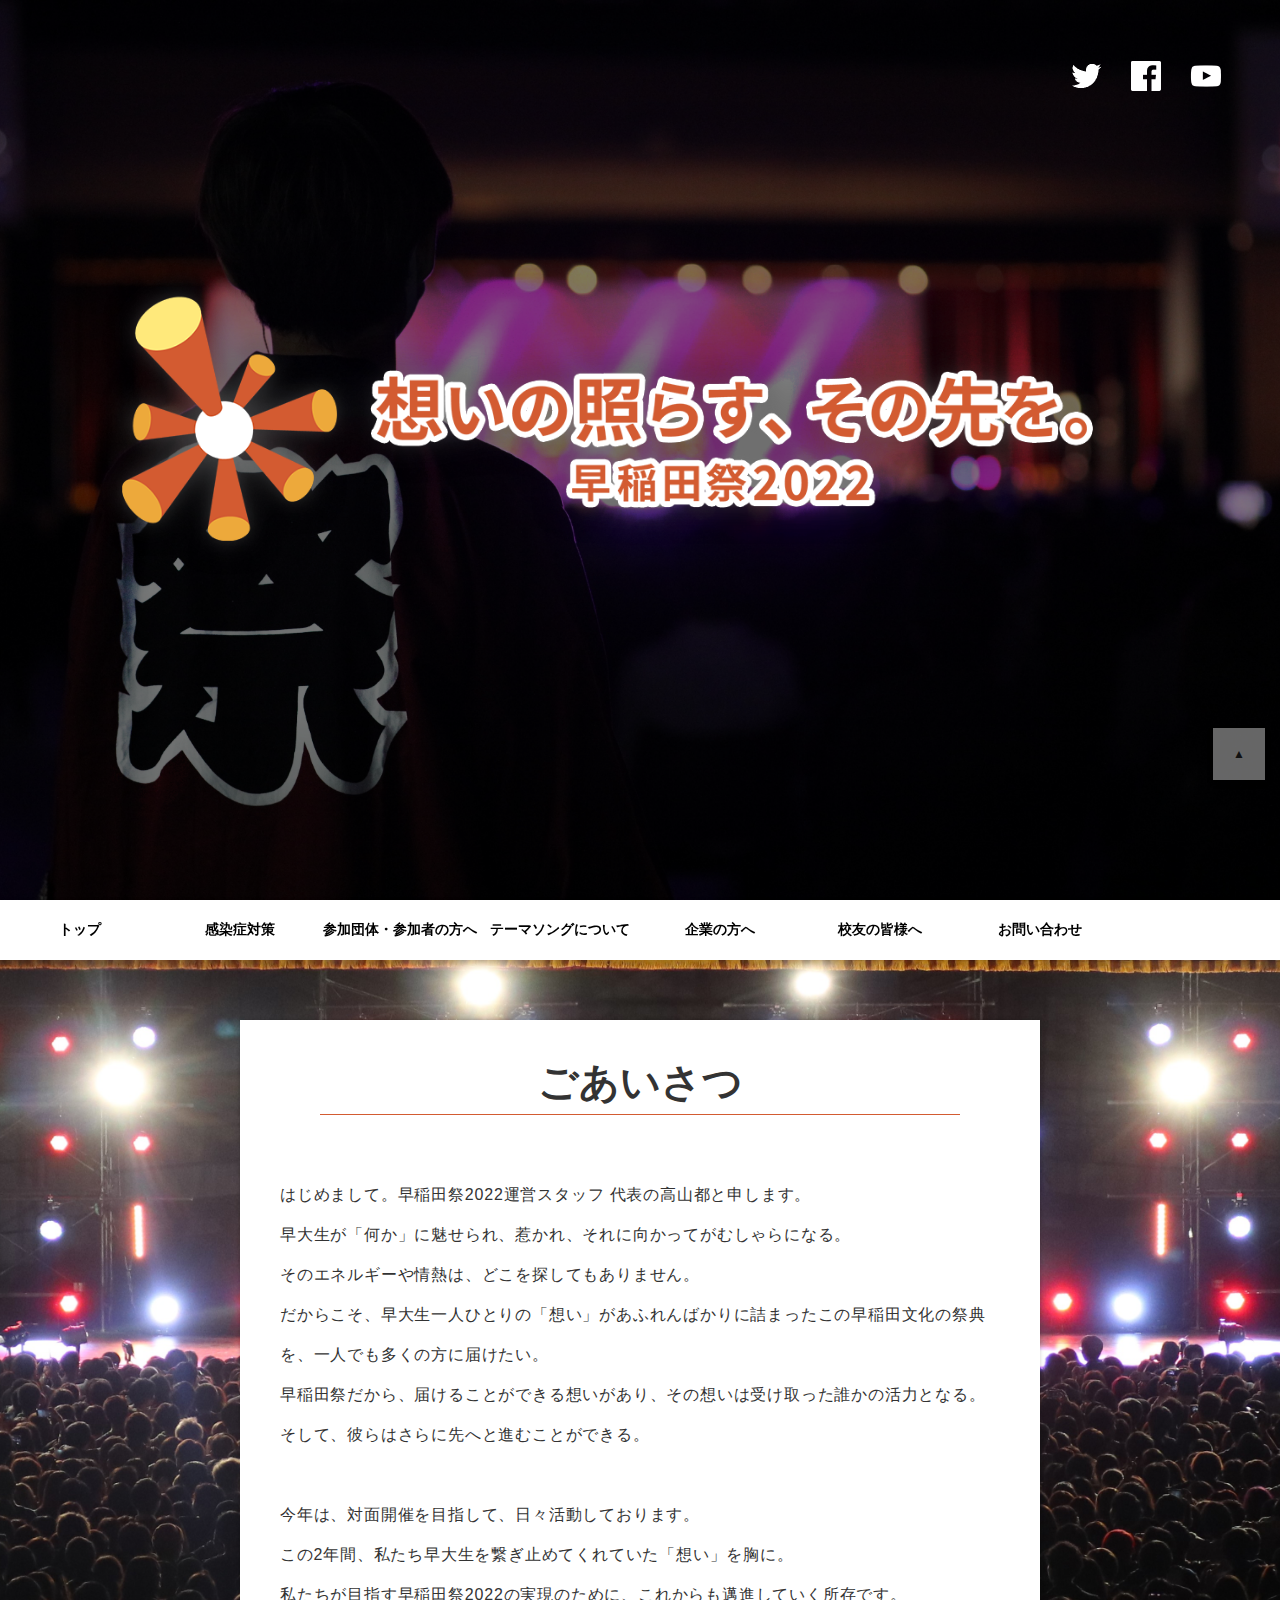
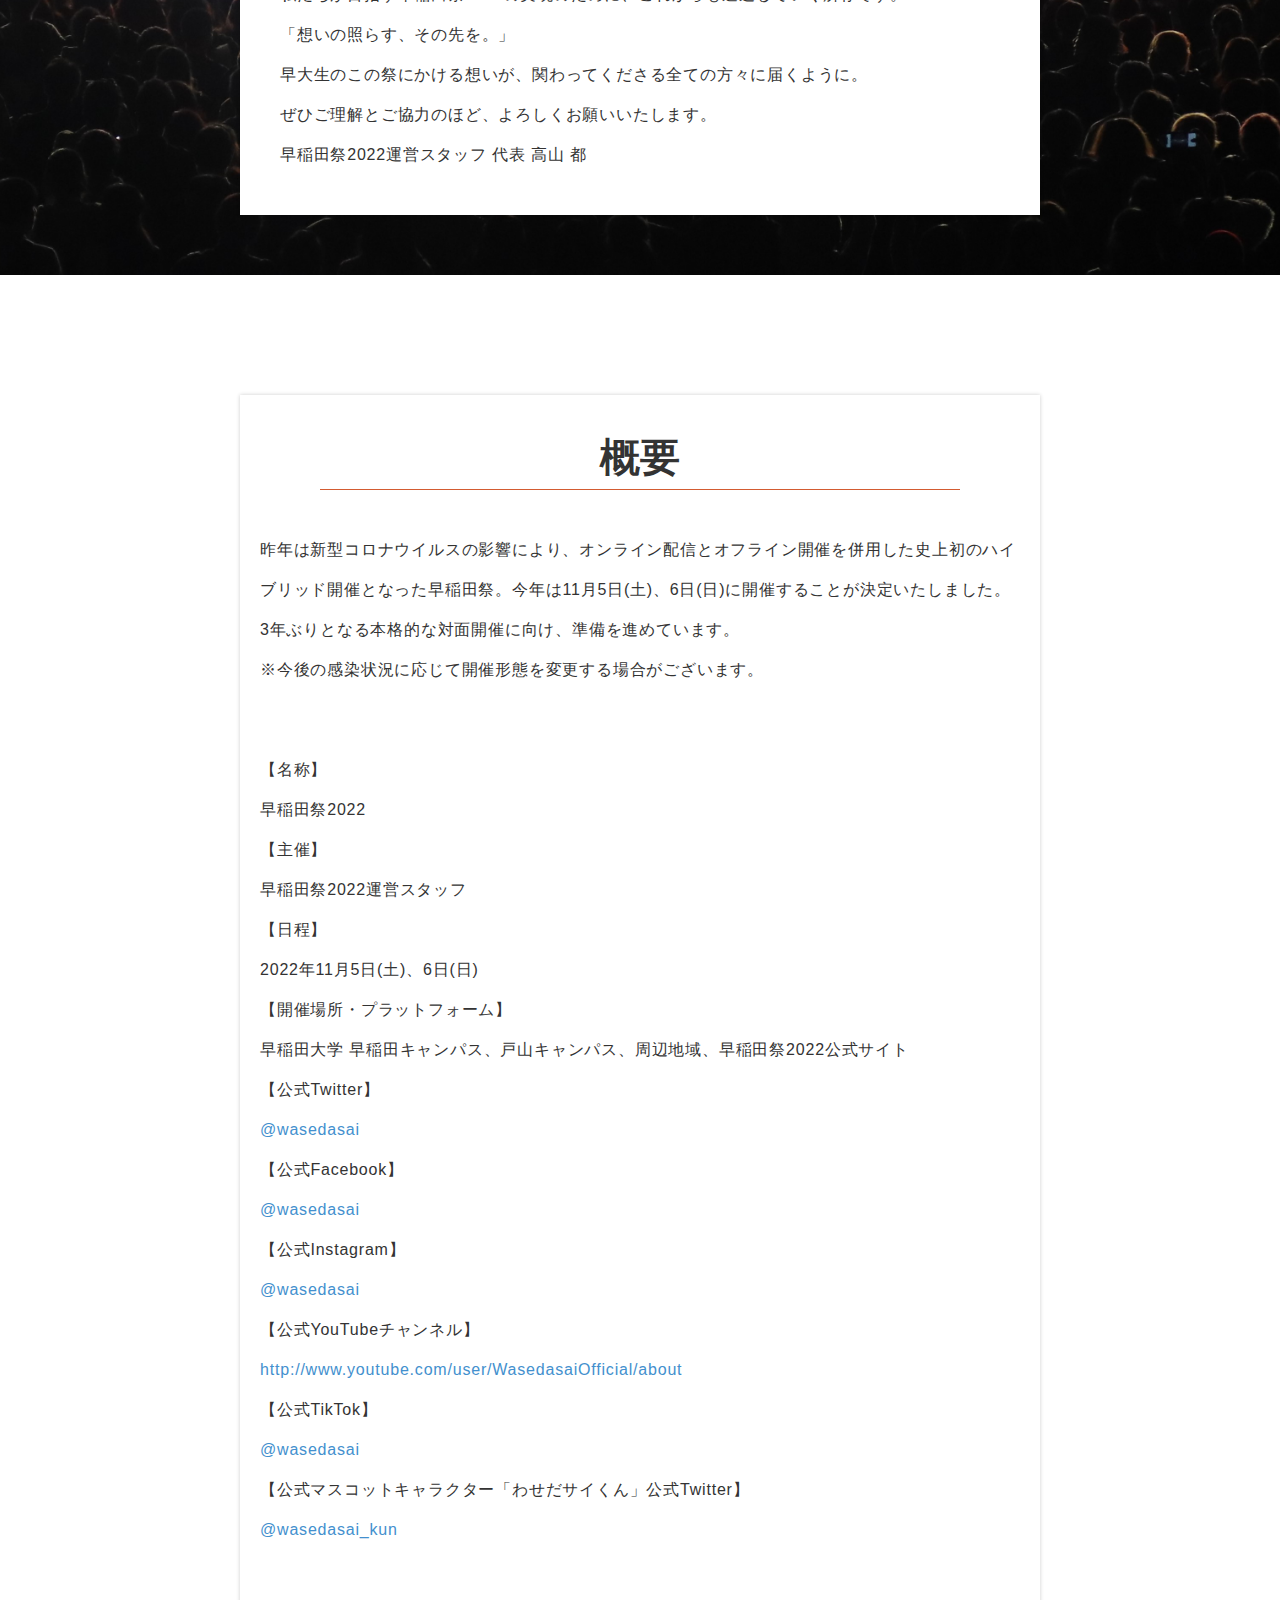
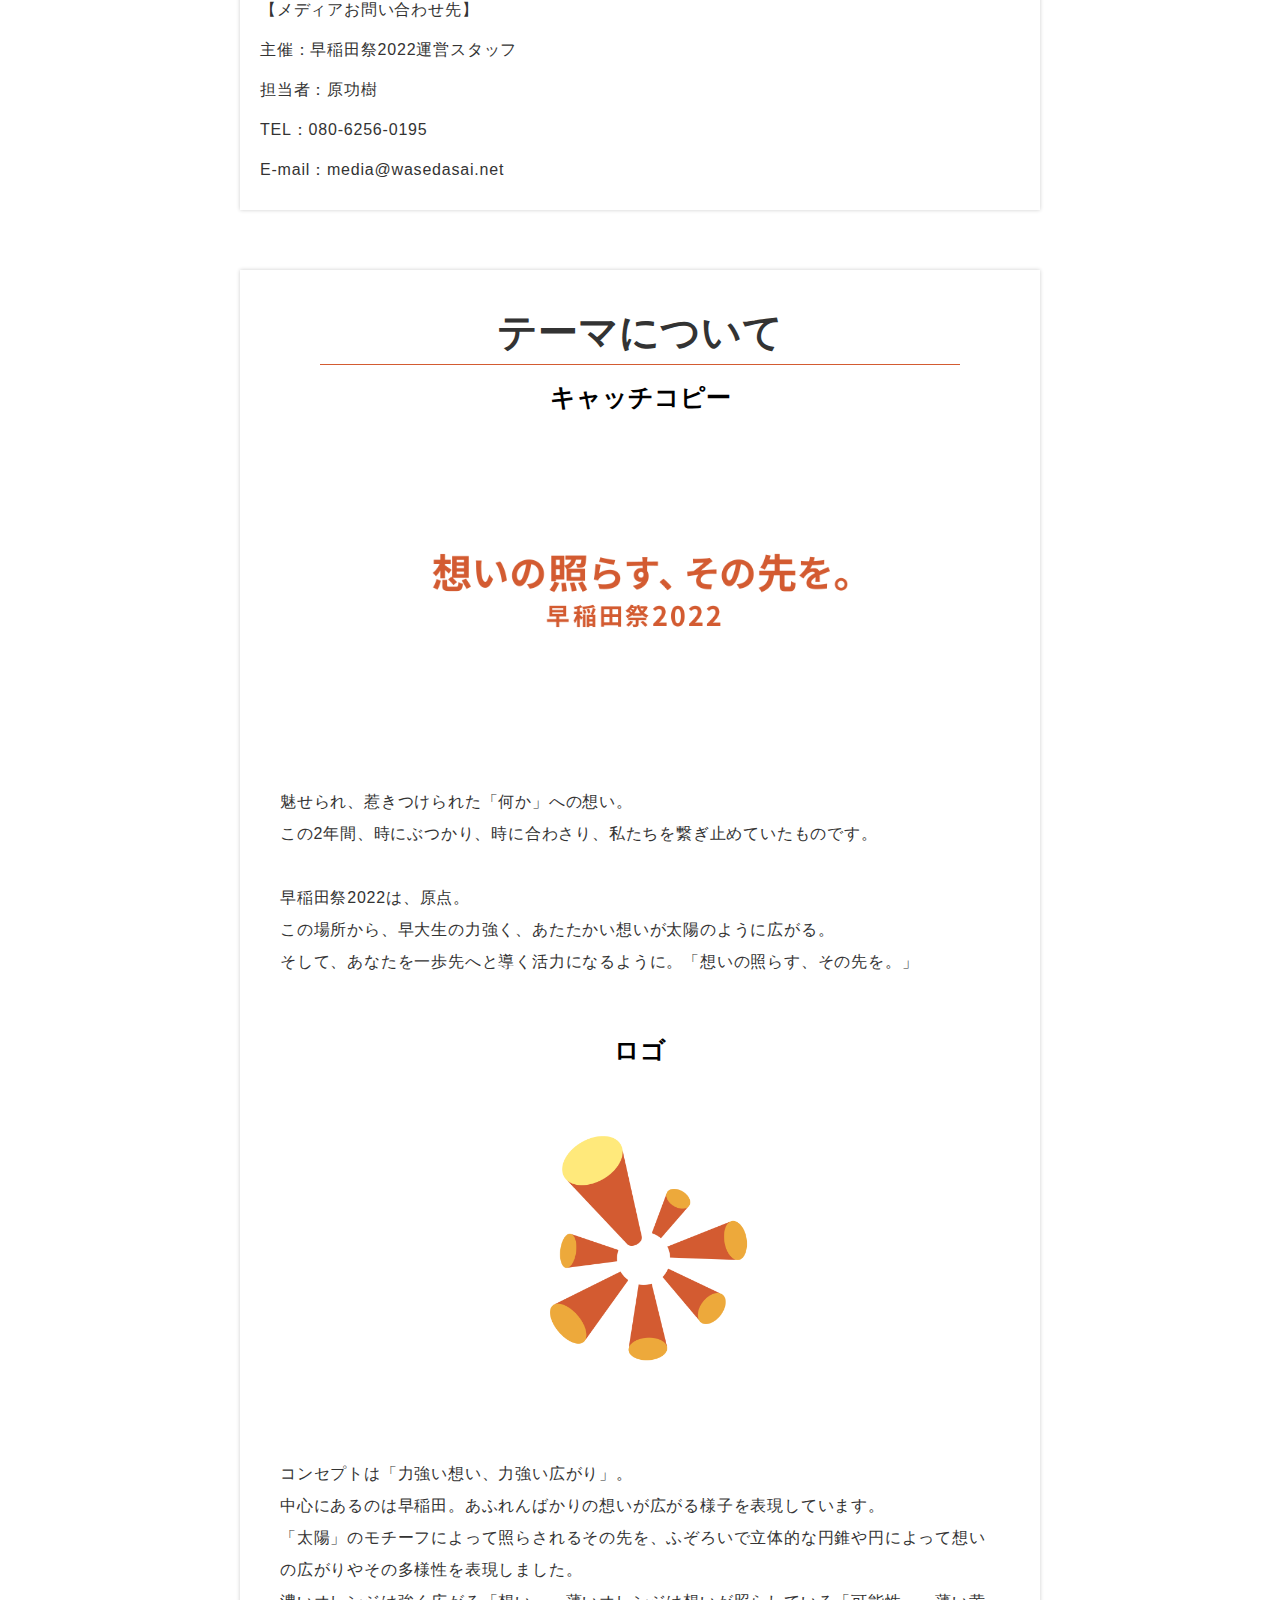
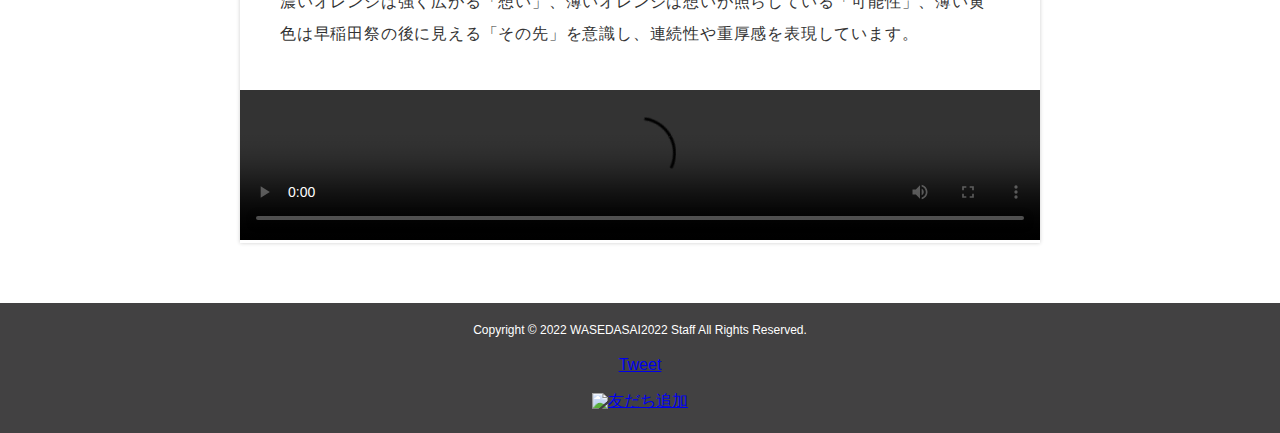
==== commit 28e44e4e: "Revert "Revert "友達追加ボタンの追加""" ====
--- a/index.html
+++ b/index.html
@@ -393,16 +393,16 @@
 							})(document, "script", "twitter-wjs");
 						</script>
 					</li>
-					<!-- <li>
-                    <a href="https://lin.ee/jBqrlyj" target="_blank" rel="noopener">
-                        <img
-                            src="https://scdn.line-apps.com/n/line_add_friends/btn/ja.png"
-                            alt="友だち追加"
-                            height="36"
-                            border="0"
-                        >
-                    </a>
-                </li> -->
+					<li>
+						<a href="https://lin.ee/jBqrlyj" target="_blank" rel="noopener">
+							<img
+								src="https://scdn.line-apps.com/n/line_add_friends/btn/ja.png"
+								alt="友だち追加"
+								height="36"
+								border="0"
+							/>
+						</a>
+					</li>
 				</ul>
 			</div>
 		</footer>
